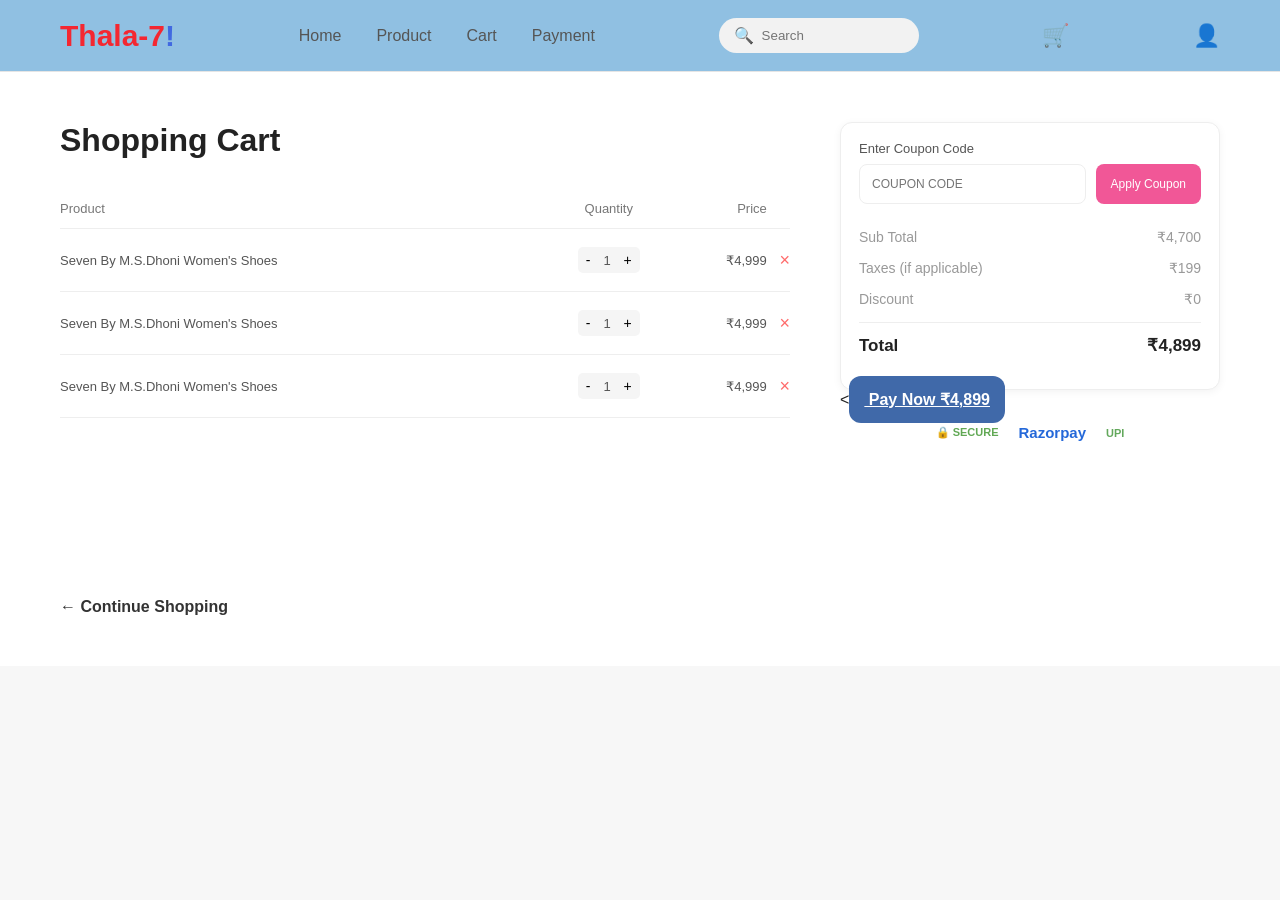
==== cart.html @ a674a892 "Created seperate files" ====
<!DOCTYPE html>

<html lang="en">

    <head>
        <meta charset="UTF-8">
        <meta name="viewport" content="width=device-width, initial-scale=1.0">
        <title>Shopping Cart - Thala 7 Sneaker Store</title>
        <link rel="stylesheet" href="style.css">
    </head>

    <body>

        <!-- Header -->
        <header class="header">

            <div class="container">

                <!-- Logo -->
                <div class="logo">
                    <h1>Thala-7</h1>
                </div>

                <!-- Navigation -->
                <nav class="nav">
                    <ul>
                        <li><a href="index.html">Home</a></li>
                        <li><a href="product.html">Product</a></li>
                        <li><a href="cart.html">Cart</a></li>
                        <li><a href="payment.html">Payment</a></li>
                    </ul>
                </nav>

                <!-- Search Box -->
                <div class="search-box">
                    <span>🔍</span>
                    <input type="text" placeholder="Search">
                </div>

                <!-- Cart Icon -->
                <div class="cart-icon">
                    <button>🛒</button>
                </div>

                <!-- User Icon -->
                <div class="user-icon">
                    <button>👤</button>
                </div>

            </div>

        </header>

        <!-- Main Content -->
        <main>

            <!-- Shopping Cart -->
            <section class="cart-section">

                <div class="cart-container">

                    <!-- Left Side - Cart Items -->
                    <div class="cart-left">

                        <h1>Shopping Cart</h1>

                        <table class="cart-table">

                            <thead>

                                <tr>
                                    <th>Product</th>
                                    <th>Quantity</th>
                                    <th>Price</th>
                                    <th></th>
                                </tr>

                            </thead>

                            <tbody>

                                <tr>

                                    <td>
                                        Seven By M.S.Dhoni Women's Shoes
                                    </td>

                                    <td>

                                        <div class="cart-quantity">

                                            <button>-</button>

                                            <span>1</span>

                                            <button>+</button>

                                        </div>

                                    </td>

                                    <td>₹4,999</td>

                                    <td>
                                        <button class="remove-btn">×</button>
                                    </td>

                                </tr>

                                <tr>

                                    <td>
                                        Seven By M.S.Dhoni Women's Shoes
                                    </td>

                                    <td>

                                        <div class="cart-quantity">

                                            <button>-</button>

                                            <span>1</span>

                                            <button>+</button>

                                        </div>

                                    </td>

                                    <td>₹4,999</td>

                                    <td>
                                        <button class="remove-btn">×</button>
                                    </td>

                                </tr>

                                <tr>

                                    <td>
                                        Seven By M.S.Dhoni Women's Shoes
                                    </td>

                                    <td>

                                        <div class="cart-quantity">

                                            <button>-</button>

                                            <span>1</span>

                                            <button>+</button>

                                        </div>

                                    </td>

                                    <td>₹4,999</td>

                                    <td>
                                        <button class="remove-btn">×</button>
                                    </td>

                                </tr>

                            </tbody>

                        </table>

                        <!-- Continue Shopping -->
                        <a href="product.html" class="continue-shopping">
                            ← Continue Shopping
                        </a>

                    </div>

                    <!-- Right Side - Order Summary -->
                    <div class="cart-right">

                        <div class="cart-summary">

                            <!-- Coupon -->
                            <div class="coupon-section">

                                <label>Enter Coupon Code</label>

                                <div class="coupon-box">

                                    <input
                                        type="text"
                                        placeholder="COUPON CODE">

                                    <button>
                                        Apply Coupon
                                    </button>

                                </div>

                            </div>

                            <!-- Price Details -->
                            <div class="price-details">

                                <div>
                                    <span>Sub Total</span>
                                    <span>₹4,700</span>
                                </div>

                                <div>
                                    <span>Taxes (if applicable)</span>
                                    <span>₹199</span>
                                </div>

                                <div>
                                    <span>Discount</span>
                                    <span>₹0</span>
                                </div>

                                <div class="total">
                                    <span>Total</span>
                                    <span>₹4,899</span>
                                </div>

                            </div>

                        </div>

                        <!-- Pay Now -->
                        <<a href="payment.html" class="pay-now">
                            Pay Now ₹4,899
                        </a>

                        <!-- Payment Icons -->
                        <div class="payment-icons">

                            <span class="secure">
                                🔒 SECURE
                            </span>

                            <span class="razorpay">
                                Razorpay
                            </span>

                            <span class="upi">
                                UPI
                            </span>

                        </div>

                    </div>

                </div>

            </section>

        </main>

    </body>

</html>
---- style.css ----
/* Reset */

* {
    margin: 0;
    padding: 0;
    box-sizing: border-box;
}


/* Body */

body {
    font-family: Arial, sans-serif;
    background-color: #f7f7f7;
    color: #222;
}


/* Header */

.header {
    background-color: #90c0e2;
    padding: 18px 60px;
    border-bottom: 1px solid #e5e5e5;
}


/* Container */

.container {
    display: flex;
    justify-content: space-between;
    align-items: center;
}


/* Logo */

.logo h1 {
    color: #f42731;
    font-size: 30px;
    font-weight: bold;
}

.logo h1::after {
    content: "!";
    color: royalblue;
}


/* Navigation */

.nav ul {
    display: flex;
    list-style: none;
    gap: 35px;
}

.nav ul li a {
    text-decoration: none;
    color: #555;
    font-size: 16px;
    transition: .3s;
}

.nav ul li a:hover {
    color: #fa0404;
}


/* Search Box */

.search-box {
    display: flex;
    align-items: center;
    background: #f2f2f2;
    border-radius: 25px;
    padding: 8px 15px;
    width: 200px;
}

.search-box span {
    margin-right: 8px;
}

.search-box input {
    width: 100%;
    border: none;
    outline: none;
    background: transparent;
}


/* Cart & User Icons */

.cart-icon button,
.user-icon button {
    background: none;
    border: none;
    font-size: 22px;
    cursor: pointer;
}

.cart-icon button:hover,
.user-icon button:hover {
    color: #ff0000;
}


/* Main Section */

main {
    width: 100%;
    overflow: hidden;
}


/* Hero */

.hero {
    padding: 40px 60px;
    min-height: 70vh;
    display: flex;
    align-items: center;
}

.hero .container {
    display: flex;
    justify-content: space-between;
    align-items: center;
    gap: 40px;
}


/* Left Side */

.left {
    flex: 1;
}

.left h1 {
    font-size: 60px;
    line-height: 1.1;
    margin-bottom: 20px;
}

.left p {
    font-size: 18px;
    color: #666;
    width: 80%;
    margin-bottom: 35px;
    line-height: 1.5;
}


/* Shop Button */

.btn {
    display: inline-block;
    padding: 15px 35px;
    background: #222;
    color: white;
    text-decoration: none;
    border-radius: 40px;
    transition: .3s;
}

.btn:hover {
    background: #ff0000;
}


/* Right Side */

.right {
    flex: 1;
    display: flex;
    justify-content: center;
}

.right img {
    width: 350px;
    height: 250px;
    max-width: 100%;
    object-fit: cover;
    border-radius: 20px;
    margin-top: 0;
}


/* Services Overview */

.services {
    background: #90c0e2;
    padding: 25px 0;
}

.services .container {
    display: flex;
    justify-content: space-around;
    align-items: center;
}

.services .container div {
    text-align: center;
    color: #555;
}

.services h2 {
    font-size: 20px;
    margin-bottom: 5px;
}

.services p {
    font-size: 18px;
}


/* Product Display */

.display {
    background-color: #ffffff;
    padding: 40px;
}


/* Product Main Area */

.display > .container {
    display: flex;
    justify-content: space-between;
    align-items: center;
    gap: 50px;
}


/* Product Image */

.left-show {
    flex: 1;
    display: flex;
    justify-content: center;
    align-items: center;
}

.main-image {
    width: 350px;
    height: 250px;
    background-color: #f5f5f5;
    border-radius: 5px;

    display: flex;
    align-items: center;
    justify-content: center;

    overflow: hidden;
}

.main-image img {
    width: 350px;
    height: 250px;
    max-width: 100%;
    object-fit: cover;
    border-radius: 5px;
    margin-top: 0;
}


/* Product Details */

.right-show {
    flex: 1;
}

.product-details {
    max-width: 400px;
}

.product-details h1 {
    font-size: 30px;
    line-height: 1.0;
    margin-bottom: 10px;
    color: #222;
}

.description {
    color: #666;
    font-size: 12px;
    line-height: 1.2;
    margin-bottom: 20px;
}


/* Price and Sale */

.price-section {
    display: flex;
    align-items: center;
    gap: 20px;
    margin-bottom: 20px;
}

.price-section h2 {
    color: #165dff;
    background-color: #eef3ff;
    padding: 10px 17px;
    border-radius: 8px;
    font-size: 25px;
}

.sale span {
    color: #45a86b;
    font-size: 15px;
    font-weight: bold;
}

.sale p {
    color: #777;
    font-size: 12px;
    margin-top: 5px;
}


/* Quantity */

.quantity {
    display: flex;
    align-items: center;
    width: fit-content;
    background-color: #f2f2f2;
    border-radius: 8px;
    margin-bottom: 18px;
}

.quantity button {
    border: none;
    background: transparent;
    padding: 8px 12px;
    font-size: 16px;
    cursor: pointer;
}

.quantity button:hover {
    color: #ff0000;
}

.quantity span {
    padding: 0 10px;
    font-size: 16px;
}


/* Add To Cart */

.add-cart {
    border: none;
    background-color: #2f97f2;
    color: white;
    padding: 15px 30px;
    border-radius: 8px;
    font-size: 16px;
    cursor: pointer;
    transition: .3s;
}

.add-cart:hover {
    background-color: #e80000;
}


/* Product Gallery */

.gallery {
    width: 100%;
    display: flex;
    justify-content: center;
    align-items: center;
    gap: 15px;

    margin-top: 35px;
    padding: 10px 20px;

    overflow-x: auto;
    overflow-y: hidden;
}


/* Gallery Items */

.gallery-item {
    min-width: 160px;
    height: 120px;
    background-color: #f5f5f5;
    border-radius: 10px;

    display: flex;
    align-items: center;
    justify-content: center;

    overflow: hidden;
    flex-shrink: 0;
}


/* Gallery Images */

.gallery-item img {
    width: 100%;
    height: 100%;
    padding: 8px;

    object-fit: contain;
    object-position: center;

    display: block;

    cursor: pointer;
    transition: .3s;
}

.gallery-item img:hover {
    transform: scale(1.05);
}


/* ================================================= */
/* SHOPPING CART */
/* ================================================= */


/* Shopping Cart */

.cart-section {
    background-color: #ffffff;
    padding: 50px 60px;
}


/* Cart Main Container */

.cart-container {
    display: flex;
    justify-content: space-between;
    align-items: flex-start;
    gap: 50px;
}


/* Left Cart Section */

.cart-left {
    flex: 1;
}

.cart-left h1 {
    font-size: 32px;
    margin-bottom: 30px;
    color: #222;
}


/* Cart Table */

.cart-table {
    width: 100%;
    border-collapse: collapse;
}

.cart-table th {
    text-align: left;
    color: #777;
    font-size: 13px;
    font-weight: normal;
    padding: 12px 0;
    border-bottom: 1px solid #eeeeee;
}

.cart-table td {
    padding: 18px 0;
    font-size: 13px;
    color: #555;
    border-bottom: 1px solid #eeeeee;
}

.cart-table th:nth-child(2),
.cart-table td:nth-child(2) {
    text-align: center;
}

.cart-table th:nth-child(3),
.cart-table td:nth-child(3) {
    text-align: right;
}

.cart-table th:nth-child(4),
.cart-table td:nth-child(4) {
    text-align: right;
}


/* Cart Quantity */

.cart-quantity {
    display: inline-flex;
    align-items: center;
    background-color: #f5f5f5;
    border-radius: 5px;
}

.cart-quantity button {
    border: none;
    background: transparent;
    padding: 5px 8px;
    font-size: 14px;
    cursor: pointer;
}

.cart-quantity button:hover {
    color: #ff0000;
}

.cart-quantity span {
    padding: 0 5px;
    font-size: 13px;
}


/* Remove Button */

.remove-btn {
    border: none;
    background: none;
    color: #ff6b6b;
    font-size: 18px;
    cursor: pointer;
}

.remove-btn:hover {
    color: #ff0000;
}


/* Continue Shopping */

.continue-shopping {
    display: inline-block;
    margin-top: 180px;
    text-decoration: none;
    color: #333;
    font-size: 16px;
    font-weight: bold;
}

.continue-shopping:hover {
    color: #ff0000;
}


/* Right Cart Section */

.cart-right {
    width: 380px;
}


/* Cart Summary Card */

.cart-summary {
    background-color: #ffffff;
    border: 1px solid #eeeeee;
    border-radius: 12px;
    padding: 18px;
    box-shadow: 0 2px 8px rgba(0, 0, 0, 0.05);
}


/* Coupon */

.coupon-section label {
    display: block;
    color: #555;
    font-size: 13px;
    margin-bottom: 8px;
}

.coupon-box {
    display: flex;
    gap: 10px;
}

.coupon-box input {
    flex: 1;
    min-width: 0;
    padding: 12px;
    border: 1px solid #eeeeee;
    border-radius: 8px;
    outline: none;
    font-size: 12px;
}

.coupon-box input:focus {
    border-color: #90c0e2;
}

.coupon-box button {
    border: none;
    background-color: #f15797;
    color: white;
    padding: 12px 15px;
    border-radius: 8px;
    cursor: pointer;
    font-size: 12px;
}

.coupon-box button:hover {
    background-color: #0465f7;
}


/* Price Details */

.price-details {
    margin-top: 25px;
}

.price-details div {
    display: flex;
    justify-content: space-between;
    align-items: center;
    margin-bottom: 15px;
    color: #999;
    font-size: 14px;
}

.price-details .total {
    color: #222;
    font-size: 17px;
    font-weight: bold;
    margin-top: 8px;
    padding-top: 12px;
    border-top: 1px solid #eeeeee;
}


/* Pay Now Button */

.pay-now {
    width: 100%;
    border: none;
    background-color: #4069a9;
    color: white;
    padding: 15px;
    border-radius: 12px;
    font-size: 16px;
    font-weight: bold;
    margin-top: 20px;
    cursor: pointer;
    transition: .3s;
}

.pay-now:hover {
    background-color: #f15797;
}


/* Payment Icons */

.payment-icons {
    display: flex;
    justify-content: center;
    align-items: center;
    gap: 20px;
    margin-top: 15px;
}

.payment-icons span {
    font-size: 11px;
    font-weight: bold;
    color: #777;
}

.payment-icons .secure {
    color: #61a854;
}

.payment-icons .razorpay {
    color: #2468d9;
    font-size: 15px;
}

.payment-icons .upi {
    color: #63a85c;
}

/* PAYMENT / CHECKOUT SECTION */

/* Payment Section */

.payment-section {
    background-color: #f7f9fa;
    padding: 50px 60px;
}


/* Main Payment Container */

.payment-container {
    display: flex;
    justify-content: space-between;
    align-items: flex-start;
    gap: 55px;

    max-width: 1200px;
    margin: 0 auto;
}


/* Left Payment Side */

.payment-left {
    flex: 1;
    max-width: 600px;
}


/* Checkout Title */

.checkout-title {
    color: #888;
    font-size: 15px;
    margin-bottom: 35px;
}


/* Payment Heading */

.payment-left h1 {
    font-size: 24px;
    color: #222;
    margin-bottom: 12px;
}


/* Email Section */

.email-section {
    margin-bottom: 30px;
}

.email-section label {
    display: block;
    color: #555;
    font-size: 13px;
    margin-bottom: 8px;
}

.email-section input {
    width: 100%;
    height: 52px;

    padding: 10px 14px;

    border: 1px solid #e1e5e8;
    border-radius: 10px;

    background-color: #ffffff;

    outline: none;

    font-size: 13px;
}

.email-section input:focus {
    border-color: #90c0e2;
}


/* Payment Card */

.payment-card {
    background-color: #ffffff;

    border: 1px solid #e1e5e8;
    border-radius: 12px;

    padding: 18px;

    box-shadow: 0 2px 8px rgba(0, 0, 0, 0.04);
}


/* Payment Options */

.payment-options {
    display: flex;
    gap: 12px;
    margin-bottom: 25px;
}

.payment-option {
    flex: 1;

    height: 75px;

    border: 1px solid #dfe4e8;
    border-radius: 10px;

    background-color: #ffffff;

    display: flex;
    flex-direction: column;
    justify-content: center;
    align-items: flex-start;

    padding: 10px 14px;

    color: #68747d;

    font-size: 13px;

    cursor: pointer;
}

.payment-option:hover {
    border-color: #f60606;
}

.payment-option.active {
    border: 2px solid #f90101;
    color: #fa6c45;
}

.payment-icon {
    font-size: 19px;
    margin-bottom: 5px;
}


/* Payment Input Group */

.input-group {
    width: 100%;
    margin-bottom: 15px;
}

.input-group label {
    display: block;

    color: #555;

    font-size: 12px;

    margin-bottom: 6px;
}

.input-group input,
.input-group select {
    width: 100%;
    height: 48px;

    padding: 10px 12px;

    border: 1px solid #e1e5e8;
    border-radius: 8px;

    background-color: #f7f9fa;

    outline: none;

    color: #555;

    font-size: 12px;
}

.input-group input:focus,
.input-group select:focus {
    border-color: #90c0e2;
}


/* Two Inputs */

.input-row {
    display: flex;
    gap: 20px;
}

.input-row .input-group {
    flex: 1;
}


/* Right Payment Side */

.payment-right {
    width: 400px;
    flex-shrink: 0;
}


/* Order Heading */

.order-heading {
    text-align: center;

    font-size: 28px;

    color: #222;

    margin-top: 0;
    margin-bottom: 35px;
}


/* Order Summary Card */

.order-card {
    background-color: #ffffff;

    border: 1px solid #e5e5e5;

    border-radius: 12px;

    padding: 20px;

    box-shadow: 0 2px 8px rgba(0, 0, 0, 0.05);
}


/* Checkout Coupon */

.checkout-coupon label {
    display: block;

    color: #555;

    font-size: 12px;

    margin-bottom: 7px;
}

.checkout-coupon-box {
    display: flex;
    gap: 10px;
}

.checkout-coupon-box input {
    flex: 1;
    min-width: 0;

    height: 50px;

    padding: 10px 12px;

    border: 1px solid #e1e5e8;

    border-radius: 8px;

    background-color: #ffffff;

    outline: none;

    font-size: 12px;
}

.checkout-coupon-box input:focus {
    border-color: #90c0e2;
}

.checkout-coupon-box button {
    border: none;

    background-color: #2f7ff5;

    color: white;

    padding: 10px 18px;

    border-radius: 8px;

    font-size: 12px;

    cursor: pointer;
}

.checkout-coupon-box button:hover {
    background-color: #165dff;
}


/* Order Details */

.order-details {
    margin-top: 28px;
}

.order-details div {
    display: flex;

    justify-content: space-between;

    align-items: center;

    margin-bottom: 15px;

    color: #888;

    font-size: 13px;
}

.order-details .order-total {
    color: #222;

    font-size: 17px;

    font-weight: bold;

    margin-top: 10px;

    padding-top: 13px;

    border-top: 1px solid #eeeeee;
}


/* Payment Pay Now */

.payment-pay-now {
    width: 100%;

    border: none;

    background-color: #e62269;

    color: white;

    padding: 16px;

    border-radius: 12px;

    font-size: 16px;

    font-weight: bold;

    margin-top: 35px;

    cursor: pointer;

    transition: .3s;
}

.payment-pay-now:hover {
    background-color: #1864f3;
}


/* Checkout Payment Icons */

.checkout-payment-icons {
    display: flex;

    justify-content: center;

    align-items: center;

    gap: 20px;

    margin-top: 16px;
}

.checkout-payment-icons span {
    font-size: 10px;

    font-weight: bold;

    color: #777;
}

.checkout-payment-icons .secure {
    color: #61a854;
}

.checkout-payment-icons .razorpay {
    color: #2468d9;

    font-size: 15px;
}

.checkout-payment-icons .upi {
    color: #63a85c;
}

/* RESPONSIVE DESIGN */


/* TABLET - 1024px */

@media (max-width: 1024px) {

    /* Header */

    .header {
        padding: 18px 30px;
    }

    .nav ul {
        gap: 20px;
    }

    .search-box {
        width: 170px;
    }


    /* Hero */

    .hero {
        padding: 35px 30px;
    }

    .left h1 {
        font-size: 48px;
    }

    .left p {
        font-size: 16px;
    }

    .right img {
        width: 320px;
        height: 230px;
    }


    /* Product Display */

    .display {
        padding: 35px 30px;
    }

    .display > .container {
        gap: 30px;
    }

    .main-image {
        width: 320px;
        height: 240px;
    }

    .main-image img {
        width: 320px;
        height: 240px;
    }

    .product-details {
        max-width: 100%;
    }


    /* Shopping Cart */

    .cart-section {
        padding: 40px 30px;
    }

    .cart-container {
        gap: 30px;
    }

    .cart-right {
        width: 340px;
    }


    /* Payment */

    .payment-section {
        padding: 40px 30px;
    }

    .payment-container {
        gap: 30px;
    }

    .payment-left {
        max-width: 100%;
    }

    .payment-right {
        width: 340px;
    }

}


/* MOBILE - 768px */

@media (max-width: 768px) {

    /* Header */

    .header {
        padding: 15px 20px;
    }

    .header .container {
        flex-wrap: wrap;
        gap: 15px;
    }

    .logo h1 {
        font-size: 26px;
    }

    .nav {
        order: 3;
        width: 100%;
    }

    .nav ul {
        justify-content: center;
        gap: 20px;
        flex-wrap: wrap;
    }

    .nav ul li a {
        font-size: 14px;
    }

    .search-box {
        width: 180px;
    }


    /* Hero */

    .hero {
        padding: 35px 20px;
        min-height: auto;
    }

    .hero .container {
        flex-direction: column;
        text-align: center;
    }

    .left,
    .right {
        width: 100%;
    }

    .left h1 {
        font-size: 42px;
    }

    .left p {
        width: 100%;
        font-size: 16px;
    }

    .right img {
        width: 320px;
        height: 220px;
    }


    /* Services */

    .services {
        padding: 20px;
    }

    .services .container {
        flex-wrap: wrap;
        gap: 25px;
    }

    .services .container div {
        width: 40%;
    }


    /* Product Display */

    .display {
        padding: 30px 20px;
    }

    .display > .container {
        flex-direction: column;
        gap: 30px;
    }

    .left-show,
    .right-show {
        width: 100%;
    }

    .main-image {
        width: 350px;
        height: 250px;
        max-width: 100%;
    }

    .main-image img {
        width: 350px;
        height: 250px;
        max-width: 100%;
    }

    .product-details {
        max-width: 100%;
        text-align: center;
    }

    .product-details h1 {
        font-size: 26px;
    }

    .description {
        font-size: 13px;
    }

    .price-section {
        justify-content: center;
    }

    .quantity {
        margin-left: auto;
        margin-right: auto;
    }

    .add-cart {
        margin: 0 auto;
    }


    /* Gallery */

    .gallery {
        justify-content: flex-start;
        padding: 10px 0;
    }

    .gallery-item {
        min-width: 140px;
        height: 110px;
    }


    /* Shopping Cart */

    .cart-section {
        padding: 35px 20px;
    }

    .cart-container {
        flex-direction: column;
        gap: 35px;
    }

    .cart-left,
    .cart-right {
        width: 100%;
    }

    .cart-left h1 {
        font-size: 28px;
    }

    .cart-table {
        font-size: 12px;
    }

    .cart-table th,
    .cart-table td {
        padding: 14px 5px;
    }

    .continue-shopping {
        margin-top: 40px;
    }


    /* Payment Section */

    .payment-section {
        padding: 35px 20px;
    }

    .payment-container {
        flex-direction: column;
        gap: 35px;
    }

    .payment-left,
    .payment-right {
        width: 100%;
        max-width: 100%;
    }

    .checkout-title {
        margin-bottom: 20px;
    }

    .order-heading {
        margin-top: 0;
        margin-bottom: 20px;
    }

    .payment-options {
        gap: 8px;
    }

    .payment-option {
        height: 65px;
        padding: 8px;
    }

    .payment-right {
        width: 100%;
    }

}


/* SMALL MOBILE - 480px */

@media (max-width: 480px) {

    /* Header */

    .header {
        padding: 15px;
    }

    .header .container {
        justify-content: center;
    }

    .logo {
        width: 100%;
        text-align: center;
    }

    .nav ul {
        gap: 12px;
    }

    .nav ul li a {
        font-size: 13px;
    }

    .search-box {
        width: 100%;
    }


    /* Hero */

    .hero {
        padding: 30px 15px;
    }

    .left h1 {
        font-size: 34px;
    }

    .left p {
        font-size: 14px;
    }

    .right img {
        width: 100%;
        height: 210px;
    }


    /* Services */

    .services .container {
        gap: 20px;
    }

    .services .container div {
        width: 45%;
    }

    .services h2 {
        font-size: 18px;
    }

    .services p {
        font-size: 14px;
    }


    /* Product */

    .display {
        padding: 25px 15px;
    }

    .main-image {
        width: 100%;
        height: 230px;
    }

    .main-image img {
        width: 100%;
        height: 230px;
    }

    .product-details h1 {
        font-size: 23px;
    }

    .price-section {
        gap: 10px;
    }

    .price-section h2 {
        font-size: 21px;
        padding: 8px 12px;
    }


    /* Gallery */

    .gallery-item {
        min-width: 125px;
        height: 100px;
    }


    /* Shopping Cart */

    .cart-section {
        padding: 30px 15px;
    }

    .cart-left h1 {
        font-size: 25px;
    }

    .cart-table th,
    .cart-table td {
        font-size: 11px;
        padding: 12px 3px;
    }

    .cart-quantity button {
        padding: 4px 6px;
    }

    .cart-quantity span {
        padding: 0 3px;
    }

    .cart-right {
        width: 100%;
    }

    .cart-summary {
        padding: 15px;
    }

    .coupon-box {
        flex-direction: column;
    }

    .coupon-box button {
        width: 100%;
    }


    /* Payment */

    .payment-section {
        padding: 30px 15px;
    }

    .payment-card {
        padding: 12px;
    }

    .payment-options {
        flex-direction: column;
    }

    .payment-option {
        width: 100%;
        height: 55px;
        flex-direction: row;
        align-items: center;
        gap: 10px;
    }

    .payment-icon {
        margin-bottom: 0;
    }

    .input-row {
        flex-direction: column;
        gap: 0;
    }

    .input-group input,
    .input-group select {
        height: 45px;
    }

    .order-heading {
        font-size: 22px;
    }

    .order-card {
        padding: 15px;
    }

    .checkout-coupon-box {
        flex-direction: column;
    }

    .checkout-coupon-box button {
        width: 100%;
    }

    .payment-pay-now {
        margin-top: 25px;
    }

}
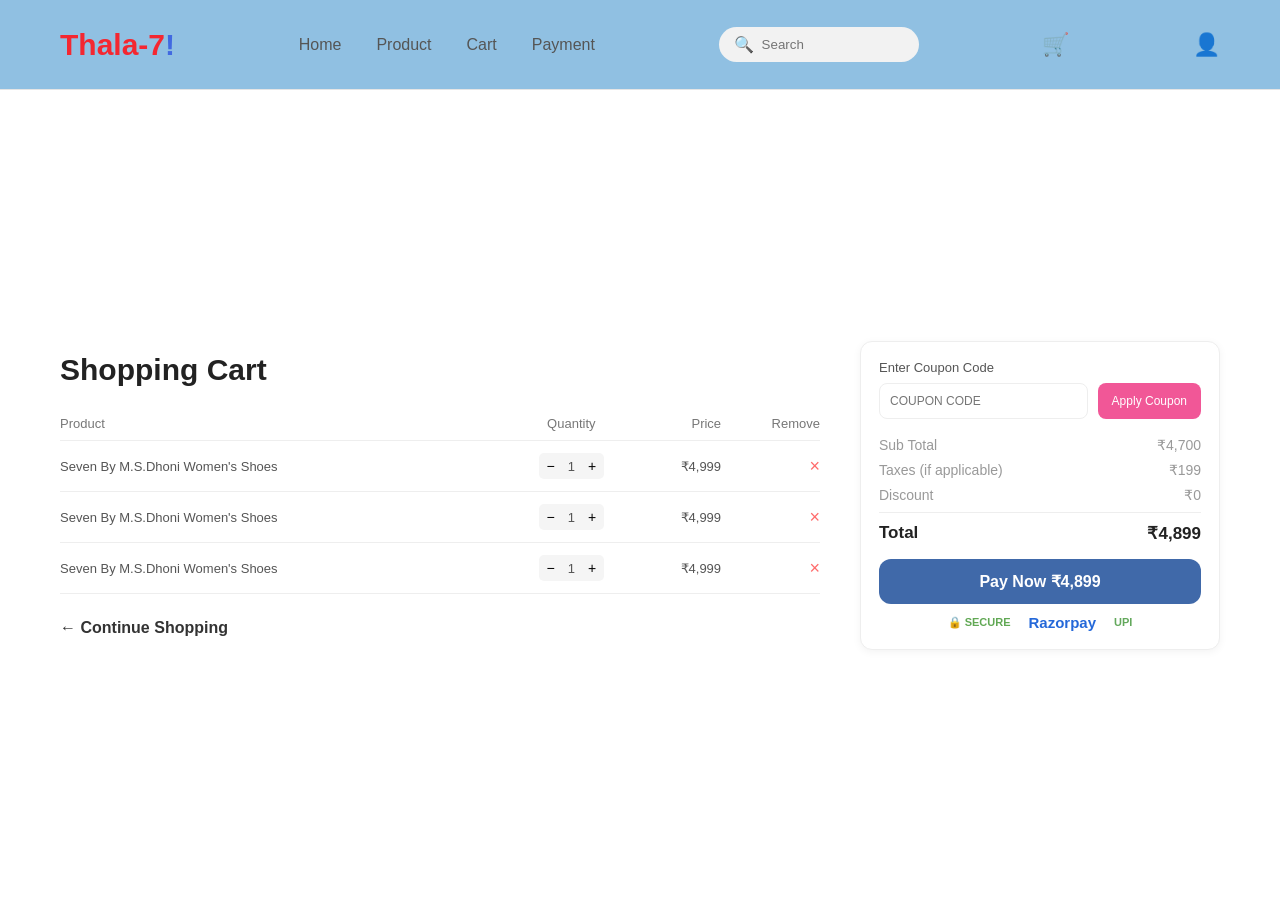
==== commit c9127eff: "styling and structure improved" ====
--- a/cart.html
+++ b/cart.html
@@ -1,84 +1,139 @@
 <!DOCTYPE html>
-
 <html lang="en">
 
     <head>
         <meta charset="UTF-8">
         <meta name="viewport" content="width=device-width, initial-scale=1.0">
+
         <title>Shopping Cart - Thala 7 Sneaker Store</title>
+
         <link rel="stylesheet" href="style.css">
     </head>
 
     <body>
 
-        <!-- Header -->
+        <!-- HEADER -->
+
         <header class="header">
 
             <div class="container">
 
                 <!-- Logo -->
+
                 <div class="logo">
                     <h1>Thala-7</h1>
                 </div>
 
                 <!-- Navigation -->
+
                 <nav class="nav">
+
                     <ul>
-                        <li><a href="index.html">Home</a></li>
-                        <li><a href="product.html">Product</a></li>
-                        <li><a href="cart.html">Cart</a></li>
-                        <li><a href="payment.html">Payment</a></li>
+
+                        <li>
+                            <a href="index.html">Home</a>
+                        </li>
+
+                        <li>
+                            <a href="product.html">Product</a>
+                        </li>
+
+                        <li>
+                            <a href="cart.html">Cart</a>
+                        </li>
+
+                        <li>
+                            <a href="payment.html">Payment</a>
+                        </li>
+
                     </ul>
+
                 </nav>
 
-                <!-- Search Box -->
+                <!-- Search -->
+
                 <div class="search-box">
+
                     <span>🔍</span>
-                    <input type="text" placeholder="Search">
+
+                    <input
+                        type="text"
+                        placeholder="Search">
+
                 </div>
 
-                <!-- Cart Icon -->
+                <!-- Cart -->
+
                 <div class="cart-icon">
-                    <button>🛒</button>
+
+                    <a href="cart.html" aria-label="Shopping Cart">
+                        🛒
+                    </a>
+
                 </div>
 
-                <!-- User Icon -->
+                <!-- User -->
+
                 <div class="user-icon">
-                    <button>👤</button>
+
+                    <button type="button" aria-label="User">
+                        👤
+                    </button>
+
                 </div>
 
             </div>
 
         </header>
 
-        <!-- Main Content -->
+        <!-- MAIN -->
+
         <main>
 
-            <!-- Shopping Cart -->
             <section class="cart-section">
 
                 <div class="cart-container">
 
-                    <!-- Left Side - Cart Items -->
+                    <!-- LEFT SIDE - CART -->
+
                     <div class="cart-left">
 
-                        <h1>Shopping Cart</h1>
+                        <h1>
+                            Shopping Cart
+                        </h1>
+
+                        <!-- Cart Table -->
 
                         <table class="cart-table">
 
                             <thead>
 
                                 <tr>
-                                    <th>Product</th>
-                                    <th>Quantity</th>
-                                    <th>Price</th>
-                                    <th></th>
+
+                                    <th>
+                                        Product
+                                    </th>
+
+                                    <th>
+                                        Quantity
+                                    </th>
+
+                                    <th>
+                                        Price
+                                    </th>
+
+                                    <th>
+                                        Remove
+                                    </th>
+
                                 </tr>
 
                             </thead>
 
                             <tbody>
 
+                                <!-- Product 1 -->
+
                                 <tr>
 
                                     <td>
@@ -89,24 +144,42 @@
 
                                         <div class="cart-quantity">
 
-                                            <button>-</button>
-
-                                            <span>1</span>
-
-                                            <button>+</button>
+                                            <button type="button">
+                                                −
+                                            </button>
+
+                                            <span>
+                                                1
+                                            </span>
+
+                                            <button type="button">
+                                                +
+                                            </button>
 
                                         </div>
 
                                     </td>
 
-                                    <td>₹4,999</td>
-
-                                    <td>
-                                        <button class="remove-btn">×</button>
+                                    <td>
+                                        ₹4,999
+                                    </td>
+
+                                    <td>
+
+                                        <button
+                                            type="button"
+                                            class="remove-btn">
+
+                                            ×
+
+                                        </button>
+
                                     </td>
 
                                 </tr>
 
+                                <!-- Product 2 -->
+
                                 <tr>
 
                                     <td>
@@ -117,24 +190,42 @@
 
                                         <div class="cart-quantity">
 
-                                            <button>-</button>
-
-                                            <span>1</span>
-
-                                            <button>+</button>
+                                            <button type="button">
+                                                −
+                                            </button>
+
+                                            <span>
+                                                1
+                                            </span>
+
+                                            <button type="button">
+                                                +
+                                            </button>
 
                                         </div>
 
                                     </td>
 
-                                    <td>₹4,999</td>
-
-                                    <td>
-                                        <button class="remove-btn">×</button>
+                                    <td>
+                                        ₹4,999
+                                    </td>
+
+                                    <td>
+
+                                        <button
+                                            type="button"
+                                            class="remove-btn">
+
+                                            ×
+
+                                        </button>
+
                                     </td>
 
                                 </tr>
 
+                                <!-- Product 3 -->
+
                                 <tr>
 
                                     <td>
@@ -145,20 +236,36 @@
 
                                         <div class="cart-quantity">
 
-                                            <button>-</button>
-
-                                            <span>1</span>
-
-                                            <button>+</button>
+                                            <button type="button">
+                                                −
+                                            </button>
+
+                                            <span>
+                                                1
+                                            </span>
+
+                                            <button type="button">
+                                                +
+                                            </button>
 
                                         </div>
 
                                     </td>
 
-                                    <td>₹4,999</td>
-
-                                    <td>
-                                        <button class="remove-btn">×</button>
+                                    <td>
+                                        ₹4,999
+                                    </td>
+
+                                    <td>
+
+                                        <button
+                                            type="button"
+                                            class="remove-btn">
+
+                                            ×
+
+                                        </button>
+
                                     </td>
 
                                 </tr>
@@ -168,21 +275,30 @@
                         </table>
 
                         <!-- Continue Shopping -->
-                        <a href="product.html" class="continue-shopping">
+
+                        <a
+                            href="product.html"
+                            class="continue-shopping">
+
                             ← Continue Shopping
+
                         </a>
 
                     </div>
 
-                    <!-- Right Side - Order Summary -->
+                    <!-- RIGHT SIDE - ORDER SUMMARY -->
+
                     <div class="cart-right">
 
                         <div class="cart-summary">
 
                             <!-- Coupon -->
+
                             <div class="coupon-section">
 
-                                <label>Enter Coupon Code</label>
+                                <label>
+                                    Enter Coupon Code
+                                </label>
 
                                 <div class="coupon-box">
 
@@ -190,7 +306,7 @@
                                         type="text"
                                         placeholder="COUPON CODE">
 
-                                    <button>
+                                    <button type="button">
                                         Apply Coupon
                                     </button>
 
@@ -199,54 +315,89 @@
                             </div>
 
                             <!-- Price Details -->
+
                             <div class="price-details">
 
                                 <div>
-                                    <span>Sub Total</span>
-                                    <span>₹4,700</span>
+
+                                    <span>
+                                        Sub Total
+                                    </span>
+
+                                    <span>
+                                        ₹4,700
+                                    </span>
+
                                 </div>
 
                                 <div>
-                                    <span>Taxes (if applicable)</span>
-                                    <span>₹199</span>
+
+                                    <span>
+                                        Taxes (if applicable)
+                                    </span>
+
+                                    <span>
+                                        ₹199
+                                    </span>
+
                                 </div>
 
                                 <div>
-                                    <span>Discount</span>
-                                    <span>₹0</span>
+
+                                    <span>
+                                        Discount
+                                    </span>
+
+                                    <span>
+                                        ₹0
+                                    </span>
+
                                 </div>
 
                                 <div class="total">
-                                    <span>Total</span>
-                                    <span>₹4,899</span>
+
+                                    <span>
+                                        Total
+                                    </span>
+
+                                    <span>
+                                        ₹4,899
+                                    </span>
+
                                 </div>
 
                             </div>
 
+                            <!-- Pay Now -->
+
+                            <a
+                                href="payment.html"
+                                class="pay-now">
+
+                                Pay Now ₹4,899
+
+                            </a>
+
+                            <!-- Payment Icons -->
+
+                            <div class="payment-icons">
+
+                                <span class="secure">
+                                    🔒 SECURE
+                                </span>
+
+                                <span class="razorpay">
+                                    Razorpay
+                                </span>
+
+                                <span class="upi">
+                                    UPI
+                                </span>
+
+                            </div>
+
                         </div>
 
-                        <!-- Pay Now -->
-                        <<a href="payment.html" class="pay-now">
-                            Pay Now ₹4,899
-                        </a>
-
-                        <!-- Payment Icons -->
-                        <div class="payment-icons">
-
-                            <span class="secure">
-                                🔒 SECURE
-                            </span>
-
-                            <span class="razorpay">
-                                Razorpay
-                            </span>
-
-                            <span class="upi">
-                                UPI
-                            </span>
-
-                        </div>
-
                     </div>
 
                 </div>
--- a/style.css
+++ b/style.css
@@ -1,4 +1,4 @@
-/* Reset */
+/* BASIC RESET */
 
 * {
     margin: 0;
@@ -6,31 +6,39 @@
     box-sizing: border-box;
 }
 
-
-/* Body */
+html {
+    width: 100%;
+    height: 100%;
+    overflow-x: hidden;
+}
 
 body {
+    width: 100%;
+    min-height: 100vh;
     font-family: Arial, sans-serif;
     background-color: #f7f7f7;
     color: #222;
-}
-
-
-/* Header */
+    overflow-x: hidden;
+}
+
+
+/* HEADER */
 
 .header {
+    height: 90px;
     background-color: #90c0e2;
-    padding: 18px 60px;
+    padding: 15px 60px;
     border-bottom: 1px solid #e5e5e5;
-}
-
-
-/* Container */
-
-.container {
+    position: relative;
+    z-index: 10;
+}
+
+.header .container {
+    height: 100%;
     display: flex;
     justify-content: space-between;
     align-items: center;
+    gap: 20px;
 }
 
 
@@ -48,10 +56,11 @@
 }
 
 
-/* Navigation */
+/* NAVIGATION */
 
 .nav ul {
     display: flex;
+    align-items: center;
     list-style: none;
     gap: 35px;
 }
@@ -60,7 +69,7 @@
     text-decoration: none;
     color: #555;
     font-size: 16px;
-    transition: .3s;
+    transition: 0.3s;
 }
 
 .nav ul li a:hover {
@@ -68,12 +77,12 @@
 }
 
 
-/* Search Box */
+/* SEARCH */
 
 .search-box {
     display: flex;
     align-items: center;
-    background: #f2f2f2;
+    background-color: #f2f2f2;
     border-radius: 25px;
     padding: 8px 15px;
     width: 200px;
@@ -87,13 +96,18 @@
     width: 100%;
     border: none;
     outline: none;
-    background: transparent;
-}
-
-
-/* Cart & User Icons */
-
-.cart-icon button,
+    background-color: transparent;
+}
+
+
+/* CART + USER */
+
+.cart-icon a {
+    text-decoration: none;
+    font-size: 22px;
+    color: #222;
+}
+
 .user-icon button {
     background: none;
     border: none;
@@ -101,16 +115,18 @@
     cursor: pointer;
 }
 
-.cart-icon button:hover,
+.cart-icon a:hover,
 .user-icon button:hover {
     color: #ff0000;
 }
 
 
-/* Main Section */
-
-main {
-    width: 100%;
+/* HOME PAGE */
+
+.home-main {
+    height: calc(100vh - 90px);
+    display: flex;
+    flex-direction: column;
     overflow: hidden;
 }
 
@@ -118,13 +134,15 @@
 /* Hero */
 
 .hero {
-    padding: 40px 60px;
-    min-height: 70vh;
+    flex: 1;
+    min-height: 0;
+    padding: 20px 60px;
     display: flex;
     align-items: center;
 }
 
 .hero .container {
+    width: 100%;
     display: flex;
     justify-content: space-between;
     align-items: center;
@@ -132,24 +150,24 @@
 }
 
 
-/* Left Side */
+/* Hero Left */
 
 .left {
     flex: 1;
 }
 
 .left h1 {
-    font-size: 60px;
-    line-height: 1.1;
+    font-size: 52px;
+    line-height: 1.05;
+    margin-bottom: 15px;
+}
+
+.left p {
+    width: 80%;
     margin-bottom: 20px;
-}
-
-.left p {
-    font-size: 18px;
     color: #666;
-    width: 80%;
-    margin-bottom: 35px;
-    line-height: 1.5;
+    font-size: 17px;
+    line-height: 1.4;
 }
 
 
@@ -157,20 +175,20 @@
 
 .btn {
     display: inline-block;
-    padding: 15px 35px;
-    background: #222;
+    padding: 13px 30px;
+    background-color: #222;
     color: white;
     text-decoration: none;
     border-radius: 40px;
-    transition: .3s;
+    transition: 0.3s;
 }
 
 .btn:hover {
-    background: #ff0000;
-}
-
-
-/* Right Side */
+    background-color: #ff0000;
+}
+
+
+/* Hero Right */
 
 .right {
     flex: 1;
@@ -180,22 +198,25 @@
 
 .right img {
     width: 350px;
-    height: 250px;
+    height: 230px;
     max-width: 100%;
     object-fit: cover;
     border-radius: 20px;
-    margin-top: 0;
-}
-
-
-/* Services Overview */
+}
+
+
+/* SERVICES */
 
 .services {
-    background: #90c0e2;
-    padding: 25px 0;
+    height: 100px;
+    flex-shrink: 0;
+    background-color: #90c0e2;
+    display: flex;
+    align-items: center;
 }
 
 .services .container {
+    width: 100%;
     display: flex;
     justify-content: space-around;
     align-items: center;
@@ -207,30 +228,33 @@
 }
 
 .services h2 {
-    font-size: 20px;
-    margin-bottom: 5px;
+    font-size: 19px;
+    margin-bottom: 4px;
 }
 
 .services p {
-    font-size: 18px;
-}
-
-
-/* Product Display */
+    font-size: 15px;
+}
+
+
+/* PRODUCT PAGE */
 
 .display {
+    height: calc(100vh - 90px);
     background-color: #ffffff;
-    padding: 40px;
-}
-
-
-/* Product Main Area */
-
-.display > .container {
+    padding: 20px 40px 10px;
+    display: flex;
+    flex-direction: column;
+    overflow: hidden;
+}
+
+.display>.container {
+    flex: 1;
+    min-height: 0;
     display: flex;
     justify-content: space-between;
     align-items: center;
-    gap: 50px;
+    gap: 40px;
 }
 
 
@@ -245,24 +269,21 @@
 
 .main-image {
     width: 350px;
-    height: 250px;
+    height: 225px;
     background-color: #f5f5f5;
     border-radius: 5px;
-
-    display: flex;
-    align-items: center;
+    display: flex;
     justify-content: center;
-
+    align-items: center;
     overflow: hidden;
 }
 
 .main-image img {
     width: 350px;
-    height: 250px;
+    height: 225px;
     max-width: 100%;
     object-fit: cover;
     border-radius: 5px;
-    margin-top: 0;
 }
 
 
@@ -277,8 +298,8 @@
 }
 
 .product-details h1 {
-    font-size: 30px;
-    line-height: 1.0;
+    font-size: 28px;
+    line-height: 1.1;
     margin-bottom: 10px;
     color: #222;
 }
@@ -286,26 +307,26 @@
 .description {
     color: #666;
     font-size: 12px;
-    line-height: 1.2;
-    margin-bottom: 20px;
-}
-
-
-/* Price and Sale */
+    line-height: 1.3;
+    margin-bottom: 15px;
+}
+
+
+/* Price */
 
 .price-section {
     display: flex;
     align-items: center;
-    gap: 20px;
-    margin-bottom: 20px;
+    gap: 18px;
+    margin-bottom: 16px;
 }
 
 .price-section h2 {
     color: #165dff;
     background-color: #eef3ff;
-    padding: 10px 17px;
+    padding: 8px 14px;
     border-radius: 8px;
-    font-size: 25px;
+    font-size: 23px;
 }
 
 .sale span {
@@ -317,7 +338,16 @@
 .sale p {
     color: #777;
     font-size: 12px;
-    margin-top: 5px;
+    margin-top: 4px;
+}
+
+
+/* Product Actions */
+
+.product-actions {
+    display: flex;
+    align-items: center;
+    gap: 15px;
 }
 
 
@@ -329,12 +359,11 @@
     width: fit-content;
     background-color: #f2f2f2;
     border-radius: 8px;
-    margin-bottom: 18px;
 }
 
 .quantity button {
     border: none;
-    background: transparent;
+    background-color: transparent;
     padding: 8px 12px;
     font-size: 16px;
     cursor: pointer;
@@ -353,14 +382,17 @@
 /* Add To Cart */
 
 .add-cart {
+    display: inline-block;
     border: none;
     background-color: #2f97f2;
     color: white;
-    padding: 15px 30px;
+    padding: 12px 23px;
     border-radius: 8px;
-    font-size: 16px;
+    font-size: 15px;
     cursor: pointer;
-    transition: .3s;
+    text-decoration: none;
+    transition: 0.3s;
+    white-space: nowrap;
 }
 
 .add-cart:hover {
@@ -368,54 +400,42 @@
 }
 
 
-/* Product Gallery */
+/* PRODUCT GALLERY */
 
 .gallery {
     width: 100%;
+    height: 100px;
+    flex-shrink: 0;
     display: flex;
     justify-content: center;
     align-items: center;
     gap: 15px;
-
-    margin-top: 35px;
-    padding: 10px 20px;
-
+    padding: 5px 20px;
     overflow-x: auto;
     overflow-y: hidden;
 }
 
-
-/* Gallery Items */
-
 .gallery-item {
-    min-width: 160px;
-    height: 120px;
+    min-width: 135px;
+    height: 90px;
     background-color: #f5f5f5;
     border-radius: 10px;
-
-    display: flex;
-    align-items: center;
+    display: flex;
     justify-content: center;
-
+    align-items: center;
     overflow: hidden;
     flex-shrink: 0;
 }
 
-
-/* Gallery Images */
-
 .gallery-item img {
     width: 100%;
     height: 100%;
-    padding: 8px;
-
+    padding: 7px;
     object-fit: contain;
     object-position: center;
-
     display: block;
-
     cursor: pointer;
-    transition: .3s;
+    transition: 0.3s;
 }
 
 .gallery-item img:hover {
@@ -423,38 +443,35 @@
 }
 
 
-/* ================================================= */
-/* SHOPPING CART */
-/* ================================================= */
-
-
-/* Shopping Cart */
+/* CART PAGE */
 
 .cart-section {
+    height: calc(100vh - 90px);
     background-color: #ffffff;
-    padding: 50px 60px;
-}
-
-
-/* Cart Main Container */
+    padding: 25px 60px;
+    display: flex;
+    align-items: center;
+    overflow: hidden;
+}
 
 .cart-container {
+    width: 100%;
     display: flex;
     justify-content: space-between;
-    align-items: flex-start;
-    gap: 50px;
-}
-
-
-/* Left Cart Section */
+    align-items: center;
+    gap: 40px;
+}
+
+
+/* Cart Left */
 
 .cart-left {
     flex: 1;
 }
 
 .cart-left h1 {
-    font-size: 32px;
-    margin-bottom: 30px;
+    font-size: 30px;
+    margin-bottom: 20px;
     color: #222;
 }
 
@@ -471,12 +488,12 @@
     color: #777;
     font-size: 13px;
     font-weight: normal;
+    padding: 9px 0;
+    border-bottom: 1px solid #eeeeee;
+}
+
+.cart-table td {
     padding: 12px 0;
-    border-bottom: 1px solid #eeeeee;
-}
-
-.cart-table td {
-    padding: 18px 0;
     font-size: 13px;
     color: #555;
     border-bottom: 1px solid #eeeeee;
@@ -509,7 +526,7 @@
 
 .cart-quantity button {
     border: none;
-    background: transparent;
+    background-color: transparent;
     padding: 5px 8px;
     font-size: 14px;
     cursor: pointer;
@@ -525,11 +542,11 @@
 }
 
 
-/* Remove Button */
+/* Remove */
 
 .remove-btn {
     border: none;
-    background: none;
+    background-color: transparent;
     color: #ff6b6b;
     font-size: 18px;
     cursor: pointer;
@@ -544,7 +561,7 @@
 
 .continue-shopping {
     display: inline-block;
-    margin-top: 180px;
+    margin-top: 25px;
     text-decoration: none;
     color: #333;
     font-size: 16px;
@@ -556,14 +573,15 @@
 }
 
 
-/* Right Cart Section */
+/* Cart Right */
 
 .cart-right {
-    width: 380px;
-}
-
-
-/* Cart Summary Card */
+    width: 360px;
+    flex-shrink: 0;
+}
+
+
+/* Cart Summary */
 
 .cart-summary {
     background-color: #ffffff;
@@ -591,7 +609,7 @@
 .coupon-box input {
     flex: 1;
     min-width: 0;
-    padding: 12px;
+    padding: 10px;
     border: 1px solid #eeeeee;
     border-radius: 8px;
     outline: none;
@@ -606,7 +624,7 @@
     border: none;
     background-color: #f15797;
     color: white;
-    padding: 12px 15px;
+    padding: 10px 14px;
     border-radius: 8px;
     cursor: pointer;
     font-size: 12px;
@@ -620,14 +638,14 @@
 /* Price Details */
 
 .price-details {
-    margin-top: 25px;
+    margin-top: 18px;
 }
 
 .price-details div {
     display: flex;
     justify-content: space-between;
     align-items: center;
-    margin-bottom: 15px;
+    margin-bottom: 9px;
     color: #999;
     font-size: 14px;
 }
@@ -637,25 +655,28 @@
     font-size: 17px;
     font-weight: bold;
     margin-top: 8px;
-    padding-top: 12px;
+    padding-top: 10px;
     border-top: 1px solid #eeeeee;
 }
 
 
-/* Pay Now Button */
+/* Pay Now */
 
 .pay-now {
+    display: block;
     width: 100%;
     border: none;
     background-color: #4069a9;
     color: white;
-    padding: 15px;
+    padding: 13px;
     border-radius: 12px;
     font-size: 16px;
     font-weight: bold;
-    margin-top: 20px;
+    margin-top: 15px;
     cursor: pointer;
-    transition: .3s;
+    text-decoration: none;
+    text-align: center;
+    transition: 0.3s;
 }
 
 .pay-now:hover {
@@ -669,8 +690,8 @@
     display: flex;
     justify-content: center;
     align-items: center;
-    gap: 20px;
-    margin-top: 15px;
+    gap: 18px;
+    margin-top: 10px;
 }
 
 .payment-icons span {
@@ -692,133 +713,128 @@
     color: #63a85c;
 }
 
-/* PAYMENT / CHECKOUT SECTION */
-
-/* Payment Section */
+
+/* PAYMENT PAGE */
 
 .payment-section {
+    width: 100%;
+    height: calc(100vh - 90px);
+    min-height: 0;
     background-color: #f7f9fa;
-    padding: 50px 60px;
-}
-
-
-/* Main Payment Container */
+    padding: 15px 40px;
+    display: flex;
+    align-items: center;
+    justify-content: center;
+    overflow: hidden;
+}
 
 .payment-container {
+    width: 100%;
+    max-width: 1120px;
+    height: 100%;
+    margin: 0 auto;
     display: flex;
     justify-content: space-between;
-    align-items: flex-start;
-    gap: 55px;
-
-    max-width: 1200px;
-    margin: 0 auto;
-}
-
-
-/* Left Payment Side */
+    align-items: center;
+    gap: 35px;
+}
+
+
+/* PAYMENT LEFT */
 
 .payment-left {
     flex: 1;
-    max-width: 600px;
-}
-
-
-/* Checkout Title */
+    min-width: 0;
+    max-width: 680px;
+}
 
 .checkout-title {
     color: #888;
-    font-size: 15px;
-    margin-bottom: 35px;
-}
-
-
-/* Payment Heading */
+    font-size: 12px;
+    margin: 0 0 4px 0;
+}
 
 .payment-left h1 {
-    font-size: 24px;
+    font-size: 25px;
+    line-height: 1.2;
     color: #222;
-    margin-bottom: 12px;
-}
-
-
-/* Email Section */
+    margin: 0 0 8px 0;
+}
+
+
+/* EMAIL */
 
 .email-section {
-    margin-bottom: 30px;
+    margin-bottom: 10px;
 }
 
 .email-section label {
     display: block;
     color: #555;
-    font-size: 13px;
-    margin-bottom: 8px;
+    font-size: 12px;
+    margin-bottom: 4px;
 }
 
 .email-section input {
     width: 100%;
-    height: 52px;
-
-    padding: 10px 14px;
-
+    height: 40px;
+    padding: 7px 11px;
+    border: 1px solid #e1e5e8;
+    border-radius: 8px;
+    background-color: #ffffff;
+    outline: none;
+    font-size: 12px;
+    color: #555;
+}
+
+.email-section input:focus {
+    border-color: #90c0e2;
+}
+
+
+/* PAYMENT CARD */
+
+.payment-card {
+    width: 100%;
+    background-color: #ffffff;
     border: 1px solid #e1e5e8;
     border-radius: 10px;
-
-    background-color: #ffffff;
-
-    outline: none;
-
-    font-size: 13px;
-}
-
-.email-section input:focus {
-    border-color: #90c0e2;
-}
-
-
-/* Payment Card */
-
-.payment-card {
-    background-color: #ffffff;
-
-    border: 1px solid #e1e5e8;
-    border-radius: 12px;
-
-    padding: 18px;
-
+    padding: 12px 14px;
     box-shadow: 0 2px 8px rgba(0, 0, 0, 0.04);
 }
 
-
-/* Payment Options */
+.payment-card h2 {
+    font-size: 19px;
+    line-height: 1.2;
+    color: #222;
+    margin: 0 0 9px 0;
+}
+
+
+/* PAYMENT OPTIONS */
 
 .payment-options {
-    display: flex;
-    gap: 12px;
-    margin-bottom: 25px;
+    width: 100%;
+    display: flex;
+    gap: 8px;
+    margin-bottom: 10px;
 }
 
 .payment-option {
     flex: 1;
-
-    height: 75px;
-
+    min-width: 0;
+    height: 45px;
     border: 1px solid #dfe4e8;
-    border-radius: 10px;
-
+    border-radius: 8px;
     background-color: #ffffff;
-
-    display: flex;
-    flex-direction: column;
+    display: flex;
     justify-content: center;
-    align-items: flex-start;
-
-    padding: 10px 14px;
-
+    align-items: center;
+    padding: 6px;
     color: #68747d;
-
     font-size: 13px;
-
     cursor: pointer;
+    white-space: nowrap;
 }
 
 .payment-option:hover {
@@ -830,46 +846,32 @@
     color: #fa6c45;
 }
 
-.payment-icon {
-    font-size: 19px;
-    margin-bottom: 5px;
-}
-
-
-/* Payment Input Group */
+
+/* INPUT GROUP */
 
 .input-group {
     width: 100%;
-    margin-bottom: 15px;
+    margin-bottom: 8px;
 }
 
 .input-group label {
     display: block;
-
     color: #555;
-
-    font-size: 12px;
-
-    margin-bottom: 6px;
+    font-size: 11px;
+    margin-bottom: 3px;
 }
 
 .input-group input,
 .input-group select {
     width: 100%;
-    height: 48px;
-
-    padding: 10px 12px;
-
+    height: 36px;
+    padding: 6px 10px;
     border: 1px solid #e1e5e8;
-    border-radius: 8px;
-
+    border-radius: 7px;
     background-color: #f7f9fa;
-
     outline: none;
-
     color: #555;
-
-    font-size: 12px;
+    font-size: 11px;
 }
 
 .input-group input:focus,
@@ -878,229 +880,157 @@
 }
 
 
-/* Two Inputs */
+/* TWO INPUTS */
 
 .input-row {
-    display: flex;
-    gap: 20px;
+    width: 100%;
+    display: flex;
+    gap: 10px;
 }
 
 .input-row .input-group {
     flex: 1;
-}
-
-
-/* Right Payment Side */
+    min-width: 0;
+}
+
+
+/* PAYMENT BUTTON */
+
+.payment-pay-now {
+    width: 100%;
+    height: 40px;
+    border: none;
+    background-color: #e62269;
+    color: white;
+    padding: 8px 12px;
+    border-radius: 8px;
+    font-size: 14px;
+    font-weight: bold;
+    margin-top: 2px;
+    cursor: pointer;
+    transition: 0.3s;
+}
+
+.payment-pay-now:hover {
+    background-color: #1864f3;
+}
+
+
+/* PAYMENT NOTE */
+
+.payment-note {
+    text-align: center;
+    color: #888;
+    font-size: 10px;
+    line-height: 1.2;
+    margin: 5px 0 0 0;
+}
+
+
+/* PAYMENT RIGHT */
 
 .payment-right {
-    width: 400px;
+    width: 330px;
     flex-shrink: 0;
 }
-
-
-/* Order Heading */
 
 .order-heading {
     text-align: center;
-
-    font-size: 28px;
-
+    font-size: 24px;
+    line-height: 1.2;
     color: #222;
-
-    margin-top: 0;
-    margin-bottom: 35px;
-}
-
-
-/* Order Summary Card */
+    margin: 0 0 10px 0;
+}
+
+
+/* ORDER CARD */
 
 .order-card {
+    width: 100%;
     background-color: #ffffff;
-
     border: 1px solid #e5e5e5;
-
-    border-radius: 12px;
-
-    padding: 20px;
-
+    border-radius: 10px;
+    padding: 14px;
     box-shadow: 0 2px 8px rgba(0, 0, 0, 0.05);
 }
 
 
-/* Checkout Coupon */
-
-.checkout-coupon label {
-    display: block;
-
-    color: #555;
-
-    font-size: 12px;
-
-    margin-bottom: 7px;
-}
-
-.checkout-coupon-box {
-    display: flex;
+/* ORDER PRODUCT */
+
+.order-product {
+    display: flex;
+    align-items: center;
     gap: 10px;
-}
-
-.checkout-coupon-box input {
+    padding-bottom: 10px;
+    border-bottom: 1px solid #eeeeee;
+}
+
+.order-product img {
+    width: 85px;
+    height: 68px;
+    object-fit: cover;
+    border-radius: 8px;
+    flex-shrink: 0;
+}
+
+.order-product div {
     flex: 1;
     min-width: 0;
-
-    height: 50px;
-
-    padding: 10px 12px;
-
-    border: 1px solid #e1e5e8;
-
-    border-radius: 8px;
-
-    background-color: #ffffff;
-
-    outline: none;
-
+}
+
+.order-product h3 {
+    color: #333;
+    font-size: 13px;
+    line-height: 1.2;
+    margin: 0 0 4px 0;
+}
+
+.order-product p {
+    color: #888;
+    font-size: 11px;
+    margin: 0 0 4px 0;
+}
+
+.order-product strong {
+    color: #222;
+    font-size: 14px;
+}
+
+
+/* ORDER DETAILS */
+
+.order-details {
+    margin-top: 10px;
+}
+
+.order-details div {
+    display: flex;
+    justify-content: space-between;
+    align-items: center;
+    gap: 10px;
+    margin-bottom: 6px;
+    color: #888;
     font-size: 12px;
-}
-
-.checkout-coupon-box input:focus {
-    border-color: #90c0e2;
-}
-
-.checkout-coupon-box button {
-    border: none;
-
-    background-color: #2f7ff5;
-
-    color: white;
-
-    padding: 10px 18px;
-
-    border-radius: 8px;
-
-    font-size: 12px;
-
-    cursor: pointer;
-}
-
-.checkout-coupon-box button:hover {
-    background-color: #165dff;
-}
-
-
-/* Order Details */
-
-.order-details {
-    margin-top: 28px;
-}
-
-.order-details div {
-    display: flex;
-
-    justify-content: space-between;
-
-    align-items: center;
-
-    margin-bottom: 15px;
-
-    color: #888;
-
-    font-size: 13px;
 }
 
 .order-details .order-total {
     color: #222;
-
-    font-size: 17px;
-
+    font-size: 16px;
     font-weight: bold;
-
-    margin-top: 10px;
-
-    padding-top: 13px;
-
+    margin-top: 6px;
+    margin-bottom: 0;
+    padding-top: 8px;
     border-top: 1px solid #eeeeee;
 }
 
 
-/* Payment Pay Now */
-
-.payment-pay-now {
-    width: 100%;
-
-    border: none;
-
-    background-color: #e62269;
-
-    color: white;
-
-    padding: 16px;
-
-    border-radius: 12px;
-
-    font-size: 16px;
-
-    font-weight: bold;
-
-    margin-top: 35px;
-
-    cursor: pointer;
-
-    transition: .3s;
-}
-
-.payment-pay-now:hover {
-    background-color: #1864f3;
-}
-
-
-/* Checkout Payment Icons */
-
-.checkout-payment-icons {
-    display: flex;
-
-    justify-content: center;
-
-    align-items: center;
-
-    gap: 20px;
-
-    margin-top: 16px;
-}
-
-.checkout-payment-icons span {
-    font-size: 10px;
-
-    font-weight: bold;
-
-    color: #777;
-}
-
-.checkout-payment-icons .secure {
-    color: #61a854;
-}
-
-.checkout-payment-icons .razorpay {
-    color: #2468d9;
-
-    font-size: 15px;
-}
-
-.checkout-payment-icons .upi {
-    color: #63a85c;
-}
-
-/* RESPONSIVE DESIGN */
-
-
 /* TABLET - 1024px */
 
 @media (max-width: 1024px) {
 
-    /* Header */
-
     .header {
-        padding: 18px 30px;
+        height: 85px;
+        padding: 15px 30px;
     }
 
     .nav ul {
@@ -1112,84 +1042,137 @@
     }
 
 
-    /* Hero */
+    /* Home */
+
+    .home-main {
+        height: calc(100vh - 85px);
+    }
 
     .hero {
-        padding: 35px 30px;
+        padding: 15px 30px;
     }
 
     .left h1 {
-        font-size: 48px;
+        font-size: 45px;
     }
 
     .left p {
-        font-size: 16px;
+        font-size: 15px;
+        margin-bottom: 15px;
     }
 
     .right img {
         width: 320px;
-        height: 230px;
-    }
-
-
-    /* Product Display */
+        height: 210px;
+    }
+
+    .services {
+        height: 95px;
+    }
+
+    .services h2 {
+        font-size: 18px;
+    }
+
+    .services p {
+        font-size: 14px;
+    }
+
+
+    /* Product */
 
     .display {
-        padding: 35px 30px;
-    }
-
-    .display > .container {
+        height: calc(100vh - 85px);
+        padding: 15px 30px 8px;
+    }
+
+    .display>.container {
         gap: 30px;
     }
 
     .main-image {
         width: 320px;
-        height: 240px;
+        height: 210px;
     }
 
     .main-image img {
         width: 320px;
-        height: 240px;
-    }
-
-    .product-details {
-        max-width: 100%;
-    }
-
-
-    /* Shopping Cart */
+        height: 210px;
+    }
+
+    .product-details h1 {
+        font-size: 26px;
+    }
+
+
+    /* Cart */
 
     .cart-section {
-        padding: 40px 30px;
-    }
-
-    .cart-container {
-        gap: 30px;
+        height: calc(100vh - 85px);
+        padding: 20px 30px;
     }
 
     .cart-right {
-        width: 340px;
+        width: 330px;
     }
 
 
     /* Payment */
 
     .payment-section {
-        padding: 40px 30px;
+        height: calc(100vh - 85px);
+        min-height: 0;
+        padding: 12px 25px;
     }
 
     .payment-container {
-        gap: 30px;
+        gap: 25px;
+        max-width: 950px;
     }
 
     .payment-left {
-        max-width: 100%;
+        max-width: none;
+        min-width: 0;
     }
 
     .payment-right {
-        width: 340px;
-    }
-
+        width: 300px;
+    }
+
+    .payment-left h1 {
+        font-size: 23px;
+    }
+
+    .payment-card {
+        padding: 11px 13px;
+    }
+
+    .payment-option {
+        font-size: 12px;
+        height: 43px;
+    }
+
+    .input-group {
+        margin-bottom: 7px;
+    }
+
+    .input-group input,
+    .input-group select {
+        height: 35px;
+    }
+
+    .order-heading {
+        font-size: 22px;
+    }
+
+    .order-card {
+        padding: 13px;
+    }
+
+    .order-product img {
+        width: 80px;
+        height: 65px;
+    }
 }
 
 
@@ -1197,9 +1180,12 @@
 
 @media (max-width: 768px) {
 
-    /* Header */
+    body {
+        overflow-y: auto;
+    }
 
     .header {
+        height: auto;
         padding: 15px 20px;
     }
 
@@ -1232,11 +1218,16 @@
     }
 
 
-    /* Hero */
+    /* Home */
+
+    .home-main {
+        height: auto;
+        overflow: visible;
+    }
 
     .hero {
-        padding: 35px 20px;
         min-height: auto;
+        padding: 30px 20px;
     }
 
     .hero .container {
@@ -1250,7 +1241,7 @@
     }
 
     .left h1 {
-        font-size: 42px;
+        font-size: 40px;
     }
 
     .left p {
@@ -1260,19 +1251,17 @@
 
     .right img {
         width: 320px;
-        height: 220px;
-    }
-
-
-    /* Services */
+        height: 210px;
+    }
 
     .services {
+        height: auto;
         padding: 20px;
     }
 
     .services .container {
         flex-wrap: wrap;
-        gap: 25px;
+        gap: 20px;
     }
 
     .services .container div {
@@ -1280,15 +1269,17 @@
     }
 
 
-    /* Product Display */
+    /* Product */
 
     .display {
-        padding: 30px 20px;
-    }
-
-    .display > .container {
+        height: auto;
+        overflow: visible;
+        padding: 25px 20px;
+    }
+
+    .display>.container {
         flex-direction: column;
-        gap: 30px;
+        gap: 25px;
     }
 
     .left-show,
@@ -1298,13 +1289,13 @@
 
     .main-image {
         width: 350px;
-        height: 250px;
+        height: 230px;
         max-width: 100%;
     }
 
     .main-image img {
         width: 350px;
-        height: 250px;
+        height: 230px;
         max-width: 100%;
     }
 
@@ -1314,7 +1305,7 @@
     }
 
     .product-details h1 {
-        font-size: 26px;
+        font-size: 25px;
     }
 
     .description {
@@ -1325,38 +1316,29 @@
         justify-content: center;
     }
 
-    .quantity {
-        margin-left: auto;
-        margin-right: auto;
-    }
-
-    .add-cart {
-        margin: 0 auto;
-    }
-
-
-    /* Gallery */
+    .product-actions {
+        justify-content: center;
+    }
 
     .gallery {
+        height: 105px;
         justify-content: flex-start;
-        padding: 10px 0;
-    }
-
-    .gallery-item {
-        min-width: 140px;
-        height: 110px;
-    }
-
-
-    /* Shopping Cart */
+        padding: 5px 0;
+        margin-top: 20px;
+    }
+
+
+    /* Cart */
 
     .cart-section {
-        padding: 35px 20px;
+        height: auto;
+        overflow: visible;
+        padding: 30px 20px;
     }
 
     .cart-container {
         flex-direction: column;
-        gap: 35px;
+        gap: 30px;
     }
 
     .cart-left,
@@ -1368,44 +1350,39 @@
         font-size: 28px;
     }
 
-    .cart-table {
-        font-size: 12px;
-    }
-
-    .cart-table th,
-    .cart-table td {
-        padding: 14px 5px;
-    }
-
     .continue-shopping {
-        margin-top: 40px;
-    }
-
-
-    /* Payment Section */
+        margin-top: 25px;
+    }
+
+
+    /* Payment */
 
     .payment-section {
-        padding: 35px 20px;
+        height: auto;
+        min-height: auto;
+        overflow: visible;
+        padding: 25px 20px;
     }
 
     .payment-container {
+        width: 100%;
+        height: auto;
         flex-direction: column;
-        gap: 35px;
-    }
-
-    .payment-left,
+        align-items: stretch;
+        gap: 25px;
+    }
+
+    .payment-left {
+        width: 100%;
+        max-width: 100%;
+    }
+
     .payment-right {
         width: 100%;
-        max-width: 100%;
-    }
-
-    .checkout-title {
-        margin-bottom: 20px;
-    }
-
-    .order-heading {
-        margin-top: 0;
-        margin-bottom: 20px;
+    }
+
+    .payment-left h1 {
+        font-size: 24px;
     }
 
     .payment-options {
@@ -1413,22 +1390,19 @@
     }
 
     .payment-option {
-        height: 65px;
-        padding: 8px;
-    }
-
-    .payment-right {
-        width: 100%;
-    }
-
+        font-size: 13px;
+    }
+
+    .order-heading {
+        font-size: 23px;
+        margin-bottom: 10px;
+    }
 }
 
 
 /* SMALL MOBILE - 480px */
 
 @media (max-width: 480px) {
-
-    /* Header */
 
     .header {
         padding: 15px;
@@ -1456,10 +1430,10 @@
     }
 
 
-    /* Hero */
+    /* Home */
 
     .hero {
-        padding: 30px 15px;
+        padding: 25px 15px;
     }
 
     .left h1 {
@@ -1472,14 +1446,11 @@
 
     .right img {
         width: 100%;
-        height: 210px;
-    }
-
-
-    /* Services */
+        height: 200px;
+    }
 
     .services .container {
-        gap: 20px;
+        gap: 18px;
     }
 
     .services .container div {
@@ -1498,21 +1469,21 @@
     /* Product */
 
     .display {
-        padding: 25px 15px;
+        padding: 22px 15px;
     }
 
     .main-image {
         width: 100%;
-        height: 230px;
+        height: 210px;
     }
 
     .main-image img {
         width: 100%;
-        height: 230px;
+        height: 210px;
     }
 
     .product-details h1 {
-        font-size: 23px;
+        font-size: 22px;
     }
 
     .price-section {
@@ -1520,23 +1491,33 @@
     }
 
     .price-section h2 {
-        font-size: 21px;
+        font-size: 20px;
         padding: 8px 12px;
     }
 
-
-    /* Gallery */
+    .product-actions {
+        gap: 10px;
+    }
+
+    .add-cart {
+        padding: 12px 18px;
+        font-size: 14px;
+    }
+
+    .gallery {
+        height: 95px;
+    }
 
     .gallery-item {
-        min-width: 125px;
-        height: 100px;
-    }
-
-
-    /* Shopping Cart */
+        min-width: 120px;
+        height: 90px;
+    }
+
+
+    /* Cart */
 
     .cart-section {
-        padding: 30px 15px;
+        padding: 25px 15px;
     }
 
     .cart-left h1 {
@@ -1546,15 +1527,7 @@
     .cart-table th,
     .cart-table td {
         font-size: 11px;
-        padding: 12px 3px;
-    }
-
-    .cart-quantity button {
-        padding: 4px 6px;
-    }
-
-    .cart-quantity span {
-        padding: 0 3px;
+        padding: 9px 3px;
     }
 
     .cart-right {
@@ -1577,27 +1550,33 @@
     /* Payment */
 
     .payment-section {
-        padding: 30px 15px;
+        padding: 20px 15px;
+    }
+
+    .payment-container {
+        gap: 22px;
+    }
+
+    .payment-left h1 {
+        font-size: 22px;
     }
 
     .payment-card {
         padding: 12px;
     }
 
+    .payment-card h2 {
+        font-size: 18px;
+    }
+
     .payment-options {
         flex-direction: column;
+        gap: 6px;
     }
 
     .payment-option {
         width: 100%;
-        height: 55px;
-        flex-direction: row;
-        align-items: center;
-        gap: 10px;
-    }
-
-    .payment-icon {
-        margin-bottom: 0;
+        height: 42px;
     }
 
     .input-row {
@@ -1605,29 +1584,29 @@
         gap: 0;
     }
 
-    .input-group input,
-    .input-group select {
-        height: 45px;
-    }
-
-    .order-heading {
-        font-size: 22px;
+    .payment-pay-now {
+        height: 40px;
+        font-size: 14px;
     }
 
     .order-card {
-        padding: 15px;
-    }
-
-    .checkout-coupon-box {
-        flex-direction: column;
-    }
-
-    .checkout-coupon-box button {
-        width: 100%;
-    }
-
-    .payment-pay-now {
-        margin-top: 25px;
-    }
-
-}
+        padding: 13px;
+    }
+
+    .order-product img {
+        width: 80px;
+        height: 68px;
+    }
+
+    .order-product h3 {
+        font-size: 12px;
+    }
+
+    .order-product p {
+        font-size: 11px;
+    }
+
+    .order-details div {
+        font-size: 12px;
+    }
+}
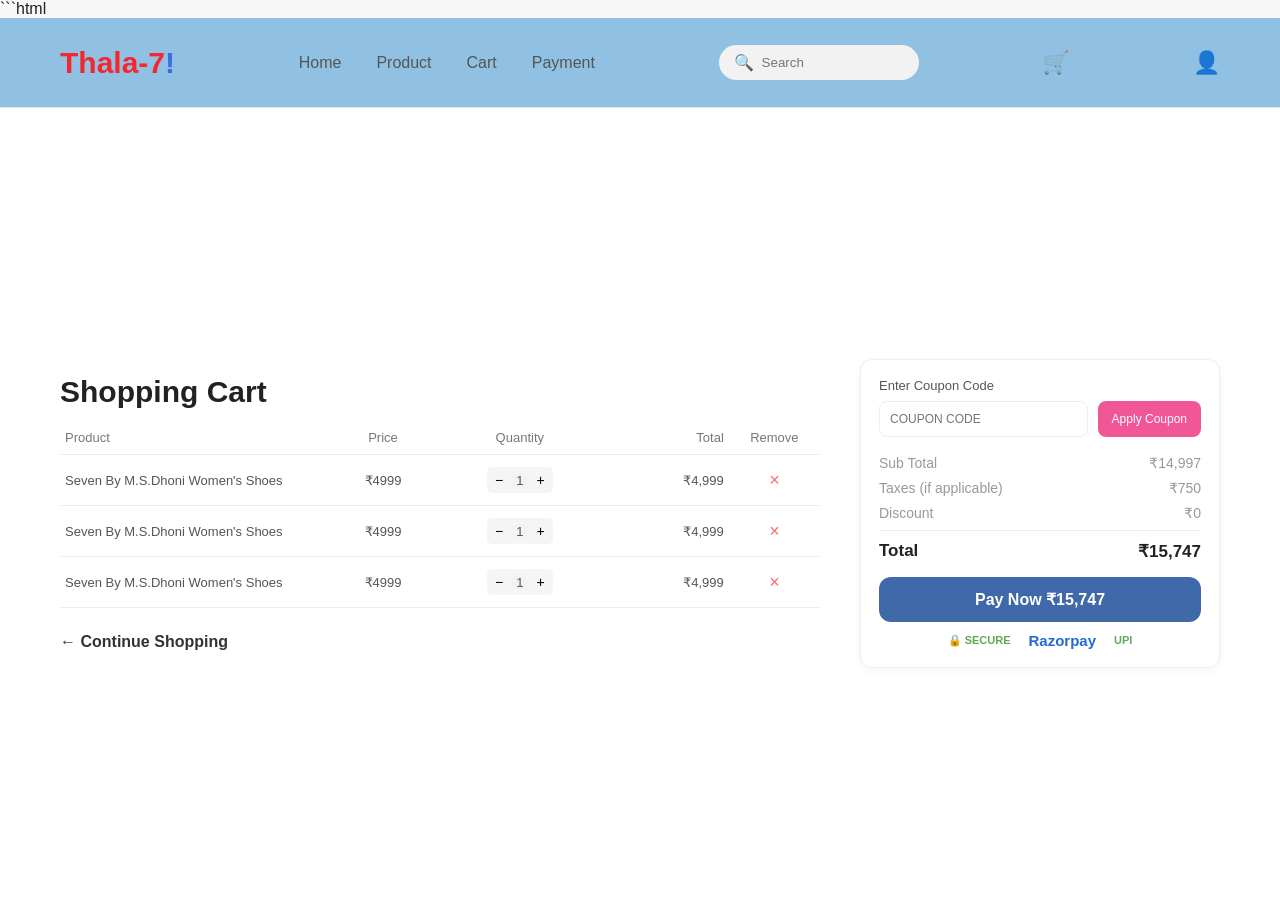
==== commit 79f02b75: "Final Changes done" ====
--- a/cart.html
+++ b/cart.html
@@ -1,3 +1,4 @@
+```html
 <!DOCTYPE html>
 <html lang="en">
 
@@ -66,8 +67,12 @@
 
                 <div class="cart-icon">
 
-                    <a href="cart.html" aria-label="Shopping Cart">
+                    <a
+                        href="cart.html"
+                        aria-label="Shopping Cart">
+
                         🛒
+
                     </a>
 
                 </div>
@@ -76,8 +81,12 @@
 
                 <div class="user-icon">
 
-                    <button type="button" aria-label="User">
+                    <button
+                        type="button"
+                        aria-label="User">
+
                         👤
+
                     </button>
 
                 </div>
@@ -115,11 +124,15 @@
                                     </th>
 
                                     <th>
+                                        Price
+                                    </th>
+
+                                    <th>
                                         Quantity
                                     </th>
 
                                     <th>
-                                        Price
+                                        Total
                                     </th>
 
                                     <th>
@@ -134,34 +147,46 @@
 
                                 <!-- Product 1 -->
 
-                                <tr>
+                                <tr class="cart-item">
 
                                     <td>
                                         Seven By M.S.Dhoni Women's Shoes
                                     </td>
 
+                                    <td class="item-price">
+                                        ₹4999
+                                    </td>
+
                                     <td>
 
                                         <div class="cart-quantity">
 
-                                            <button type="button">
+                                            <button
+                                                type="button"
+                                                class="quantity-minus">
+
                                                 −
-                                            </button>
-
-                                            <span>
+
+                                            </button>
+
+                                            <span class="quantity">
                                                 1
                                             </span>
 
-                                            <button type="button">
+                                            <button
+                                                type="button"
+                                                class="quantity-plus">
+
                                                 +
+
                                             </button>
 
                                         </div>
 
                                     </td>
 
-                                    <td>
-                                        ₹4,999
+                                    <td class="item-total">
+                                        ₹4999
                                     </td>
 
                                     <td>
@@ -180,34 +205,46 @@
 
                                 <!-- Product 2 -->
 
-                                <tr>
+                                <tr class="cart-item">
 
                                     <td>
                                         Seven By M.S.Dhoni Women's Shoes
                                     </td>
 
+                                    <td class="item-price">
+                                        ₹4999
+                                    </td>
+
                                     <td>
 
                                         <div class="cart-quantity">
 
-                                            <button type="button">
+                                            <button
+                                                type="button"
+                                                class="quantity-minus">
+
                                                 −
-                                            </button>
-
-                                            <span>
+
+                                            </button>
+
+                                            <span class="quantity">
                                                 1
                                             </span>
 
-                                            <button type="button">
+                                            <button
+                                                type="button"
+                                                class="quantity-plus">
+
                                                 +
+
                                             </button>
 
                                         </div>
 
                                     </td>
 
-                                    <td>
-                                        ₹4,999
+                                    <td class="item-total">
+                                        ₹4999
                                     </td>
 
                                     <td>
@@ -226,34 +263,46 @@
 
                                 <!-- Product 3 -->
 
-                                <tr>
+                                <tr class="cart-item">
 
                                     <td>
                                         Seven By M.S.Dhoni Women's Shoes
                                     </td>
 
+                                    <td class="item-price">
+                                        ₹4999
+                                    </td>
+
                                     <td>
 
                                         <div class="cart-quantity">
 
-                                            <button type="button">
+                                            <button
+                                                type="button"
+                                                class="quantity-minus">
+
                                                 −
-                                            </button>
-
-                                            <span>
+
+                                            </button>
+
+                                            <span class="quantity">
                                                 1
                                             </span>
 
-                                            <button type="button">
+                                            <button
+                                                type="button"
+                                                class="quantity-plus">
+
                                                 +
+
                                             </button>
 
                                         </div>
 
                                     </td>
 
-                                    <td>
-                                        ₹4,999
+                                    <td class="item-total">
+                                        ₹4999
                                     </td>
 
                                     <td>
@@ -296,7 +345,7 @@
 
                             <div class="coupon-section">
 
-                                <label>
+                                <label for="coupon">
                                     Enter Coupon Code
                                 </label>
 
@@ -304,10 +353,16 @@
 
                                     <input
                                         type="text"
+                                        id="coupon"
+                                        class="coupon-input"
                                         placeholder="COUPON CODE">
 
-                                    <button type="button">
+                                    <button
+                                        type="button"
+                                        class="coupon-button">
+
                                         Apply Coupon
+
                                     </button>
 
                                 </div>
@@ -317,6 +372,8 @@
                             <!-- Price Details -->
 
                             <div class="price-details">
+
+                                <!-- Sub Total -->
 
                                 <div>
 
@@ -324,11 +381,13 @@
                                         Sub Total
                                     </span>
 
-                                    <span>
-                                        ₹4,700
+                                    <span class="subtotal">
+                                        ₹14997
                                     </span>
 
                                 </div>
+
+                                <!-- Taxes -->
 
                                 <div>
 
@@ -336,11 +395,13 @@
                                         Taxes (if applicable)
                                     </span>
 
-                                    <span>
-                                        ₹199
+                                    <span class="tax">
+                                        ₹0
                                     </span>
 
                                 </div>
+
+                                <!-- Discount -->
 
                                 <div>
 
@@ -348,11 +409,13 @@
                                         Discount
                                     </span>
 
-                                    <span>
+                                    <span class="discount">
                                         ₹0
                                     </span>
 
                                 </div>
+
+                                <!-- Total -->
 
                                 <div class="total">
 
@@ -360,8 +423,8 @@
                                         Total
                                     </span>
 
-                                    <span>
-                                        ₹4,899
+                                    <span class="total-amount">
+                                        ₹14997
                                     </span>
 
                                 </div>
@@ -374,7 +437,10 @@
                                 href="payment.html"
                                 class="pay-now">
 
-                                Pay Now ₹4,899
+                                Pay Now
+                                <span class="pay-amount">
+                                    ₹14997
+                                </span>
 
                             </a>
 
@@ -406,6 +472,10 @@
 
         </main>
 
+        <!-- JavaScript -->
+
+        <script src="script.js"></script>
+
     </body>
 
 </html>
--- a/style.css
+++ b/style.css
@@ -34,6 +34,7 @@
 }
 
 .header .container {
+    width: 100%;
     height: 100%;
     display: flex;
     justify-content: space-between;
@@ -42,7 +43,7 @@
 }
 
 
-/* Logo */
+/* LOGO */
 
 .logo h1 {
     color: #f42731;
@@ -100,7 +101,7 @@
 }
 
 
-/* CART + USER */
+/* CART AND USER ICON */
 
 .cart-icon a {
     text-decoration: none;
@@ -131,7 +132,7 @@
 }
 
 
-/* Hero */
+/* HERO SECTION */
 
 .hero {
     flex: 1;
@@ -150,10 +151,11 @@
 }
 
 
-/* Hero Left */
+/* HERO LEFT */
 
 .left {
     flex: 1;
+    min-width: 0;
 }
 
 .left h1 {
@@ -171,7 +173,7 @@
 }
 
 
-/* Shop Button */
+/* SHOP BUTTON */
 
 .btn {
     display: inline-block;
@@ -188,12 +190,13 @@
 }
 
 
-/* Hero Right */
+/* HERO RIGHT */
 
 .right {
     flex: 1;
     display: flex;
     justify-content: center;
+    min-width: 0;
 }
 
 .right img {
@@ -242,7 +245,7 @@
 .display {
     height: calc(100vh - 90px);
     background-color: #ffffff;
-    padding: 20px 40px 10px;
+    padding: 10px 40px 8px;
     display: flex;
     flex-direction: column;
     overflow: hidden;
@@ -258,13 +261,14 @@
 }
 
 
-/* Product Image */
+/* PRODUCT IMAGE */
 
 .left-show {
     flex: 1;
     display: flex;
     justify-content: center;
     align-items: center;
+    min-width: 0;
 }
 
 .main-image {
@@ -287,10 +291,11 @@
 }
 
 
-/* Product Details */
+/* PRODUCT DETAILS */
 
 .right-show {
     flex: 1;
+    min-width: 0;
 }
 
 .product-details {
@@ -312,7 +317,7 @@
 }
 
 
-/* Price */
+/* PRICE */
 
 .price-section {
     display: flex;
@@ -342,7 +347,7 @@
 }
 
 
-/* Product Actions */
+/* PRODUCT ACTIONS */
 
 .product-actions {
     display: flex;
@@ -351,7 +356,7 @@
 }
 
 
-/* Quantity */
+/* PRODUCT QUANTITY */
 
 .quantity {
     display: flex;
@@ -379,7 +384,7 @@
 }
 
 
-/* Add To Cart */
+/* ADD TO CART */
 
 .add-cart {
     display: inline-block;
@@ -448,7 +453,7 @@
 .cart-section {
     height: calc(100vh - 90px);
     background-color: #ffffff;
-    padding: 25px 60px;
+    padding: 12px 60px;
     display: flex;
     align-items: center;
     overflow: hidden;
@@ -463,24 +468,26 @@
 }
 
 
-/* Cart Left */
+/* CART LEFT */
 
 .cart-left {
     flex: 1;
+    min-width: 0;
 }
 
 .cart-left h1 {
     font-size: 30px;
-    margin-bottom: 20px;
+    margin-bottom: 12px;
     color: #222;
 }
 
 
-/* Cart Table */
+/* CART TABLE */
 
 .cart-table {
     width: 100%;
     border-collapse: collapse;
+    table-layout: fixed;
 }
 
 .cart-table th {
@@ -488,34 +495,52 @@
     color: #777;
     font-size: 13px;
     font-weight: normal;
-    padding: 9px 0;
+    padding: 9px 5px;
     border-bottom: 1px solid #eeeeee;
 }
 
 .cart-table td {
-    padding: 12px 0;
+    padding: 12px 5px;
     font-size: 13px;
     color: #555;
     border-bottom: 1px solid #eeeeee;
+    word-wrap: break-word;
+}
+
+
+/* CART TABLE COLUMN WIDTHS */
+
+.cart-table th:nth-child(1),
+.cart-table td:nth-child(1) {
+    width: 34%;
 }
 
 .cart-table th:nth-child(2),
 .cart-table td:nth-child(2) {
+    width: 17%;
     text-align: center;
 }
 
 .cart-table th:nth-child(3),
 .cart-table td:nth-child(3) {
-    text-align: right;
+    width: 19%;
+    text-align: center;
 }
 
 .cart-table th:nth-child(4),
 .cart-table td:nth-child(4) {
+    width: 18%;
     text-align: right;
 }
 
-
-/* Cart Quantity */
+.cart-table th:nth-child(5),
+.cart-table td:nth-child(5) {
+    width: 12%;
+    text-align: center;
+}
+
+
+/* CART QUANTITY */
 
 .cart-quantity {
     display: inline-flex;
@@ -542,7 +567,7 @@
 }
 
 
-/* Remove */
+/* REMOVE BUTTON */
 
 .remove-btn {
     border: none;
@@ -557,7 +582,7 @@
 }
 
 
-/* Continue Shopping */
+/* CONTINUE SHOPPING */
 
 .continue-shopping {
     display: inline-block;
@@ -573,7 +598,7 @@
 }
 
 
-/* Cart Right */
+/* CART RIGHT */
 
 .cart-right {
     width: 360px;
@@ -581,7 +606,7 @@
 }
 
 
-/* Cart Summary */
+/* CART SUMMARY */
 
 .cart-summary {
     background-color: #ffffff;
@@ -592,7 +617,7 @@
 }
 
 
-/* Coupon */
+/* COUPON */
 
 .coupon-section label {
     display: block;
@@ -635,16 +660,17 @@
 }
 
 
-/* Price Details */
+/* PRICE DETAILS */
 
 .price-details {
     margin-top: 18px;
 }
 
-.price-details div {
+.price-details>div {
     display: flex;
     justify-content: space-between;
     align-items: center;
+    gap: 10px;
     margin-bottom: 9px;
     color: #999;
     font-size: 14px;
@@ -660,7 +686,7 @@
 }
 
 
-/* Pay Now */
+/* PAY NOW */
 
 .pay-now {
     display: block;
@@ -684,7 +710,7 @@
 }
 
 
-/* Payment Icons */
+/* PAYMENT ICONS */
 
 .payment-icons {
     display: flex;
@@ -717,11 +743,9 @@
 /* PAYMENT PAGE */
 
 .payment-section {
-    width: 100%;
     height: calc(100vh - 90px);
-    min-height: 0;
     background-color: #f7f9fa;
-    padding: 15px 40px;
+    padding: 20px 40px;
     display: flex;
     align-items: center;
     justify-content: center;
@@ -730,9 +754,7 @@
 
 .payment-container {
     width: 100%;
-    max-width: 1120px;
-    height: 100%;
-    margin: 0 auto;
+    max-width: 1050px;
     display: flex;
     justify-content: space-between;
     align-items: center;
@@ -740,51 +762,52 @@
 }
 
 
-/* PAYMENT LEFT */
+/* PAYMENT LEFT SIDE */
 
 .payment-left {
-    flex: 1;
+    flex: 1.4;
     min-width: 0;
-    max-width: 680px;
 }
 
 .checkout-title {
-    color: #888;
+    color: #999;
     font-size: 12px;
-    margin: 0 0 4px 0;
+    font-weight: bold;
+    letter-spacing: 1px;
+    margin-bottom: 6px;
 }
 
 .payment-left h1 {
-    font-size: 25px;
+    font-size: 24px;
     line-height: 1.2;
     color: #222;
-    margin: 0 0 8px 0;
-}
-
-
-/* EMAIL */
+    margin-bottom: 14px;
+}
+
+
+/* EMAIL FIELD */
 
 .email-section {
-    margin-bottom: 10px;
+    margin-bottom: 14px;
 }
 
 .email-section label {
     display: block;
     color: #555;
     font-size: 12px;
-    margin-bottom: 4px;
+    margin-bottom: 5px;
 }
 
 .email-section input {
     width: 100%;
-    height: 40px;
-    padding: 7px 11px;
-    border: 1px solid #e1e5e8;
-    border-radius: 8px;
+    height: 36px;
+    padding: 0 12px;
+    border: 1px solid #dfe4e8;
+    border-radius: 7px;
     background-color: #ffffff;
     outline: none;
-    font-size: 12px;
-    color: #555;
+    font-size: 13px;
+    color: #333;
 }
 
 .email-section input:focus {
@@ -795,118 +818,103 @@
 /* PAYMENT CARD */
 
 .payment-card {
-    width: 100%;
     background-color: #ffffff;
     border: 1px solid #e1e5e8;
     border-radius: 10px;
-    padding: 12px 14px;
+    padding: 16px;
     box-shadow: 0 2px 8px rgba(0, 0, 0, 0.04);
 }
 
 .payment-card h2 {
-    font-size: 19px;
-    line-height: 1.2;
+    font-size: 16px;
     color: #222;
-    margin: 0 0 9px 0;
-}
-
-
-/* PAYMENT OPTIONS */
+    margin-bottom: 12px;
+}
+
+
+/* PAYMENT METHOD TABS */
 
 .payment-options {
-    width: 100%;
-    display: flex;
-    gap: 8px;
-    margin-bottom: 10px;
+    display: flex;
+    gap: 10px;
+    margin-bottom: 14px;
 }
 
 .payment-option {
     flex: 1;
-    min-width: 0;
-    height: 45px;
-    border: 1px solid #dfe4e8;
-    border-radius: 8px;
-    background-color: #ffffff;
-    display: flex;
-    justify-content: center;
-    align-items: center;
-    padding: 6px;
-    color: #68747d;
-    font-size: 13px;
+    border: 1px solid #e1e5e8;
+    background-color: #f7f9fa;
+    padding: 9px 5px;
+    border-radius: 7px;
+    font-size: 12px;
+    color: #555;
     cursor: pointer;
-    white-space: nowrap;
+    transition: 0.3s;
 }
 
 .payment-option:hover {
-    border-color: #f60606;
+    border-color: #90c0e2;
 }
 
 .payment-option.active {
-    border: 2px solid #f90101;
-    color: #fa6c45;
-}
-
-
-/* INPUT GROUP */
+    background-color: #eef3ff;
+    border-color: #165dff;
+    color: #165dff;
+    font-weight: bold;
+}
+
+
+/* PAYMENT FORM FIELDS */
 
 .input-group {
-    width: 100%;
-    margin-bottom: 8px;
+    margin-bottom: 11px;
 }
 
 .input-group label {
     display: block;
     color: #555;
-    font-size: 11px;
-    margin-bottom: 3px;
-}
-
-.input-group input,
-.input-group select {
+    font-size: 12px;
+    margin-bottom: 5px;
+}
+
+.input-group input {
     width: 100%;
     height: 36px;
-    padding: 6px 10px;
-    border: 1px solid #e1e5e8;
+    padding: 0 12px;
+    border: 1px solid #dfe4e8;
     border-radius: 7px;
-    background-color: #f7f9fa;
+    background-color: #ffffff;
     outline: none;
-    color: #555;
-    font-size: 11px;
-}
-
-.input-group input:focus,
-.input-group select:focus {
+    font-size: 13px;
+    color: #333;
+}
+
+.input-group input:focus {
     border-color: #90c0e2;
 }
 
-
-/* TWO INPUTS */
-
 .input-row {
-    width: 100%;
-    display: flex;
-    gap: 10px;
+    display: flex;
+    gap: 12px;
 }
 
 .input-row .input-group {
     flex: 1;
-    min-width: 0;
-}
-
-
-/* PAYMENT BUTTON */
+}
+
+
+/* PAY NOW BUTTON */
 
 .payment-pay-now {
     width: 100%;
-    height: 40px;
+    height: 42px;
     border: none;
     background-color: #e62269;
     color: white;
-    padding: 8px 12px;
     border-radius: 8px;
     font-size: 14px;
     font-weight: bold;
-    margin-top: 2px;
+    margin-top: 4px;
     cursor: pointer;
     transition: 0.3s;
 }
@@ -915,134 +923,124 @@
     background-color: #1864f3;
 }
 
-
-/* PAYMENT NOTE */
-
 .payment-note {
     text-align: center;
-    color: #888;
-    font-size: 10px;
-    line-height: 1.2;
-    margin: 5px 0 0 0;
-}
-
-
-/* PAYMENT RIGHT */
+    color: #61a854;
+    font-size: 11px;
+    font-weight: bold;
+    margin-top: 10px;
+}
+
+
+/* PAYMENT RIGHT SIDE */
 
 .payment-right {
-    width: 330px;
+    width: 320px;
     flex-shrink: 0;
 }
 
 .order-heading {
-    text-align: center;
-    font-size: 24px;
-    line-height: 1.2;
+    font-size: 18px;
     color: #222;
-    margin: 0 0 10px 0;
-}
-
-
-/* ORDER CARD */
+    margin-bottom: 12px;
+}
 
 .order-card {
-    width: 100%;
     background-color: #ffffff;
     border: 1px solid #e5e5e5;
     border-radius: 10px;
-    padding: 14px;
+    padding: 16px;
     box-shadow: 0 2px 8px rgba(0, 0, 0, 0.05);
 }
 
-
-/* ORDER PRODUCT */
-
 .order-product {
     display: flex;
     align-items: center;
-    gap: 10px;
-    padding-bottom: 10px;
+    gap: 12px;
+    padding-bottom: 14px;
+    margin-bottom: 14px;
     border-bottom: 1px solid #eeeeee;
 }
 
 .order-product img {
-    width: 85px;
-    height: 68px;
+    width: 65px;
+    height: 65px;
     object-fit: cover;
     border-radius: 8px;
     flex-shrink: 0;
 }
 
-.order-product div {
-    flex: 1;
-    min-width: 0;
-}
-
 .order-product h3 {
-    color: #333;
+    font-size: 14px;
+    color: #222;
+    margin-bottom: 4px;
+}
+
+.order-product p {
+    font-size: 12px;
+    color: #777;
+    margin-bottom: 4px;
+}
+
+.order-product strong {
     font-size: 13px;
-    line-height: 1.2;
-    margin: 0 0 4px 0;
-}
-
-.order-product p {
-    color: #888;
-    font-size: 11px;
-    margin: 0 0 4px 0;
-}
-
-.order-product strong {
-    color: #222;
-    font-size: 14px;
-}
-
-
-/* ORDER DETAILS */
-
-.order-details {
-    margin-top: 10px;
-}
-
-.order-details div {
+    color: #165dff;
+}
+
+.order-details>div {
     display: flex;
     justify-content: space-between;
     align-items: center;
-    gap: 10px;
-    margin-bottom: 6px;
-    color: #888;
-    font-size: 12px;
-}
-
-.order-details .order-total {
+    margin-bottom: 9px;
+    color: #777;
+    font-size: 13px;
+}
+
+.order-total {
+    display: flex;
+    justify-content: space-between;
+    align-items: center;
+    margin-top: 8px;
+    padding-top: 10px;
+    border-top: 1px solid #eeeeee;
     color: #222;
     font-size: 16px;
     font-weight: bold;
-    margin-top: 6px;
-    margin-bottom: 0;
-    padding-top: 8px;
-    border-top: 1px solid #eeeeee;
-}
+}
+
+
+/* RESPONSIVE DESIGN */
 
 
 /* TABLET - 1024px */
 
 @media (max-width: 1024px) {
+
+    /* HEADER */
 
     .header {
         height: 85px;
         padding: 15px 30px;
     }
 
+    .header .container {
+        gap: 15px;
+    }
+
     .nav ul {
         gap: 20px;
     }
 
+    .nav ul li a {
+        font-size: 15px;
+    }
+
     .search-box {
-        width: 170px;
-    }
-
-
-    /* Home */
+        width: 165px;
+    }
+
+
+    /* HOME */
 
     .home-main {
         height: calc(100vh - 85px);
@@ -1079,15 +1077,15 @@
     }
 
 
-    /* Product */
+    /* PRODUCT */
 
     .display {
         height: calc(100vh - 85px);
-        padding: 15px 30px 8px;
+        padding: 8px 30px 6px;
     }
 
     .display>.container {
-        gap: 30px;
+        gap: 25px;
     }
 
     .main-image {
@@ -1100,29 +1098,105 @@
         height: 210px;
     }
 
+    .product-details {
+        max-width: 380px;
+    }
+
     .product-details h1 {
         font-size: 26px;
     }
 
-
-    /* Cart */
+    .description {
+        font-size: 11px;
+        margin-bottom: 12px;
+    }
+
+    .price-section {
+        gap: 12px;
+        margin-bottom: 12px;
+    }
+
+    .price-section h2 {
+        font-size: 21px;
+    }
+
+    .product-actions {
+        gap: 10px;
+    }
+
+    .gallery {
+        height: 90px;
+        gap: 12px;
+    }
+
+    .gallery-item {
+        min-width: 120px;
+        height: 80px;
+    }
+
+
+    /* CART */
 
     .cart-section {
         height: calc(100vh - 85px);
-        padding: 20px 30px;
+        padding: 10px 30px;
+    }
+
+    .cart-container {
+        gap: 25px;
+    }
+
+    .cart-left h1 {
+        font-size: 28px;
+        margin-bottom: 8px;
+    }
+
+    .cart-table th {
+        padding: 7px 4px;
+        font-size: 12px;
+    }
+
+    .cart-table td {
+        padding: 9px 4px;
+        font-size: 12px;
+    }
+
+    .cart-quantity button {
+        padding: 4px 6px;
+    }
+
+    .cart-quantity span {
+        padding: 0 4px;
+        font-size: 12px;
     }
 
     .cart-right {
-        width: 330px;
-    }
-
-
-    /* Payment */
+        width: 300px;
+    }
+
+    .cart-summary {
+        padding: 15px;
+    }
+
+    .price-details {
+        margin-top: 14px;
+    }
+
+    .price-details>div {
+        margin-bottom: 7px;
+    }
+
+    .pay-now {
+        padding: 11px;
+        margin-top: 11px;
+    }
+
+
+    /* PAYMENT */
 
     .payment-section {
         height: calc(100vh - 85px);
-        min-height: 0;
-        padding: 12px 25px;
+        padding: 15px 25px;
     }
 
     .payment-container {
@@ -1130,114 +1204,116 @@
         max-width: 950px;
     }
 
-    .payment-left {
-        max-width: none;
+    .payment-left h1 {
+        font-size: 22px;
+    }
+
+    .payment-card {
+        padding: 14px;
+    }
+
+    .input-group {
+        margin-bottom: 9px;
+    }
+
+    .payment-right {
+        width: 290px;
+    }
+}
+
+
+/* SMALL TABLET / LARGE MOBILE - 768px */
+
+@media (max-width: 768px) {
+
+    html,
+    body {
+        width: 100%;
+        height: 100%;
+        overflow-x: hidden;
+    }
+
+
+    /* HEADER */
+
+    .header {
+        height: 76px;
+        padding: 10px 18px;
+    }
+
+    .header .container {
+        width: 100%;
+        height: 100%;
+        display: flex;
+        flex-wrap: nowrap;
+        align-items: center;
+        justify-content: space-between;
+        gap: 10px;
+    }
+
+    .logo {
+        flex-shrink: 0;
+    }
+
+    .logo h1 {
+        font-size: 24px;
+        white-space: nowrap;
+    }
+
+    .nav {
+        order: 0;
+        flex: 1;
         min-width: 0;
-    }
-
-    .payment-right {
-        width: 300px;
-    }
-
-    .payment-left h1 {
-        font-size: 23px;
-    }
-
-    .payment-card {
-        padding: 11px 13px;
-    }
-
-    .payment-option {
+        width: auto;
+    }
+
+    .nav ul {
+        display: flex;
+        justify-content: center;
+        align-items: center;
+        gap: 13px;
+        flex-wrap: nowrap;
+    }
+
+    .nav ul li {
+        white-space: nowrap;
+    }
+
+    .nav ul li a {
         font-size: 12px;
-        height: 43px;
-    }
-
-    .input-group {
-        margin-bottom: 7px;
-    }
-
-    .input-group input,
-    .input-group select {
-        height: 35px;
-    }
-
-    .order-heading {
-        font-size: 22px;
-    }
-
-    .order-card {
-        padding: 13px;
-    }
-
-    .order-product img {
-        width: 80px;
-        height: 65px;
-    }
-}
-
-
-/* MOBILE - 768px */
-
-@media (max-width: 768px) {
-
-    body {
-        overflow-y: auto;
-    }
-
-    .header {
-        height: auto;
-        padding: 15px 20px;
-    }
-
-    .header .container {
-        flex-wrap: wrap;
+    }
+
+    .search-box {
+        width: 145px;
+        min-width: 110px;
+        padding: 7px 11px;
+        flex-shrink: 1;
+    }
+
+    .cart-icon,
+    .user-icon {
+        flex-shrink: 0;
+    }
+
+    .cart-icon a,
+    .user-icon button {
+        font-size: 20px;
+    }
+
+
+    /* HOME */
+
+    .home-main {
+        height: calc(100vh - 76px);
+        overflow: hidden;
+    }
+
+    .hero {
+        padding: 15px 18px;
+    }
+
+    .hero .container {
         gap: 15px;
-    }
-
-    .logo h1 {
-        font-size: 26px;
-    }
-
-    .nav {
-        order: 3;
-        width: 100%;
-    }
-
-    .nav ul {
-        justify-content: center;
-        gap: 20px;
-        flex-wrap: wrap;
-    }
-
-    .nav ul li a {
-        font-size: 14px;
-    }
-
-    .search-box {
-        width: 180px;
-    }
-
-
-    /* Home */
-
-    .home-main {
-        height: auto;
-        overflow: visible;
-    }
-
-    .hero {
-        min-height: auto;
-        padding: 30px 20px;
-    }
-
-    .hero .container {
-        flex-direction: column;
-        text-align: center;
-    }
-
-    .left,
-    .right {
-        width: 100%;
     }
 
     .left h1 {
@@ -1245,338 +1321,596 @@
     }
 
     .left p {
-        width: 100%;
+        font-size: 14px;
+        margin-bottom: 12px;
+    }
+
+    .right img {
+        width: 280px;
+        height: 185px;
+    }
+
+    .services {
+        height: 90px;
+    }
+
+    .services h2 {
         font-size: 16px;
     }
 
-    .right img {
-        width: 320px;
-        height: 210px;
-    }
-
-    .services {
-        height: auto;
-        padding: 20px;
-    }
-
-    .services .container {
-        flex-wrap: wrap;
-        gap: 20px;
-    }
-
-    .services .container div {
-        width: 40%;
-    }
-
-
-    /* Product */
+    .services p {
+        font-size: 12px;
+    }
+
+
+    /* PRODUCT PAGE */
 
     .display {
-        height: auto;
-        overflow: visible;
-        padding: 25px 20px;
-    }
+        height: calc(100vh - 76px);
+        padding: 8px 18px 5px;
+        overflow: hidden;
+    }
+
+    /*
+       Keep image and details side-by-side.
+       This prevents the product page from becoming
+       unnecessarily tall on tablets.
+    */
 
     .display>.container {
-        flex-direction: column;
-        gap: 25px;
+        flex-direction: row;
+        align-items: center;
+        gap: 18px;
     }
 
     .left-show,
     .right-show {
+        width: 50%;
+        flex: 1;
+        min-width: 0;
+    }
+
+    .main-image {
         width: 100%;
-    }
-
-    .main-image {
-        width: 350px;
-        height: 230px;
+        max-width: 300px;
+        height: 185px;
+    }
+
+    .main-image img {
+        width: 100%;
+        height: 185px;
+    }
+
+    .product-details {
+        width: 100%;
         max-width: 100%;
     }
 
-    .main-image img {
-        width: 350px;
-        height: 230px;
-        max-width: 100%;
-    }
-
-    .product-details {
-        max-width: 100%;
-        text-align: center;
-    }
-
     .product-details h1 {
-        font-size: 25px;
+        font-size: 22px;
+        margin-bottom: 7px;
     }
 
     .description {
+        font-size: 11px;
+        line-height: 1.25;
+        margin-bottom: 9px;
+    }
+
+    .price-section {
+        justify-content: flex-start;
+        gap: 8px;
+        margin-bottom: 9px;
+    }
+
+    .price-section h2 {
+        font-size: 19px;
+        padding: 6px 10px;
+    }
+
+    .sale span {
+        font-size: 12px;
+    }
+
+    .sale p {
+        font-size: 10px;
+        margin-top: 2px;
+    }
+
+    .product-actions {
+        justify-content: flex-start;
+        gap: 7px;
+        flex-wrap: nowrap;
+    }
+
+    .quantity {
+        flex-shrink: 0;
+    }
+
+    .quantity button {
+        padding: 6px 9px;
+        font-size: 14px;
+    }
+
+    .quantity span {
+        padding: 0 7px;
+        font-size: 14px;
+    }
+
+    .add-cart {
+        padding: 9px 13px;
+        font-size: 12px;
+        flex-shrink: 0;
+    }
+
+    .gallery {
+        height: 78px;
+        min-height: 78px;
+        margin-top: 3px;
+        padding: 3px 0;
+        gap: 10px;
+        justify-content: flex-start;
+        overflow-x: auto;
+        overflow-y: hidden;
+        flex-shrink: 0;
+    }
+
+    .gallery-item {
+        min-width: 100px;
+        height: 72px;
+    }
+
+
+    /* CART PAGE */
+
+    .cart-section {
+        height: calc(100vh - 76px);
+        padding: 10px 18px;
+        align-items: center;
+        overflow: hidden;
+    }
+
+
+    .cart-container {
+        width: 100%;
+        display: flex;
+        flex-direction: row;
+        align-items: center;
+        gap: 18px;
+    }
+
+    .cart-left {
+        flex: 1;
+        min-width: 0;
+    }
+
+    .cart-right {
+        width: 275px;
+        flex-shrink: 0;
+    }
+
+    .cart-left h1 {
+        font-size: 24px;
+        margin-bottom: 7px;
+    }
+
+    .cart-table {
+        width: 100%;
+        table-layout: fixed;
+    }
+
+    .cart-table th,
+    .cart-table td {
+        padding: 6px 3px;
+        font-size: 10px;
+    }
+
+    .cart-table th:nth-child(1),
+    .cart-table td:nth-child(1) {
+        width: 30%;
+    }
+
+    .cart-table th:nth-child(2),
+    .cart-table td:nth-child(2) {
+        width: 18%;
+    }
+
+    .cart-table th:nth-child(3),
+    .cart-table td:nth-child(3) {
+        width: 19%;
+    }
+
+    .cart-table th:nth-child(4),
+    .cart-table td:nth-child(4) {
+        width: 20%;
+    }
+
+    .cart-table th:nth-child(5),
+    .cart-table td:nth-child(5) {
+        width: 13%;
+    }
+
+    .cart-quantity button {
+        padding: 3px 5px;
+        font-size: 11px;
+    }
+
+    .cart-quantity span {
+        padding: 0 3px;
+        font-size: 10px;
+    }
+
+    .remove-btn {
+        font-size: 15px;
+    }
+
+    .continue-shopping {
+        margin-top: 10px;
+        font-size: 12px;
+    }
+
+    .cart-summary {
+        padding: 12px;
+    }
+
+    .coupon-section label {
+        font-size: 11px;
+        margin-bottom: 5px;
+    }
+
+    .coupon-box {
+        gap: 5px;
+    }
+
+    .coupon-box input {
+        padding: 7px;
+        font-size: 10px;
+    }
+
+    .coupon-box button {
+        padding: 7px 9px;
+        font-size: 10px;
+    }
+
+    .price-details {
+        margin-top: 9px;
+    }
+
+    .price-details>div {
+        margin-bottom: 5px;
+        font-size: 10px;
+    }
+
+    .price-details .total {
         font-size: 13px;
-    }
-
-    .price-section {
-        justify-content: center;
-    }
-
-    .product-actions {
-        justify-content: center;
-    }
-
-    .gallery {
-        height: 105px;
-        justify-content: flex-start;
-        padding: 5px 0;
-        margin-top: 20px;
-    }
-
-
-    /* Cart */
-
-    .cart-section {
-        height: auto;
-        overflow: visible;
-        padding: 30px 20px;
-    }
-
-    .cart-container {
-        flex-direction: column;
-        gap: 30px;
-    }
-
-    .cart-left,
-    .cart-right {
-        width: 100%;
-    }
-
-    .cart-left h1 {
-        font-size: 28px;
-    }
-
-    .continue-shopping {
-        margin-top: 25px;
-    }
-
-
-    /* Payment */
+        margin-top: 5px;
+        padding-top: 6px;
+    }
+
+    .pay-now {
+        padding: 8px;
+        margin-top: 7px;
+        font-size: 12px;
+        border-radius: 9px;
+    }
+
+    .payment-icons {
+        gap: 8px;
+        margin-top: 5px;
+    }
+
+    .payment-icons span {
+        font-size: 8px;
+    }
+
+    .payment-icons .razorpay {
+        font-size: 11px;
+    }
+
+
+    /* PAYMENT */
 
     .payment-section {
         height: auto;
-        min-height: auto;
+        min-height: calc(100vh - 76px);
         overflow: visible;
-        padding: 25px 20px;
+        padding: 20px 18px;
+        align-items: flex-start;
     }
 
     .payment-container {
-        width: 100%;
-        height: auto;
         flex-direction: column;
         align-items: stretch;
-        gap: 25px;
-    }
-
-    .payment-left {
-        width: 100%;
-        max-width: 100%;
-    }
-
+        gap: 20px;
+    }
+
+    .payment-left,
     .payment-right {
         width: 100%;
     }
 
     .payment-left h1 {
-        font-size: 24px;
-    }
-
-    .payment-options {
-        gap: 8px;
-    }
-
-    .payment-option {
-        font-size: 13px;
-    }
-
-    .order-heading {
-        font-size: 23px;
-        margin-bottom: 10px;
-    }
-}
-
-
-/* SMALL MOBILE - 480px */
-
-@media (max-width: 480px) {
+        font-size: 21px;
+    }
+
+    .payment-card {
+        padding: 14px;
+    }
+
+    .order-card {
+        padding: 14px;
+    }
+}
+
+
+/* MOBILE - 600px */
+
+@media (max-width: 600px) {
+
+    /* HEADER */
 
     .header {
-        padding: 15px;
+        height: 108px;
+        padding: 9px 15px;
     }
 
     .header .container {
+        display: grid;
+        grid-template-columns: auto 1fr auto auto;
+        grid-template-rows: 40px 40px;
+        column-gap: 8px;
+        row-gap: 5px;
+        align-items: center;
+    }
+
+    .logo {
+        grid-column: 1;
+        grid-row: 1;
+        width: auto;
+        text-align: left;
+    }
+
+    .logo h1 {
+        font-size: 22px;
+    }
+
+    .search-box {
+        grid-column: 2;
+        grid-row: 1;
+        width: 100%;
+        min-width: 0;
+        height: 33px;
+    }
+
+    .cart-icon {
+        grid-column: 3;
+        grid-row: 1;
+    }
+
+    .user-icon {
+        grid-column: 4;
+        grid-row: 1;
+    }
+
+    .nav {
+        grid-column: 1 / 5;
+        grid-row: 2;
+        width: 100%;
+    }
+
+    .nav ul {
+        width: 100%;
         justify-content: center;
-    }
-
-    .logo {
-        width: 100%;
-        text-align: center;
-    }
-
-    .nav ul {
-        gap: 12px;
+        gap: 15px;
+        flex-wrap: nowrap;
+    }
+
+    .nav ul li {
+        white-space: nowrap;
     }
 
     .nav ul li a {
-        font-size: 13px;
-    }
-
-    .search-box {
-        width: 100%;
-    }
-
-
-    /* Home */
-
-    .hero {
-        padding: 25px 15px;
-    }
-
-    .left h1 {
-        font-size: 34px;
-    }
-
-    .left p {
-        font-size: 14px;
-    }
-
-    .right img {
-        width: 100%;
-        height: 200px;
-    }
-
-    .services .container {
-        gap: 18px;
-    }
-
-    .services .container div {
-        width: 45%;
-    }
-
-    .services h2 {
-        font-size: 18px;
-    }
-
-    .services p {
-        font-size: 14px;
-    }
-
-
-    /* Product */
+        font-size: 12px;
+    }
+
+
+    /* PRODUCT */
 
     .display {
-        padding: 22px 15px;
+        height: calc(100vh - 108px);
+        padding: 7px 15px 4px;
+    }
+
+    .display>.container {
+        gap: 10px;
     }
 
     .main-image {
-        width: 100%;
-        height: 210px;
+        height: 160px;
     }
 
     .main-image img {
-        width: 100%;
-        height: 210px;
+        height: 160px;
     }
 
     .product-details h1 {
-        font-size: 22px;
+        font-size: 19px;
+        margin-bottom: 5px;
+    }
+
+    .description {
+        font-size: 10px;
+        line-height: 1.2;
+        margin-bottom: 7px;
     }
 
     .price-section {
+        gap: 6px;
+        margin-bottom: 6px;
+    }
+
+    .price-section h2 {
+        font-size: 16px;
+        padding: 5px 8px;
+    }
+
+    .sale span {
+        font-size: 10px;
+    }
+
+    .sale p {
+        font-size: 8px;
+    }
+
+    .product-actions {
+        gap: 4px;
+    }
+
+    .quantity button {
+        padding: 4px 6px;
+        font-size: 12px;
+    }
+
+    .quantity span {
+        padding: 0 5px;
+        font-size: 12px;
+    }
+
+    .add-cart {
+        padding: 7px 9px;
+        font-size: 10px;
+    }
+
+    .gallery {
+        height: 68px;
+        min-height: 68px;
+    }
+
+    .gallery-item {
+        min-width: 88px;
+        height: 63px;
+    }
+
+
+    /* =====================================================
+       CART
+       ===================================================== */
+
+    .cart-section {
+        height: calc(100vh - 108px);
+        padding: 8px 15px;
+    }
+
+    .cart-container {
         gap: 10px;
     }
 
-    .price-section h2 {
+    .cart-left h1 {
         font-size: 20px;
-        padding: 8px 12px;
-    }
-
-    .product-actions {
-        gap: 10px;
-    }
-
-    .add-cart {
-        padding: 12px 18px;
-        font-size: 14px;
-    }
-
-    .gallery {
-        height: 95px;
-    }
-
-    .gallery-item {
-        min-width: 120px;
-        height: 90px;
-    }
-
-
-    /* Cart */
-
-    .cart-section {
-        padding: 25px 15px;
-    }
-
-    .cart-left h1 {
-        font-size: 25px;
+        margin-bottom: 5px;
     }
 
     .cart-table th,
     .cart-table td {
-        font-size: 11px;
-        padding: 9px 3px;
+        padding: 4px 2px;
+        font-size: 8px;
+    }
+
+    .cart-quantity button {
+        padding: 2px 4px;
+        font-size: 9px;
+    }
+
+    .cart-quantity span {
+        padding: 0 2px;
+        font-size: 8px;
+    }
+
+    .remove-btn {
+        font-size: 13px;
+    }
+
+    .continue-shopping {
+        margin-top: 6px;
+        font-size: 10px;
     }
 
     .cart-right {
-        width: 100%;
+        width: 220px;
     }
 
     .cart-summary {
-        padding: 15px;
+        padding: 9px;
+    }
+
+    .coupon-section label {
+        font-size: 9px;
+        margin-bottom: 3px;
     }
 
     .coupon-box {
-        flex-direction: column;
+        gap: 3px;
+    }
+
+    .coupon-box input {
+        padding: 5px;
+        font-size: 8px;
     }
 
     .coupon-box button {
-        width: 100%;
-    }
-
-
-    /* Payment */
+        padding: 5px 6px;
+        font-size: 8px;
+    }
+
+    .price-details {
+        margin-top: 6px;
+    }
+
+    .price-details>div {
+        margin-bottom: 3px;
+        font-size: 8px;
+    }
+
+    .price-details .total {
+        font-size: 10px;
+        margin-top: 4px;
+        padding-top: 4px;
+    }
+
+    .pay-now {
+        padding: 6px;
+        margin-top: 5px;
+        font-size: 9px;
+    }
+
+    .payment-icons {
+        gap: 4px;
+        margin-top: 4px;
+    }
+
+    .payment-icons span {
+        font-size: 6px;
+    }
+
+    .payment-icons .razorpay {
+        font-size: 8px;
+    }
+
+
+    /* =====================================================
+       PAYMENT
+       ===================================================== */
 
     .payment-section {
         padding: 20px 15px;
     }
 
-    .payment-container {
-        gap: 22px;
-    }
-
     .payment-left h1 {
         font-size: 22px;
     }
 
     .payment-card {
         padding: 12px;
-    }
-
-    .payment-card h2 {
-        font-size: 18px;
-    }
-
-    .payment-options {
-        flex-direction: column;
-        gap: 6px;
-    }
-
-    .payment-option {
-        width: 100%;
-        height: 42px;
     }
 
     .input-row {
@@ -1593,20 +1927,428 @@
         padding: 13px;
     }
 
-    .order-product img {
-        width: 80px;
-        height: 68px;
-    }
-
-    .order-product h3 {
+    .order-heading {
+        font-size: 16px;
+    }
+}
+
+
+/* =========================================================
+   VERY SMALL MOBILE - 480px
+   ========================================================= */
+
+@media (max-width: 480px) {
+
+    .header {
+        height: 105px;
+        padding: 8px 12px;
+    }
+
+    .header .container {
+        grid-template-columns: auto 1fr auto auto;
+        grid-template-rows: 38px 38px;
+        column-gap: 6px;
+    }
+
+    .logo h1 {
+        font-size: 20px;
+    }
+
+    .search-box {
+        height: 31px;
+        padding: 6px 8px;
+    }
+
+    .search-box span {
+        margin-right: 5px;
+        font-size: 11px;
+    }
+
+    .search-box input {
+        font-size: 10px;
+    }
+
+    .cart-icon a,
+    .user-icon button {
+        font-size: 18px;
+    }
+
+    .nav ul {
+        gap: 11px;
+    }
+
+    .nav ul li a {
+        font-size: 10px;
+    }
+
+
+    /* PRODUCT */
+
+    .display {
+        height: calc(100vh - 105px);
+        padding: 5px 12px 3px;
+    }
+
+    .display>.container {
+        gap: 7px;
+    }
+
+    .main-image {
+        height: 140px;
+    }
+
+    .main-image img {
+        height: 140px;
+    }
+
+    .product-details h1 {
+        font-size: 17px;
+    }
+
+    .description {
+        font-size: 9px;
+    }
+
+    .price-section h2 {
+        font-size: 14px;
+        padding: 4px 6px;
+    }
+
+    .sale span {
+        font-size: 9px;
+    }
+
+    .sale p {
+        font-size: 7px;
+    }
+
+    .quantity button {
+        padding: 3px 4px;
+        font-size: 10px;
+    }
+
+    .quantity span {
+        padding: 0 3px;
+        font-size: 10px;
+    }
+
+    .add-cart {
+        padding: 6px 7px;
+        font-size: 9px;
+    }
+
+    .gallery {
+        height: 60px;
+        min-height: 60px;
+    }
+
+    .gallery-item {
+        min-width: 76px;
+        height: 56px;
+    }
+
+
+    /* CART */
+
+    .cart-section {
+        height: calc(100vh - 105px);
+        padding: 6px 12px;
+    }
+
+    .cart-container {
+        gap: 7px;
+    }
+
+    .cart-left h1 {
+        font-size: 17px;
+    }
+
+    .cart-table th,
+    .cart-table td {
+        padding: 3px 1px;
+        font-size: 7px;
+    }
+
+    .cart-quantity button {
+        padding: 2px 3px;
+        font-size: 8px;
+    }
+
+    .cart-quantity span {
+        padding: 0 2px;
+        font-size: 7px;
+    }
+
+    .remove-btn {
+        font-size: 11px;
+    }
+
+    .continue-shopping {
+        font-size: 9px;
+        margin-top: 4px;
+    }
+
+    .cart-right {
+        width: 190px;
+    }
+
+    .cart-summary {
+        padding: 7px;
+    }
+
+    .coupon-section label {
+        font-size: 8px;
+    }
+
+    .coupon-box {
+        gap: 2px;
+    }
+
+    .coupon-box input {
+        padding: 4px;
+        font-size: 7px;
+    }
+
+    .coupon-box button {
+        padding: 4px 5px;
+        font-size: 7px;
+    }
+
+    .price-details {
+        margin-top: 5px;
+    }
+
+    .price-details>div {
+        margin-bottom: 2px;
+        font-size: 7px;
+    }
+
+    .price-details .total {
+        font-size: 9px;
+        padding-top: 3px;
+    }
+
+    .pay-now {
+        padding: 5px;
+        margin-top: 4px;
+        font-size: 8px;
+    }
+
+    .payment-icons {
+        display: none;
+    }
+}
+
+
+/* EXTRA SMALL MOBILE - 360px  */
+
+@media (max-width: 360px) {
+
+    .header {
+        height: 100px;
+        padding: 7px 10px;
+    }
+
+    .header .container {
+        grid-template-rows: 36px 36px;
+        column-gap: 5px;
+    }
+
+    .logo h1 {
+        font-size: 18px;
+    }
+
+    .search-box {
+        height: 29px;
+        padding: 5px 7px;
+    }
+
+    .search-box span {
+        font-size: 9px;
+    }
+
+    .search-box input {
+        font-size: 9px;
+    }
+
+    .cart-icon a,
+    .user-icon button {
+        font-size: 16px;
+    }
+
+    .nav ul {
+        gap: 8px;
+    }
+
+    .nav ul li a {
+        font-size: 9px;
+    }
+
+
+    /* PRODUCT */
+
+    .display {
+        height: calc(100vh - 100px);
+        padding: 4px 10px 2px;
+    }
+
+    .display>.container {
+        gap: 5px;
+    }
+
+    .main-image {
+        height: 120px;
+    }
+
+    .main-image img {
+        height: 120px;
+    }
+
+    .product-details h1 {
+        font-size: 15px;
+    }
+
+    .description {
+        font-size: 8px;
+        line-height: 1.15;
+        margin-bottom: 4px;
+    }
+
+    .price-section {
+        gap: 3px;
+        margin-bottom: 4px;
+    }
+
+    .price-section h2 {
         font-size: 12px;
-    }
-
-    .order-product p {
-        font-size: 11px;
-    }
-
-    .order-details div {
-        font-size: 12px;
+        padding: 3px 5px;
+    }
+
+    .sale span {
+        font-size: 8px;
+    }
+
+    .sale p {
+        font-size: 6px;
+    }
+
+    .product-actions {
+        gap: 3px;
+    }
+
+    .quantity button {
+        padding: 2px 3px;
+        font-size: 9px;
+    }
+
+    .quantity span {
+        padding: 0 2px;
+        font-size: 9px;
+    }
+
+    .add-cart {
+        padding: 5px 6px;
+        font-size: 8px;
+    }
+
+    .gallery {
+        height: 52px;
+        min-height: 52px;
+    }
+
+    .gallery-item {
+        min-width: 65px;
+        height: 49px;
+    }
+
+
+    /* CART */
+
+    .cart-section {
+        height: calc(100vh - 100px);
+        padding: 5px 10px;
+    }
+
+    .cart-container {
+        gap: 5px;
+    }
+
+    .cart-left h1 {
+        font-size: 15px;
+    }
+
+    .cart-table th,
+    .cart-table td {
+        padding: 2px 1px;
+        font-size: 6px;
+    }
+
+    .cart-quantity button {
+        padding: 1px 2px;
+        font-size: 7px;
+    }
+
+    .cart-quantity span {
+        padding: 0 1px;
+        font-size: 6px;
+    }
+
+    .remove-btn {
+        font-size: 10px;
+    }
+
+    .continue-shopping {
+        font-size: 8px;
+        margin-top: 3px;
+    }
+
+    .cart-right {
+        width: 175px;
+    }
+
+    .cart-summary {
+        padding: 6px;
+    }
+
+    .coupon-section label {
+        font-size: 7px;
+    }
+
+    .coupon-box {
+        gap: 2px;
+    }
+
+    .coupon-box input {
+        padding: 3px;
+        font-size: 6px;
+    }
+
+    .coupon-box button {
+        padding: 3px 4px;
+        font-size: 6px;
+    }
+
+    .price-details {
+        margin-top: 4px;
+    }
+
+    .price-details>div {
+        margin-bottom: 2px;
+        font-size: 7px;
+    }
+
+    .price-details .total {
+        font-size: 8px;
+        padding-top: 2px;
+    }
+
+    .pay-now {
+        padding: 4px;
+        margin-top: 3px;
+        font-size: 8px;
+    }
+
+    .payment-icons {
+        display: none;
     }
 }
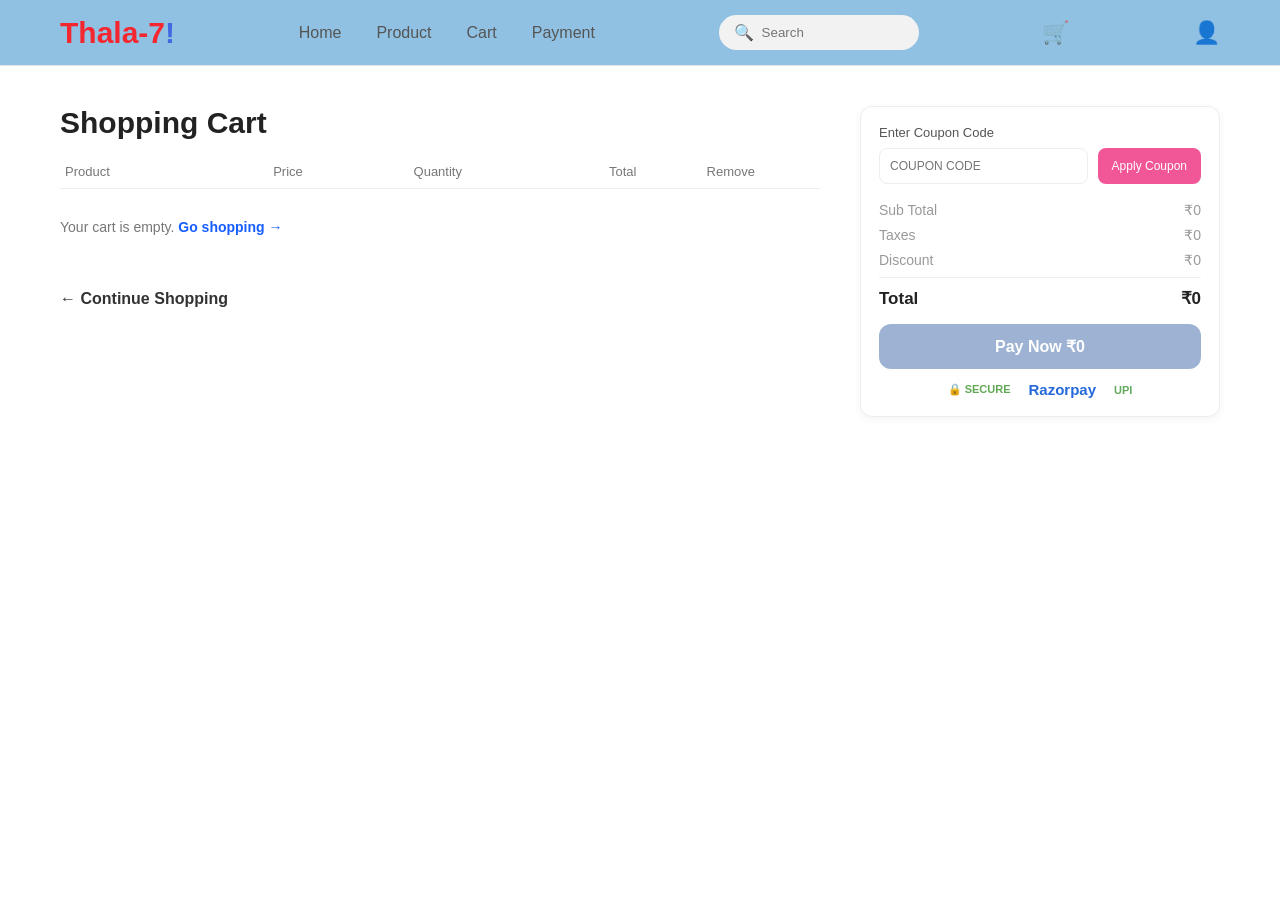
==== commit ae893441: "Updated project as per requirements" ====
--- a/cart.html
+++ b/cart.html
@@ -1,481 +1,136 @@
-```html
 <!DOCTYPE html>
 <html lang="en">
-
     <head>
         <meta charset="UTF-8">
         <meta name="viewport" content="width=device-width, initial-scale=1.0">
-
         <title>Shopping Cart - Thala 7 Sneaker Store</title>
-
         <link rel="stylesheet" href="style.css">
     </head>
-
     <body>
 
-        <!-- HEADER -->
-
         <header class="header">
-
-            <div class="container">
-
-                <!-- Logo -->
-
+            <div class="container header-container">
                 <div class="logo">
                     <h1>Thala-7</h1>
                 </div>
 
-                <!-- Navigation -->
-
                 <nav class="nav">
-
                     <ul>
-
-                        <li>
-                            <a href="index.html">Home</a>
-                        </li>
-
-                        <li>
-                            <a href="product.html">Product</a>
-                        </li>
-
-                        <li>
-                            <a href="cart.html">Cart</a>
-                        </li>
-
-                        <li>
-                            <a href="payment.html">Payment</a>
-                        </li>
-
+                        <li><a href="index.html">Home</a></li>
+                        <li><a href="product.html">Product</a></li>
+                        <li><a href="cart.html">Cart</a></li>
+                        <li><a href="payment.html">Payment</a></li>
                     </ul>
-
                 </nav>
 
-                <!-- Search -->
-
                 <div class="search-box">
-
                     <span>🔍</span>
-
-                    <input
-                        type="text"
-                        placeholder="Search">
-
+                    <input type="text" placeholder="Search">
                 </div>
 
-                <!-- Cart -->
-
                 <div class="cart-icon">
-
-                    <a
-                        href="cart.html"
-                        aria-label="Shopping Cart">
-
-                        🛒
-
-                    </a>
-
+                    <a href="cart.html" aria-label="Shopping Cart">🛒</a>
                 </div>
 
-                <!-- User -->
-
                 <div class="user-icon">
-
-                    <button
-                        type="button"
-                        aria-label="User">
-
-                        👤
-
-                    </button>
-
+                    <button type="button" aria-label="User">👤</button>
                 </div>
-
             </div>
-
         </header>
 
-        <!-- MAIN -->
-
-        <main>
-
+        <main class="inner-page-main">
             <section class="cart-section">
-
-                <div class="cart-container">
-
-                    <!-- LEFT SIDE - CART -->
+                <div class="container cart-container">
 
                     <div class="cart-left">
+                        <h1>Shopping Cart</h1>
 
-                        <h1>
-                            Shopping Cart
-                        </h1>
+                        <div class="cart-table-wrapper">
+                            <table class="cart-table">
+                                <thead>
+                                    <tr>
+                                        <th>Product</th>
+                                        <th>Price</th>
+                                        <th>Quantity</th>
+                                        <th>Total</th>
+                                        <th>Remove</th>
+                                    </tr>
+                                </thead>
 
-                        <!-- Cart Table -->
+                                <tbody id="cartTableBody"></tbody>
+                            </table>
+                        </div>
 
-                        <table class="cart-table">
+                        <p id="emptyCartMsg" class="empty-cart-msg"
+                            style="display: none;">
+                            Your cart is empty.
+                            <a href="product.html">Go shopping →</a>
+                        </p>
 
-                            <thead>
-
-                                <tr>
-
-                                    <th>
-                                        Product
-                                    </th>
-
-                                    <th>
-                                        Price
-                                    </th>
-
-                                    <th>
-                                        Quantity
-                                    </th>
-
-                                    <th>
-                                        Total
-                                    </th>
-
-                                    <th>
-                                        Remove
-                                    </th>
-
-                                </tr>
-
-                            </thead>
-
-                            <tbody>
-
-                                <!-- Product 1 -->
-
-                                <tr class="cart-item">
-
-                                    <td>
-                                        Seven By M.S.Dhoni Women's Shoes
-                                    </td>
-
-                                    <td class="item-price">
-                                        ₹4999
-                                    </td>
-
-                                    <td>
-
-                                        <div class="cart-quantity">
-
-                                            <button
-                                                type="button"
-                                                class="quantity-minus">
-
-                                                −
-
-                                            </button>
-
-                                            <span class="quantity">
-                                                1
-                                            </span>
-
-                                            <button
-                                                type="button"
-                                                class="quantity-plus">
-
-                                                +
-
-                                            </button>
-
-                                        </div>
-
-                                    </td>
-
-                                    <td class="item-total">
-                                        ₹4999
-                                    </td>
-
-                                    <td>
-
-                                        <button
-                                            type="button"
-                                            class="remove-btn">
-
-                                            ×
-
-                                        </button>
-
-                                    </td>
-
-                                </tr>
-
-                                <!-- Product 2 -->
-
-                                <tr class="cart-item">
-
-                                    <td>
-                                        Seven By M.S.Dhoni Women's Shoes
-                                    </td>
-
-                                    <td class="item-price">
-                                        ₹4999
-                                    </td>
-
-                                    <td>
-
-                                        <div class="cart-quantity">
-
-                                            <button
-                                                type="button"
-                                                class="quantity-minus">
-
-                                                −
-
-                                            </button>
-
-                                            <span class="quantity">
-                                                1
-                                            </span>
-
-                                            <button
-                                                type="button"
-                                                class="quantity-plus">
-
-                                                +
-
-                                            </button>
-
-                                        </div>
-
-                                    </td>
-
-                                    <td class="item-total">
-                                        ₹4999
-                                    </td>
-
-                                    <td>
-
-                                        <button
-                                            type="button"
-                                            class="remove-btn">
-
-                                            ×
-
-                                        </button>
-
-                                    </td>
-
-                                </tr>
-
-                                <!-- Product 3 -->
-
-                                <tr class="cart-item">
-
-                                    <td>
-                                        Seven By M.S.Dhoni Women's Shoes
-                                    </td>
-
-                                    <td class="item-price">
-                                        ₹4999
-                                    </td>
-
-                                    <td>
-
-                                        <div class="cart-quantity">
-
-                                            <button
-                                                type="button"
-                                                class="quantity-minus">
-
-                                                −
-
-                                            </button>
-
-                                            <span class="quantity">
-                                                1
-                                            </span>
-
-                                            <button
-                                                type="button"
-                                                class="quantity-plus">
-
-                                                +
-
-                                            </button>
-
-                                        </div>
-
-                                    </td>
-
-                                    <td class="item-total">
-                                        ₹4999
-                                    </td>
-
-                                    <td>
-
-                                        <button
-                                            type="button"
-                                            class="remove-btn">
-
-                                            ×
-
-                                        </button>
-
-                                    </td>
-
-                                </tr>
-
-                            </tbody>
-
-                        </table>
-
-                        <!-- Continue Shopping -->
-
-                        <a
-                            href="product.html"
-                            class="continue-shopping">
-
+                        <a href="product.html" class="continue-shopping">
                             ← Continue Shopping
-
                         </a>
-
                     </div>
 
-                    <!-- RIGHT SIDE - ORDER SUMMARY -->
-
                     <div class="cart-right">
-
                         <div class="cart-summary">
 
-                            <!-- Coupon -->
-
                             <div class="coupon-section">
-
-                                <label for="coupon">
-                                    Enter Coupon Code
-                                </label>
+                                <label for="coupon">Enter Coupon Code</label>
 
                                 <div class="coupon-box">
-
                                     <input
                                         type="text"
                                         id="coupon"
                                         class="coupon-input"
                                         placeholder="COUPON CODE">
 
-                                    <button
-                                        type="button"
-                                        class="coupon-button">
+                                    <button type="button" class="coupon-button">
+                                        Apply Coupon
+                                    </button>
+                                </div>
+                            </div>
 
-                                        Apply Coupon
-
-                                    </button>
-
+                            <div class="price-details">
+                                <div>
+                                    <span>Sub Total</span>
+                                    <span class="subtotal">₹0</span>
                                 </div>
 
+                                <div>
+                                    <span>Taxes</span>
+                                    <span class="tax">₹0</span>
+                                </div>
+
+                                <div>
+                                    <span>Discount</span>
+                                    <span class="discount">₹0</span>
+                                </div>
+
+                                <div class="total">
+                                    <span>Total</span>
+                                    <span class="total-amount">₹0</span>
+                                </div>
                             </div>
 
-                            <!-- Price Details -->
-
-                            <div class="price-details">
-
-                                <!-- Sub Total -->
-
-                                <div>
-
-                                    <span>
-                                        Sub Total
-                                    </span>
-
-                                    <span class="subtotal">
-                                        ₹14997
-                                    </span>
-
-                                </div>
-
-                                <!-- Taxes -->
-
-                                <div>
-
-                                    <span>
-                                        Taxes (if applicable)
-                                    </span>
-
-                                    <span class="tax">
-                                        ₹0
-                                    </span>
-
-                                </div>
-
-                                <!-- Discount -->
-
-                                <div>
-
-                                    <span>
-                                        Discount
-                                    </span>
-
-                                    <span class="discount">
-                                        ₹0
-                                    </span>
-
-                                </div>
-
-                                <!-- Total -->
-
-                                <div class="total">
-
-                                    <span>
-                                        Total
-                                    </span>
-
-                                    <span class="total-amount">
-                                        ₹14997
-                                    </span>
-
-                                </div>
-
-                            </div>
-
-                            <!-- Pay Now -->
-
-                            <a
-                                href="payment.html"
-                                class="pay-now">
-
+                            <a href="payment.html" class="pay-now">
                                 Pay Now
-                                <span class="pay-amount">
-                                    ₹14997
-                                </span>
-
+                                <span class="pay-amount">₹0</span>
                             </a>
 
-                            <!-- Payment Icons -->
-
                             <div class="payment-icons">
-
-                                <span class="secure">
-                                    🔒 SECURE
-                                </span>
-
-                                <span class="razorpay">
-                                    Razorpay
-                                </span>
-
-                                <span class="upi">
-                                    UPI
-                                </span>
-
+                                <span class="secure">🔒 SECURE</span>
+                                <span class="razorpay">Razorpay</span>
+                                <span class="upi">UPI</span>
                             </div>
 
                         </div>
-
                     </div>
 
                 </div>
-
             </section>
-
         </main>
 
-        <!-- JavaScript -->
-
         <script src="script.js"></script>
-
     </body>
-
-</html>
+</html>
--- a/style.css
+++ b/style.css
@@ -1,4 +1,4 @@
-/* BASIC RESET */
+/* RESET AND COMMON STYLES */
 
 * {
     margin: 0;
@@ -7,43 +7,54 @@
 }
 
 html {
-    width: 100%;
-    height: 100%;
-    overflow-x: hidden;
+    min-height: 100%;
 }
 
 body {
-    width: 100%;
     min-height: 100vh;
+    display: flex;
+    flex-direction: column;
     font-family: Arial, sans-serif;
     background-color: #f7f7f7;
     color: #222;
-    overflow-x: hidden;
-}
-
+}
+
+main {
+    flex: 1;
+}
+
+.container {
+    width: 100%;
+    max-width: 1400px;
+    margin: 0 auto;
+}
+
+/* Used by product, cart, and payment pages */
+.inner-page-main {
+    display: flex;
+    flex-direction: column;
+    width: 100%;
+}
+
+.inner-page-main>section {
+    flex: 1;
+}
 
 /* HEADER */
 
 .header {
-    height: 90px;
+    flex-shrink: 0;
+    padding: 15px 60px;
     background-color: #90c0e2;
-    padding: 15px 60px;
     border-bottom: 1px solid #e5e5e5;
-    position: relative;
-    z-index: 10;
-}
-
-.header .container {
-    width: 100%;
-    height: 100%;
+}
+
+.header-container {
     display: flex;
     justify-content: space-between;
     align-items: center;
     gap: 20px;
 }
-
-
-/* LOGO */
 
 .logo h1 {
     color: #f42731;
@@ -56,20 +67,17 @@
     color: royalblue;
 }
 
-
-/* NAVIGATION */
-
 .nav ul {
     display: flex;
     align-items: center;
+    gap: 35px;
     list-style: none;
-    gap: 35px;
 }
 
 .nav ul li a {
-    text-decoration: none;
     color: #555;
     font-size: 16px;
+    text-decoration: none;
     transition: 0.3s;
 }
 
@@ -77,16 +85,13 @@
     color: #fa0404;
 }
 
-
-/* SEARCH */
-
 .search-box {
     display: flex;
     align-items: center;
+    width: 200px;
+    padding: 8px 15px;
     background-color: #f2f2f2;
     border-radius: 25px;
-    padding: 8px 15px;
-    width: 200px;
 }
 
 .search-box span {
@@ -100,18 +105,15 @@
     background-color: transparent;
 }
 
-
-/* CART AND USER ICON */
-
 .cart-icon a {
+    color: #222;
+    font-size: 22px;
     text-decoration: none;
-    font-size: 22px;
-    color: #222;
 }
 
 .user-icon button {
-    background: none;
     border: none;
+    background: transparent;
     font-size: 22px;
     cursor: pointer;
 }
@@ -121,50 +123,38 @@
     color: #ff0000;
 }
 
-
 /* HOME PAGE */
 
 .home-main {
-    height: calc(100vh - 90px);
     display: flex;
     flex-direction: column;
-    overflow: hidden;
-}
-
-
-/* HERO SECTION */
+}
 
 .hero {
     flex: 1;
-    min-height: 0;
-    padding: 20px 60px;
-    display: flex;
-    align-items: center;
-}
-
-.hero .container {
-    width: 100%;
+    padding: 60px;
+}
+
+.hero-container {
     display: flex;
     justify-content: space-between;
     align-items: center;
     gap: 40px;
 }
 
-
-/* HERO LEFT */
-
-.left {
+.hero-left,
+.hero-right {
     flex: 1;
-    min-width: 0;
-}
-
-.left h1 {
+}
+
+.hero-left h1 {
+    max-width: 650px;
+    margin-bottom: 15px;
     font-size: 52px;
-    line-height: 1.05;
-    margin-bottom: 15px;
-}
-
-.left p {
+    line-height: 1.1;
+}
+
+.hero-left p {
     width: 80%;
     margin-bottom: 20px;
     color: #666;
@@ -172,34 +162,12 @@
     line-height: 1.4;
 }
 
-
-/* SHOP BUTTON */
-
-.btn {
-    display: inline-block;
-    padding: 13px 30px;
-    background-color: #222;
-    color: white;
-    text-decoration: none;
-    border-radius: 40px;
-    transition: 0.3s;
-}
-
-.btn:hover {
-    background-color: #ff0000;
-}
-
-
-/* HERO RIGHT */
-
-.right {
-    flex: 1;
+.hero-right {
     display: flex;
     justify-content: center;
-    min-width: 0;
-}
-
-.right img {
+}
+
+.hero-right img {
     width: 350px;
     height: 230px;
     max-width: 100%;
@@ -207,95 +175,88 @@
     border-radius: 20px;
 }
 
+.btn {
+    display: inline-block;
+    padding: 13px 30px;
+    color: #fff;
+    background-color: #222;
+    border-radius: 40px;
+    text-decoration: none;
+    transition: 0.3s;
+}
+
+.btn:hover {
+    background-color: #ff0000;
+}
 
 /* SERVICES */
 
 .services {
-    height: 100px;
     flex-shrink: 0;
+    width: 100%;
+    padding: 25px 60px;
     background-color: #90c0e2;
-    display: flex;
-    align-items: center;
-}
-
-.services .container {
-    width: 100%;
+}
+
+.services-container {
     display: flex;
     justify-content: space-around;
     align-items: center;
-}
-
-.services .container div {
+    gap: 20px;
+}
+
+.services-container>div {
+    flex: 1;
+    color: #555;
     text-align: center;
-    color: #555;
 }
 
 .services h2 {
+    margin-bottom: 4px;
     font-size: 19px;
-    margin-bottom: 4px;
 }
 
 .services p {
     font-size: 15px;
 }
 
-
 /* PRODUCT PAGE */
 
 .display {
-    height: calc(100vh - 90px);
-    background-color: #ffffff;
-    padding: 10px 40px 8px;
-    display: flex;
-    flex-direction: column;
-    overflow: hidden;
-}
-
-.display>.container {
+    min-height: 100%;
+    padding: 40px 60px;
+    background-color: #fff;
+}
+
+.product-container {
+    display: flex;
+    justify-content: space-between;
+    align-items: center;
+    gap: 40px;
+}
+
+.left-show,
+.right-show {
     flex: 1;
-    min-height: 0;
-    display: flex;
-    justify-content: space-between;
-    align-items: center;
-    gap: 40px;
-}
-
-
-/* PRODUCT IMAGE */
+}
 
 .left-show {
-    flex: 1;
     display: flex;
     justify-content: center;
-    align-items: center;
-    min-width: 0;
 }
 
 .main-image {
     width: 350px;
     height: 225px;
+    overflow: hidden;
     background-color: #f5f5f5;
     border-radius: 5px;
-    display: flex;
-    justify-content: center;
-    align-items: center;
-    overflow: hidden;
 }
 
 .main-image img {
-    width: 350px;
-    height: 225px;
-    max-width: 100%;
+    width: 100%;
+    height: 100%;
     object-fit: cover;
-    border-radius: 5px;
-}
-
-
-/* PRODUCT DETAILS */
-
-.right-show {
-    flex: 1;
-    min-width: 0;
 }
 
 .product-details {
@@ -303,33 +264,28 @@
 }
 
 .product-details h1 {
+    margin-bottom: 10px;
     font-size: 28px;
-    line-height: 1.1;
-    margin-bottom: 10px;
-    color: #222;
 }
 
 .description {
+    margin-bottom: 18px;
     color: #666;
-    font-size: 12px;
-    line-height: 1.3;
-    margin-bottom: 15px;
-}
-
-
-/* PRICE */
+    font-size: 14px;
+    line-height: 1.4;
+}
 
 .price-section {
     display: flex;
     align-items: center;
     gap: 18px;
-    margin-bottom: 16px;
+    margin-bottom: 18px;
 }
 
 .price-section h2 {
+    padding: 8px 14px;
     color: #165dff;
     background-color: #eef3ff;
-    padding: 8px 14px;
     border-radius: 8px;
     font-size: 23px;
 }
@@ -341,13 +297,10 @@
 }
 
 .sale p {
+    margin-top: 4px;
     color: #777;
     font-size: 12px;
-    margin-top: 4px;
-}
-
-
-/* PRODUCT ACTIONS */
+}
 
 .product-actions {
     display: flex;
@@ -355,27 +308,24 @@
     gap: 15px;
 }
 
-
-/* PRODUCT QUANTITY */
-
-.quantity {
-    display: flex;
-    align-items: center;
-    width: fit-content;
+.quantity,
+.cart-quantity {
+    display: inline-flex;
+    align-items: center;
     background-color: #f2f2f2;
     border-radius: 8px;
 }
 
-.quantity button {
+.quantity button,
+.cart-quantity button {
     border: none;
     background-color: transparent;
+    cursor: pointer;
+}
+
+.quantity button {
     padding: 8px 12px;
     font-size: 16px;
-    cursor: pointer;
-}
-
-.quantity button:hover {
-    color: #ff0000;
 }
 
 .quantity span {
@@ -383,92 +333,84 @@
     font-size: 16px;
 }
 
-
-/* ADD TO CART */
+.quantity button:hover,
+.cart-quantity button:hover {
+    color: #ff0000;
+}
 
 .add-cart {
-    display: inline-block;
+    padding: 12px 23px;
     border: none;
+    color: #fff;
     background-color: #2f97f2;
-    color: white;
-    padding: 12px 23px;
     border-radius: 8px;
     font-size: 15px;
     cursor: pointer;
-    text-decoration: none;
     transition: 0.3s;
-    white-space: nowrap;
 }
 
 .add-cart:hover {
     background-color: #e80000;
 }
 
-
-/* PRODUCT GALLERY */
+.add-cart-msg {
+    min-height: 18px;
+    margin-top: 12px;
+    color: #45a86b;
+    font-size: 13px;
+    font-weight: bold;
+}
 
 .gallery {
-    width: 100%;
-    height: 100px;
+    display: flex;
+    justify-content: center;
+    align-items: center;
+    gap: 15px;
+    padding: 25px 20px 10px;
+    overflow-x: auto;
+}
+
+.gallery-item {
+    width: 135px;
+    height: 90px;
     flex-shrink: 0;
-    display: flex;
-    justify-content: center;
-    align-items: center;
-    gap: 15px;
-    padding: 5px 20px;
-    overflow-x: auto;
-    overflow-y: hidden;
-}
-
-.gallery-item {
-    min-width: 135px;
-    height: 90px;
+    overflow: hidden;
     background-color: #f5f5f5;
     border-radius: 10px;
-    display: flex;
-    justify-content: center;
-    align-items: center;
-    overflow: hidden;
-    flex-shrink: 0;
-}
-
-.gallery-item img {
+}
+
+.gallery-thumb {
     width: 100%;
     height: 100%;
     padding: 7px;
     object-fit: contain;
-    object-position: center;
-    display: block;
+    border-radius: 6px;
     cursor: pointer;
     transition: 0.3s;
 }
 
-.gallery-item img:hover {
+.gallery-thumb:hover {
     transform: scale(1.05);
 }
 
+.gallery-thumb.active-thumb {
+    border: 2px solid #165dff;
+}
 
 /* CART PAGE */
 
 .cart-section {
-    height: calc(100vh - 90px);
-    background-color: #ffffff;
-    padding: 12px 60px;
-    display: flex;
-    align-items: center;
-    overflow: hidden;
+    min-height: 100%;
+    padding: 40px 60px;
+    background-color: #fff;
 }
 
 .cart-container {
-    width: 100%;
     display: flex;
     justify-content: space-between;
-    align-items: center;
+    align-items: flex-start;
     gap: 40px;
 }
-
-
-/* CART LEFT */
 
 .cart-left {
     flex: 1;
@@ -476,89 +418,58 @@
 }
 
 .cart-left h1 {
+    margin-bottom: 15px;
     font-size: 30px;
-    margin-bottom: 12px;
-    color: #222;
-}
-
-
-/* CART TABLE */
+}
+
+.cart-table-wrapper {
+    width: 100%;
+    overflow-x: auto;
+}
 
 .cart-table {
     width: 100%;
+    min-width: 650px;
     border-collapse: collapse;
-    table-layout: fixed;
 }
 
 .cart-table th {
-    text-align: left;
+    padding: 9px 5px;
+    border-bottom: 1px solid #eeeeee;
     color: #777;
     font-size: 13px;
     font-weight: normal;
-    padding: 9px 5px;
-    border-bottom: 1px solid #eeeeee;
+    text-align: left;
 }
 
 .cart-table td {
     padding: 12px 5px;
+    border-bottom: 1px solid #eeeeee;
+    color: #555;
     font-size: 13px;
-    color: #555;
-    border-bottom: 1px solid #eeeeee;
-    word-wrap: break-word;
-}
-
-
-/* CART TABLE COLUMN WIDTHS */
-
-.cart-table th:nth-child(1),
-.cart-table td:nth-child(1) {
-    width: 34%;
 }
 
 .cart-table th:nth-child(2),
-.cart-table td:nth-child(2) {
-    width: 17%;
-    text-align: center;
-}
-
+.cart-table td:nth-child(2),
 .cart-table th:nth-child(3),
-.cart-table td:nth-child(3) {
-    width: 19%;
+.cart-table td:nth-child(3),
+.cart-table th:nth-child(5),
+.cart-table td:nth-child(5) {
     text-align: center;
 }
 
 .cart-table th:nth-child(4),
 .cart-table td:nth-child(4) {
-    width: 18%;
     text-align: right;
 }
 
-.cart-table th:nth-child(5),
-.cart-table td:nth-child(5) {
-    width: 12%;
-    text-align: center;
-}
-
-
-/* CART QUANTITY */
-
 .cart-quantity {
-    display: inline-flex;
-    align-items: center;
-    background-color: #f5f5f5;
     border-radius: 5px;
 }
 
 .cart-quantity button {
-    border: none;
-    background-color: transparent;
     padding: 5px 8px;
     font-size: 14px;
-    cursor: pointer;
-}
-
-.cart-quantity button:hover {
-    color: #ff0000;
 }
 
 .cart-quantity span {
@@ -566,13 +477,10 @@
     font-size: 13px;
 }
 
-
-/* REMOVE BUTTON */
-
 .remove-btn {
     border: none;
+    color: #ff6b6b;
     background-color: transparent;
-    color: #ff6b6b;
     font-size: 18px;
     cursor: pointer;
 }
@@ -581,49 +489,49 @@
     color: #ff0000;
 }
 
-
-/* CONTINUE SHOPPING */
+.empty-cart-msg {
+    padding: 30px 0;
+    color: #777;
+    font-size: 14px;
+}
+
+.empty-cart-msg a {
+    color: #165dff;
+    font-weight: bold;
+    text-decoration: none;
+}
 
 .continue-shopping {
     display: inline-block;
     margin-top: 25px;
-    text-decoration: none;
     color: #333;
     font-size: 16px;
     font-weight: bold;
+    text-decoration: none;
 }
 
 .continue-shopping:hover {
     color: #ff0000;
 }
-
-
-/* CART RIGHT */
 
 .cart-right {
     width: 360px;
     flex-shrink: 0;
 }
 
-
-/* CART SUMMARY */
-
 .cart-summary {
-    background-color: #ffffff;
+    padding: 18px;
+    background-color: #fff;
     border: 1px solid #eeeeee;
     border-radius: 12px;
-    padding: 18px;
     box-shadow: 0 2px 8px rgba(0, 0, 0, 0.05);
 }
-
-
-/* COUPON */
 
 .coupon-section label {
     display: block;
+    margin-bottom: 8px;
     color: #555;
     font-size: 13px;
-    margin-bottom: 8px;
 }
 
 .coupon-box {
@@ -631,9 +539,9 @@
     gap: 10px;
 }
 
-.coupon-box input {
+.coupon-input {
+    min-width: 0;
     flex: 1;
-    min-width: 0;
     padding: 10px;
     border: 1px solid #eeeeee;
     border-radius: 8px;
@@ -641,26 +549,23 @@
     font-size: 12px;
 }
 
-.coupon-box input:focus {
+.coupon-input:focus {
     border-color: #90c0e2;
 }
 
-.coupon-box button {
+.coupon-button {
+    padding: 10px 14px;
     border: none;
+    color: #fff;
     background-color: #f15797;
-    color: white;
-    padding: 10px 14px;
     border-radius: 8px;
+    font-size: 12px;
     cursor: pointer;
-    font-size: 12px;
-}
-
-.coupon-box button:hover {
+}
+
+.coupon-button:hover {
     background-color: #0465f7;
 }
-
-
-/* PRICE DETAILS */
 
 .price-details {
     margin-top: 18px;
@@ -677,31 +582,27 @@
 }
 
 .price-details .total {
-    color: #222;
-    font-size: 17px;
-    font-weight: bold;
     margin-top: 8px;
     padding-top: 10px;
     border-top: 1px solid #eeeeee;
-}
-
-
-/* PAY NOW */
+    color: #222;
+    font-size: 17px;
+    font-weight: bold;
+}
 
 .pay-now {
     display: block;
     width: 100%;
-    border: none;
+    margin-top: 15px;
+    padding: 13px;
+    color: #fff;
     background-color: #4069a9;
-    color: white;
-    padding: 13px;
     border-radius: 12px;
     font-size: 16px;
     font-weight: bold;
-    margin-top: 15px;
+    text-align: center;
+    text-decoration: none;
     cursor: pointer;
-    text-decoration: none;
-    text-align: center;
     transition: 0.3s;
 }
 
@@ -709,21 +610,18 @@
     background-color: #f15797;
 }
 
-
-/* PAYMENT ICONS */
-
 .payment-icons {
     display: flex;
     justify-content: center;
     align-items: center;
     gap: 18px;
-    margin-top: 10px;
+    margin-top: 12px;
 }
 
 .payment-icons span {
+    color: #777;
     font-size: 11px;
     font-weight: bold;
-    color: #777;
 }
 
 .payment-icons .secure {
@@ -739,160 +637,126 @@
     color: #63a85c;
 }
 
-
-/* PAYMENT PAGE */
+/* =========================
+   PAYMENT PAGE
+========================= */
 
 .payment-section {
-    height: calc(100vh - 90px);
+    min-height: 100%;
+    padding: 50px 40px;
     background-color: #f7f9fa;
-    padding: 20px 40px;
-    display: flex;
-    align-items: center;
-    justify-content: center;
-    overflow: hidden;
 }
 
 .payment-container {
-    width: 100%;
+    display: flex;
+    justify-content: space-between;
+    align-items: flex-start;
     max-width: 1050px;
-    display: flex;
-    justify-content: space-between;
-    align-items: center;
+    margin: 0 auto;
     gap: 35px;
 }
-
-
-/* PAYMENT LEFT SIDE */
 
 .payment-left {
     flex: 1.4;
-    min-width: 0;
 }
 
 .checkout-title {
+    margin-bottom: 6px;
     color: #999;
     font-size: 12px;
     font-weight: bold;
     letter-spacing: 1px;
-    margin-bottom: 6px;
 }
 
 .payment-left h1 {
+    margin-bottom: 16px;
     font-size: 24px;
-    line-height: 1.2;
-    color: #222;
-    margin-bottom: 14px;
-}
-
-
-/* EMAIL FIELD */
+}
+
+.payment-success {
+    padding: 20px;
+    color: #2d7a49;
+    background-color: #eafaf0;
+    border: 1px solid #45a86b;
+    border-radius: 10px;
+    font-size: 15px;
+    line-height: 1.5;
+}
 
 .email-section {
     margin-bottom: 14px;
 }
 
-.email-section label {
+.email-section label,
+.input-group label {
     display: block;
+    margin-bottom: 5px;
     color: #555;
     font-size: 12px;
-    margin-bottom: 5px;
-}
-
-.email-section input {
-    width: 100%;
-    height: 36px;
-    padding: 0 12px;
-    border: 1px solid #dfe4e8;
-    border-radius: 7px;
-    background-color: #ffffff;
-    outline: none;
-    font-size: 13px;
-    color: #333;
-}
-
-.email-section input:focus {
-    border-color: #90c0e2;
-}
-
-
-/* PAYMENT CARD */
-
-.payment-card {
-    background-color: #ffffff;
-    border: 1px solid #e1e5e8;
-    border-radius: 10px;
-    padding: 16px;
-    box-shadow: 0 2px 8px rgba(0, 0, 0, 0.04);
-}
-
-.payment-card h2 {
-    font-size: 16px;
-    color: #222;
-    margin-bottom: 12px;
-}
-
-
-/* PAYMENT METHOD TABS */
-
-.payment-options {
-    display: flex;
-    gap: 10px;
-    margin-bottom: 14px;
-}
-
-.payment-option {
-    flex: 1;
-    border: 1px solid #e1e5e8;
-    background-color: #f7f9fa;
-    padding: 9px 5px;
-    border-radius: 7px;
-    font-size: 12px;
-    color: #555;
-    cursor: pointer;
-    transition: 0.3s;
-}
-
-.payment-option:hover {
-    border-color: #90c0e2;
-}
-
-.payment-option.active {
-    background-color: #eef3ff;
-    border-color: #165dff;
-    color: #165dff;
-    font-weight: bold;
-}
-
-
-/* PAYMENT FORM FIELDS */
-
-.input-group {
-    margin-bottom: 11px;
-}
-
-.input-group label {
-    display: block;
-    color: #555;
-    font-size: 12px;
-    margin-bottom: 5px;
-}
-
+}
+
+.email-section input,
 .input-group input {
     width: 100%;
     height: 36px;
     padding: 0 12px;
     border: 1px solid #dfe4e8;
     border-radius: 7px;
-    background-color: #ffffff;
     outline: none;
     font-size: 13px;
-    color: #333;
-}
-
+}
+
+.email-section input:focus,
 .input-group input:focus {
     border-color: #90c0e2;
 }
 
+.payment-card {
+    padding: 16px;
+    background-color: #fff;
+    border: 1px solid #e1e5e8;
+    border-radius: 10px;
+    box-shadow: 0 2px 8px rgba(0, 0, 0, 0.04);
+}
+
+.payment-card h2 {
+    margin-bottom: 12px;
+    font-size: 16px;
+}
+
+.payment-options {
+    display: flex;
+    gap: 10px;
+    margin-bottom: 14px;
+}
+
+.payment-option {
+    flex: 1;
+    padding: 9px 5px;
+    border: 1px solid #e1e5e8;
+    background-color: #f7f9fa;
+    border-radius: 7px;
+    color: #555;
+    font-size: 12px;
+    cursor: pointer;
+    transition: 0.3s;
+}
+
+.payment-option:hover {
+    border-color: #90c0e2;
+}
+
+.payment-option.active {
+    color: #165dff;
+    background-color: #eef3ff;
+    border-color: #165dff;
+    font-weight: bold;
+}
+
+.input-group {
+    margin-bottom: 11px;
+}
+
 .input-row {
     display: flex;
     gap: 12px;
@@ -901,20 +765,17 @@
 .input-row .input-group {
     flex: 1;
 }
-
-
-/* PAY NOW BUTTON */
 
 .payment-pay-now {
     width: 100%;
     height: 42px;
+    margin-top: 4px;
     border: none;
+    color: #fff;
     background-color: #e62269;
-    color: white;
     border-radius: 8px;
     font-size: 14px;
     font-weight: bold;
-    margin-top: 4px;
     cursor: pointer;
     transition: 0.3s;
 }
@@ -924,15 +785,12 @@
 }
 
 .payment-note {
-    text-align: center;
+    margin-top: 10px;
     color: #61a854;
     font-size: 11px;
     font-weight: bold;
-    margin-top: 10px;
-}
-
-
-/* PAYMENT RIGHT SIDE */
+    text-align: center;
+}
 
 .payment-right {
     width: 320px;
@@ -940,16 +798,15 @@
 }
 
 .order-heading {
+    margin-bottom: 12px;
     font-size: 18px;
-    color: #222;
-    margin-bottom: 12px;
 }
 
 .order-card {
-    background-color: #ffffff;
+    padding: 16px;
+    background-color: #fff;
     border: 1px solid #e5e5e5;
     border-radius: 10px;
-    padding: 16px;
     box-shadow: 0 2px 8px rgba(0, 0, 0, 0.05);
 }
 
@@ -965,26 +822,25 @@
 .order-product img {
     width: 65px;
     height: 65px;
+    flex-shrink: 0;
     object-fit: cover;
     border-radius: 8px;
-    flex-shrink: 0;
 }
 
 .order-product h3 {
+    margin-bottom: 4px;
     font-size: 14px;
-    color: #222;
+}
+
+.order-product p {
     margin-bottom: 4px;
-}
-
-.order-product p {
+    color: #777;
     font-size: 12px;
-    color: #777;
-    margin-bottom: 4px;
 }
 
 .order-product strong {
+    color: #165dff;
     font-size: 13px;
-    color: #165dff;
 }
 
 .order-details>div {
@@ -997,286 +853,138 @@
 }
 
 .order-total {
-    display: flex;
-    justify-content: space-between;
-    align-items: center;
     margin-top: 8px;
     padding-top: 10px;
     border-top: 1px solid #eeeeee;
-    color: #222;
-    font-size: 16px;
-    font-weight: bold;
-}
-
-
-/* RESPONSIVE DESIGN */
-
-
-/* TABLET - 1024px */
-
-@media (max-width: 1024px) {
-
-    /* HEADER */
-
+    color: #222 !important;
+    font-size: 16px !important;
+    font-weight: bold;
+}
+
+/* TABLET RESPONSIVE */
+
+@media (max-width: 768px) {
     .header {
-        height: 85px;
-        padding: 15px 30px;
-    }
-
-    .header .container {
+        padding: 12px 20px;
+    }
+
+    .header-container {
+        flex-wrap: wrap;
+    }
+
+    .nav ul {
         gap: 15px;
     }
 
+    .nav ul li a {
+        font-size: 13px;
+    }
+
+    .search-box {
+        width: 140px;
+    }
+
+    .hero {
+        padding: 30px 20px;
+    }
+
+    .hero-container {
+        flex-direction: column;
+        text-align: center;
+    }
+
+    .hero-left p {
+        width: 100%;
+    }
+
+    .hero-left h1 {
+        font-size: 36px;
+    }
+
+    .hero-right img {
+        width: 350px;
+        height: 230px;
+    }
+
+    .display {
+        padding: 30px 20px;
+    }
+
+    .product-container {
+        flex-direction: column;
+    }
+
+    .product-details {
+        max-width: 100%;
+    }
+
+    .cart-section {
+        padding: 30px 20px;
+    }
+
+    .cart-container {
+        flex-direction: column;
+    }
+
+    .cart-left {
+        width: 100%;
+    }
+
+    .cart-right {
+        width: 100%;
+    }
+
+    .payment-section {
+        padding: 30px 20px;
+    }
+
+    .payment-container {
+        flex-direction: column;
+    }
+
+    .payment-right {
+        width: 100%;
+    }
+
+    .services {
+        padding: 22px 20px;
+    }
+
+    .inner-page-main>section {
+        min-height: auto;
+    }
+}
+
+/* MOBILE RESPONSIVE */
+
+@media (max-width: 480px) {
+    .header {
+        padding: 12px 15px;
+    }
+
+    .header-container {
+        justify-content: center;
+        gap: 12px;
+    }
+
+    .logo {
+        width: 100%;
+        text-align: center;
+    }
+
+    .logo h1 {
+        font-size: 27px;
+    }
+
+    .nav {
+        width: 100%;
+        order: 3;
+    }
+
     .nav ul {
-        gap: 20px;
-    }
-
-    .nav ul li a {
-        font-size: 15px;
-    }
-
-    .search-box {
-        width: 165px;
-    }
-
-
-    /* HOME */
-
-    .home-main {
-        height: calc(100vh - 85px);
-    }
-
-    .hero {
-        padding: 15px 30px;
-    }
-
-    .left h1 {
-        font-size: 45px;
-    }
-
-    .left p {
-        font-size: 15px;
-        margin-bottom: 15px;
-    }
-
-    .right img {
-        width: 320px;
-        height: 210px;
-    }
-
-    .services {
-        height: 95px;
-    }
-
-    .services h2 {
-        font-size: 18px;
-    }
-
-    .services p {
-        font-size: 14px;
-    }
-
-
-    /* PRODUCT */
-
-    .display {
-        height: calc(100vh - 85px);
-        padding: 8px 30px 6px;
-    }
-
-    .display>.container {
-        gap: 25px;
-    }
-
-    .main-image {
-        width: 320px;
-        height: 210px;
-    }
-
-    .main-image img {
-        width: 320px;
-        height: 210px;
-    }
-
-    .product-details {
-        max-width: 380px;
-    }
-
-    .product-details h1 {
-        font-size: 26px;
-    }
-
-    .description {
-        font-size: 11px;
-        margin-bottom: 12px;
-    }
-
-    .price-section {
+        justify-content: center;
+        width: 100%;
         gap: 12px;
-        margin-bottom: 12px;
-    }
-
-    .price-section h2 {
-        font-size: 21px;
-    }
-
-    .product-actions {
-        gap: 10px;
-    }
-
-    .gallery {
-        height: 90px;
-        gap: 12px;
-    }
-
-    .gallery-item {
-        min-width: 120px;
-        height: 80px;
-    }
-
-
-    /* CART */
-
-    .cart-section {
-        height: calc(100vh - 85px);
-        padding: 10px 30px;
-    }
-
-    .cart-container {
-        gap: 25px;
-    }
-
-    .cart-left h1 {
-        font-size: 28px;
-        margin-bottom: 8px;
-    }
-
-    .cart-table th {
-        padding: 7px 4px;
-        font-size: 12px;
-    }
-
-    .cart-table td {
-        padding: 9px 4px;
-        font-size: 12px;
-    }
-
-    .cart-quantity button {
-        padding: 4px 6px;
-    }
-
-    .cart-quantity span {
-        padding: 0 4px;
-        font-size: 12px;
-    }
-
-    .cart-right {
-        width: 300px;
-    }
-
-    .cart-summary {
-        padding: 15px;
-    }
-
-    .price-details {
-        margin-top: 14px;
-    }
-
-    .price-details>div {
-        margin-bottom: 7px;
-    }
-
-    .pay-now {
-        padding: 11px;
-        margin-top: 11px;
-    }
-
-
-    /* PAYMENT */
-
-    .payment-section {
-        height: calc(100vh - 85px);
-        padding: 15px 25px;
-    }
-
-    .payment-container {
-        gap: 25px;
-        max-width: 950px;
-    }
-
-    .payment-left h1 {
-        font-size: 22px;
-    }
-
-    .payment-card {
-        padding: 14px;
-    }
-
-    .input-group {
-        margin-bottom: 9px;
-    }
-
-    .payment-right {
-        width: 290px;
-    }
-}
-
-
-/* SMALL TABLET / LARGE MOBILE - 768px */
-
-@media (max-width: 768px) {
-
-    html,
-    body {
-        width: 100%;
-        height: 100%;
-        overflow-x: hidden;
-    }
-
-
-    /* HEADER */
-
-    .header {
-        height: 76px;
-        padding: 10px 18px;
-    }
-
-    .header .container {
-        width: 100%;
-        height: 100%;
-        display: flex;
-        flex-wrap: nowrap;
-        align-items: center;
-        justify-content: space-between;
-        gap: 10px;
-    }
-
-    .logo {
-        flex-shrink: 0;
-    }
-
-    .logo h1 {
-        font-size: 24px;
-        white-space: nowrap;
-    }
-
-    .nav {
-        order: 0;
-        flex: 1;
-        min-width: 0;
-        width: auto;
-    }
-
-    .nav ul {
-        display: flex;
-        justify-content: center;
-        align-items: center;
-        gap: 13px;
-        flex-wrap: nowrap;
-    }
-
-    .nav ul li {
-        white-space: nowrap;
     }
 
     .nav ul li a {
@@ -1284,633 +992,63 @@
     }
 
     .search-box {
-        width: 145px;
-        min-width: 110px;
-        padding: 7px 11px;
-        flex-shrink: 1;
-    }
-
-    .cart-icon,
-    .user-icon {
-        flex-shrink: 0;
-    }
-
-    .cart-icon a,
-    .user-icon button {
-        font-size: 20px;
-    }
-
-
-    /* HOME */
-
-    .home-main {
-        height: calc(100vh - 76px);
-        overflow: hidden;
-    }
-
-    .hero {
-        padding: 15px 18px;
-    }
-
-    .hero .container {
-        gap: 15px;
-    }
-
-    .left h1 {
-        font-size: 40px;
-    }
-
-    .left p {
-        font-size: 14px;
-        margin-bottom: 12px;
-    }
-
-    .right img {
-        width: 280px;
-        height: 185px;
-    }
-
-    .services {
-        height: 90px;
-    }
-
-    .services h2 {
-        font-size: 16px;
-    }
-
-    .services p {
-        font-size: 12px;
-    }
-
-
-    /* PRODUCT PAGE */
-
-    .display {
-        height: calc(100vh - 76px);
-        padding: 8px 18px 5px;
-        overflow: hidden;
-    }
-
-    /*
-       Keep image and details side-by-side.
-       This prevents the product page from becoming
-       unnecessarily tall on tablets.
-    */
-
-    .display>.container {
-        flex-direction: row;
-        align-items: center;
-        gap: 18px;
-    }
-
-    .left-show,
-    .right-show {
-        width: 50%;
-        flex: 1;
-        min-width: 0;
+        width: 150px;
+    }
+
+    .hero-left h1 {
+        font-size: 28px;
+    }
+
+    .hero-right img {
+        width: 100%;
+        height: auto;
     }
 
     .main-image {
         width: 100%;
-        max-width: 300px;
-        height: 185px;
-    }
-
-    .main-image img {
+        height: 200px;
+    }
+
+    .gallery {
+        justify-content: flex-start;
+    }
+
+    .gallery-item {
+        width: 90px;
+        height: 70px;
+    }
+
+    .product-actions {
+        flex-wrap: wrap;
+    }
+
+    .add-cart {
+        flex: 1;
+        min-width: 180px;
+    }
+
+    .services {
+        padding: 18px 8px;
+    }
+
+    .services-container {
+        gap: 5px;
+    }
+
+    .services h2 {
+        font-size: 15px;
+    }
+
+    .services p {
+        font-size: 11px;
+    }
+
+    .coupon-box {
+        flex-direction: column;
+    }
+
+    .coupon-button {
         width: 100%;
-        height: 185px;
-    }
-
-    .product-details {
-        width: 100%;
-        max-width: 100%;
-    }
-
-    .product-details h1 {
-        font-size: 22px;
-        margin-bottom: 7px;
-    }
-
-    .description {
-        font-size: 11px;
-        line-height: 1.25;
-        margin-bottom: 9px;
-    }
-
-    .price-section {
-        justify-content: flex-start;
-        gap: 8px;
-        margin-bottom: 9px;
-    }
-
-    .price-section h2 {
-        font-size: 19px;
-        padding: 6px 10px;
-    }
-
-    .sale span {
-        font-size: 12px;
-    }
-
-    .sale p {
-        font-size: 10px;
-        margin-top: 2px;
-    }
-
-    .product-actions {
-        justify-content: flex-start;
-        gap: 7px;
-        flex-wrap: nowrap;
-    }
-
-    .quantity {
-        flex-shrink: 0;
-    }
-
-    .quantity button {
-        padding: 6px 9px;
-        font-size: 14px;
-    }
-
-    .quantity span {
-        padding: 0 7px;
-        font-size: 14px;
-    }
-
-    .add-cart {
-        padding: 9px 13px;
-        font-size: 12px;
-        flex-shrink: 0;
-    }
-
-    .gallery {
-        height: 78px;
-        min-height: 78px;
-        margin-top: 3px;
-        padding: 3px 0;
-        gap: 10px;
-        justify-content: flex-start;
-        overflow-x: auto;
-        overflow-y: hidden;
-        flex-shrink: 0;
-    }
-
-    .gallery-item {
-        min-width: 100px;
-        height: 72px;
-    }
-
-
-    /* CART PAGE */
-
-    .cart-section {
-        height: calc(100vh - 76px);
-        padding: 10px 18px;
-        align-items: center;
-        overflow: hidden;
-    }
-
-
-    .cart-container {
-        width: 100%;
-        display: flex;
-        flex-direction: row;
-        align-items: center;
-        gap: 18px;
-    }
-
-    .cart-left {
-        flex: 1;
-        min-width: 0;
-    }
-
-    .cart-right {
-        width: 275px;
-        flex-shrink: 0;
-    }
-
-    .cart-left h1 {
-        font-size: 24px;
-        margin-bottom: 7px;
-    }
-
-    .cart-table {
-        width: 100%;
-        table-layout: fixed;
-    }
-
-    .cart-table th,
-    .cart-table td {
-        padding: 6px 3px;
-        font-size: 10px;
-    }
-
-    .cart-table th:nth-child(1),
-    .cart-table td:nth-child(1) {
-        width: 30%;
-    }
-
-    .cart-table th:nth-child(2),
-    .cart-table td:nth-child(2) {
-        width: 18%;
-    }
-
-    .cart-table th:nth-child(3),
-    .cart-table td:nth-child(3) {
-        width: 19%;
-    }
-
-    .cart-table th:nth-child(4),
-    .cart-table td:nth-child(4) {
-        width: 20%;
-    }
-
-    .cart-table th:nth-child(5),
-    .cart-table td:nth-child(5) {
-        width: 13%;
-    }
-
-    .cart-quantity button {
-        padding: 3px 5px;
-        font-size: 11px;
-    }
-
-    .cart-quantity span {
-        padding: 0 3px;
-        font-size: 10px;
-    }
-
-    .remove-btn {
-        font-size: 15px;
-    }
-
-    .continue-shopping {
-        margin-top: 10px;
-        font-size: 12px;
-    }
-
-    .cart-summary {
-        padding: 12px;
-    }
-
-    .coupon-section label {
-        font-size: 11px;
-        margin-bottom: 5px;
-    }
-
-    .coupon-box {
-        gap: 5px;
-    }
-
-    .coupon-box input {
-        padding: 7px;
-        font-size: 10px;
-    }
-
-    .coupon-box button {
-        padding: 7px 9px;
-        font-size: 10px;
-    }
-
-    .price-details {
-        margin-top: 9px;
-    }
-
-    .price-details>div {
-        margin-bottom: 5px;
-        font-size: 10px;
-    }
-
-    .price-details .total {
-        font-size: 13px;
-        margin-top: 5px;
-        padding-top: 6px;
-    }
-
-    .pay-now {
-        padding: 8px;
-        margin-top: 7px;
-        font-size: 12px;
-        border-radius: 9px;
-    }
-
-    .payment-icons {
-        gap: 8px;
-        margin-top: 5px;
-    }
-
-    .payment-icons span {
-        font-size: 8px;
-    }
-
-    .payment-icons .razorpay {
-        font-size: 11px;
-    }
-
-
-    /* PAYMENT */
-
-    .payment-section {
-        height: auto;
-        min-height: calc(100vh - 76px);
-        overflow: visible;
-        padding: 20px 18px;
-        align-items: flex-start;
-    }
-
-    .payment-container {
-        flex-direction: column;
-        align-items: stretch;
-        gap: 20px;
-    }
-
-    .payment-left,
-    .payment-right {
-        width: 100%;
-    }
-
-    .payment-left h1 {
-        font-size: 21px;
-    }
-
-    .payment-card {
-        padding: 14px;
-    }
-
-    .order-card {
-        padding: 14px;
-    }
-}
-
-
-/* MOBILE - 600px */
-
-@media (max-width: 600px) {
-
-    /* HEADER */
-
-    .header {
-        height: 108px;
-        padding: 9px 15px;
-    }
-
-    .header .container {
-        display: grid;
-        grid-template-columns: auto 1fr auto auto;
-        grid-template-rows: 40px 40px;
-        column-gap: 8px;
-        row-gap: 5px;
-        align-items: center;
-    }
-
-    .logo {
-        grid-column: 1;
-        grid-row: 1;
-        width: auto;
-        text-align: left;
-    }
-
-    .logo h1 {
-        font-size: 22px;
-    }
-
-    .search-box {
-        grid-column: 2;
-        grid-row: 1;
-        width: 100%;
-        min-width: 0;
-        height: 33px;
-    }
-
-    .cart-icon {
-        grid-column: 3;
-        grid-row: 1;
-    }
-
-    .user-icon {
-        grid-column: 4;
-        grid-row: 1;
-    }
-
-    .nav {
-        grid-column: 1 / 5;
-        grid-row: 2;
-        width: 100%;
-    }
-
-    .nav ul {
-        width: 100%;
-        justify-content: center;
-        gap: 15px;
-        flex-wrap: nowrap;
-    }
-
-    .nav ul li {
-        white-space: nowrap;
-    }
-
-    .nav ul li a {
-        font-size: 12px;
-    }
-
-
-    /* PRODUCT */
-
-    .display {
-        height: calc(100vh - 108px);
-        padding: 7px 15px 4px;
-    }
-
-    .display>.container {
-        gap: 10px;
-    }
-
-    .main-image {
-        height: 160px;
-    }
-
-    .main-image img {
-        height: 160px;
-    }
-
-    .product-details h1 {
-        font-size: 19px;
-        margin-bottom: 5px;
-    }
-
-    .description {
-        font-size: 10px;
-        line-height: 1.2;
-        margin-bottom: 7px;
-    }
-
-    .price-section {
-        gap: 6px;
-        margin-bottom: 6px;
-    }
-
-    .price-section h2 {
-        font-size: 16px;
-        padding: 5px 8px;
-    }
-
-    .sale span {
-        font-size: 10px;
-    }
-
-    .sale p {
-        font-size: 8px;
-    }
-
-    .product-actions {
-        gap: 4px;
-    }
-
-    .quantity button {
-        padding: 4px 6px;
-        font-size: 12px;
-    }
-
-    .quantity span {
-        padding: 0 5px;
-        font-size: 12px;
-    }
-
-    .add-cart {
-        padding: 7px 9px;
-        font-size: 10px;
-    }
-
-    .gallery {
-        height: 68px;
-        min-height: 68px;
-    }
-
-    .gallery-item {
-        min-width: 88px;
-        height: 63px;
-    }
-
-
-    /* =====================================================
-       CART
-       ===================================================== */
-
-    .cart-section {
-        height: calc(100vh - 108px);
-        padding: 8px 15px;
-    }
-
-    .cart-container {
-        gap: 10px;
-    }
-
-    .cart-left h1 {
-        font-size: 20px;
-        margin-bottom: 5px;
-    }
-
-    .cart-table th,
-    .cart-table td {
-        padding: 4px 2px;
-        font-size: 8px;
-    }
-
-    .cart-quantity button {
-        padding: 2px 4px;
-        font-size: 9px;
-    }
-
-    .cart-quantity span {
-        padding: 0 2px;
-        font-size: 8px;
-    }
-
-    .remove-btn {
-        font-size: 13px;
-    }
-
-    .continue-shopping {
-        margin-top: 6px;
-        font-size: 10px;
-    }
-
-    .cart-right {
-        width: 220px;
-    }
-
-    .cart-summary {
-        padding: 9px;
-    }
-
-    .coupon-section label {
-        font-size: 9px;
-        margin-bottom: 3px;
-    }
-
-    .coupon-box {
-        gap: 3px;
-    }
-
-    .coupon-box input {
-        padding: 5px;
-        font-size: 8px;
-    }
-
-    .coupon-box button {
-        padding: 5px 6px;
-        font-size: 8px;
-    }
-
-    .price-details {
-        margin-top: 6px;
-    }
-
-    .price-details>div {
-        margin-bottom: 3px;
-        font-size: 8px;
-    }
-
-    .price-details .total {
-        font-size: 10px;
-        margin-top: 4px;
-        padding-top: 4px;
-    }
-
-    .pay-now {
-        padding: 6px;
-        margin-top: 5px;
-        font-size: 9px;
-    }
-
-    .payment-icons {
-        gap: 4px;
-        margin-top: 4px;
-    }
-
-    .payment-icons span {
-        font-size: 6px;
-    }
-
-    .payment-icons .razorpay {
-        font-size: 8px;
-    }
-
-
-    /* =====================================================
-       PAYMENT
-       ===================================================== */
-
-    .payment-section {
-        padding: 20px 15px;
-    }
-
-    .payment-left h1 {
-        font-size: 22px;
-    }
-
-    .payment-card {
-        padding: 12px;
     }
 
     .input-row {
@@ -1918,437 +1056,12 @@
         gap: 0;
     }
 
-    .payment-pay-now {
-        height: 40px;
-        font-size: 14px;
-    }
-
-    .order-card {
-        padding: 13px;
-    }
-
-    .order-heading {
-        font-size: 16px;
-    }
-}
-
-
-/* =========================================================
-   VERY SMALL MOBILE - 480px
-   ========================================================= */
-
-@media (max-width: 480px) {
-
-    .header {
-        height: 105px;
-        padding: 8px 12px;
-    }
-
-    .header .container {
-        grid-template-columns: auto 1fr auto auto;
-        grid-template-rows: 38px 38px;
-        column-gap: 6px;
-    }
-
-    .logo h1 {
-        font-size: 20px;
-    }
-
-    .search-box {
-        height: 31px;
-        padding: 6px 8px;
-    }
-
-    .search-box span {
-        margin-right: 5px;
-        font-size: 11px;
-    }
-
-    .search-box input {
-        font-size: 10px;
-    }
-
-    .cart-icon a,
-    .user-icon button {
-        font-size: 18px;
-    }
-
-    .nav ul {
-        gap: 11px;
-    }
-
-    .nav ul li a {
-        font-size: 10px;
-    }
-
-
-    /* PRODUCT */
-
-    .display {
-        height: calc(100vh - 105px);
-        padding: 5px 12px 3px;
-    }
-
-    .display>.container {
-        gap: 7px;
-    }
-
-    .main-image {
-        height: 140px;
-    }
-
-    .main-image img {
-        height: 140px;
-    }
-
-    .product-details h1 {
-        font-size: 17px;
-    }
-
-    .description {
-        font-size: 9px;
-    }
-
-    .price-section h2 {
-        font-size: 14px;
-        padding: 4px 6px;
-    }
-
-    .sale span {
-        font-size: 9px;
-    }
-
-    .sale p {
-        font-size: 7px;
-    }
-
-    .quantity button {
-        padding: 3px 4px;
-        font-size: 10px;
-    }
-
-    .quantity span {
-        padding: 0 3px;
-        font-size: 10px;
-    }
-
-    .add-cart {
-        padding: 6px 7px;
-        font-size: 9px;
-    }
-
-    .gallery {
-        height: 60px;
-        min-height: 60px;
-    }
-
-    .gallery-item {
-        min-width: 76px;
-        height: 56px;
-    }
-
-
-    /* CART */
-
-    .cart-section {
-        height: calc(100vh - 105px);
-        padding: 6px 12px;
-    }
-
-    .cart-container {
-        gap: 7px;
-    }
-
-    .cart-left h1 {
-        font-size: 17px;
-    }
-
-    .cart-table th,
-    .cart-table td {
-        padding: 3px 1px;
-        font-size: 7px;
-    }
-
-    .cart-quantity button {
-        padding: 2px 3px;
-        font-size: 8px;
-    }
-
-    .cart-quantity span {
-        padding: 0 2px;
-        font-size: 7px;
-    }
-
-    .remove-btn {
-        font-size: 11px;
-    }
-
-    .continue-shopping {
-        font-size: 9px;
-        margin-top: 4px;
-    }
-
-    .cart-right {
-        width: 190px;
-    }
-
-    .cart-summary {
-        padding: 7px;
-    }
-
-    .coupon-section label {
-        font-size: 8px;
-    }
-
-    .coupon-box {
-        gap: 2px;
-    }
-
-    .coupon-box input {
-        padding: 4px;
-        font-size: 7px;
-    }
-
-    .coupon-box button {
-        padding: 4px 5px;
-        font-size: 7px;
-    }
-
-    .price-details {
-        margin-top: 5px;
-    }
-
-    .price-details>div {
-        margin-bottom: 2px;
-        font-size: 7px;
-    }
-
-    .price-details .total {
-        font-size: 9px;
-        padding-top: 3px;
-    }
-
-    .pay-now {
-        padding: 5px;
-        margin-top: 4px;
-        font-size: 8px;
+    .payment-options {
+        flex-direction: column;
+        gap: 8px;
     }
 
     .payment-icons {
         display: none;
     }
-}
-
-
-/* EXTRA SMALL MOBILE - 360px  */
-
-@media (max-width: 360px) {
-
-    .header {
-        height: 100px;
-        padding: 7px 10px;
-    }
-
-    .header .container {
-        grid-template-rows: 36px 36px;
-        column-gap: 5px;
-    }
-
-    .logo h1 {
-        font-size: 18px;
-    }
-
-    .search-box {
-        height: 29px;
-        padding: 5px 7px;
-    }
-
-    .search-box span {
-        font-size: 9px;
-    }
-
-    .search-box input {
-        font-size: 9px;
-    }
-
-    .cart-icon a,
-    .user-icon button {
-        font-size: 16px;
-    }
-
-    .nav ul {
-        gap: 8px;
-    }
-
-    .nav ul li a {
-        font-size: 9px;
-    }
-
-
-    /* PRODUCT */
-
-    .display {
-        height: calc(100vh - 100px);
-        padding: 4px 10px 2px;
-    }
-
-    .display>.container {
-        gap: 5px;
-    }
-
-    .main-image {
-        height: 120px;
-    }
-
-    .main-image img {
-        height: 120px;
-    }
-
-    .product-details h1 {
-        font-size: 15px;
-    }
-
-    .description {
-        font-size: 8px;
-        line-height: 1.15;
-        margin-bottom: 4px;
-    }
-
-    .price-section {
-        gap: 3px;
-        margin-bottom: 4px;
-    }
-
-    .price-section h2 {
-        font-size: 12px;
-        padding: 3px 5px;
-    }
-
-    .sale span {
-        font-size: 8px;
-    }
-
-    .sale p {
-        font-size: 6px;
-    }
-
-    .product-actions {
-        gap: 3px;
-    }
-
-    .quantity button {
-        padding: 2px 3px;
-        font-size: 9px;
-    }
-
-    .quantity span {
-        padding: 0 2px;
-        font-size: 9px;
-    }
-
-    .add-cart {
-        padding: 5px 6px;
-        font-size: 8px;
-    }
-
-    .gallery {
-        height: 52px;
-        min-height: 52px;
-    }
-
-    .gallery-item {
-        min-width: 65px;
-        height: 49px;
-    }
-
-
-    /* CART */
-
-    .cart-section {
-        height: calc(100vh - 100px);
-        padding: 5px 10px;
-    }
-
-    .cart-container {
-        gap: 5px;
-    }
-
-    .cart-left h1 {
-        font-size: 15px;
-    }
-
-    .cart-table th,
-    .cart-table td {
-        padding: 2px 1px;
-        font-size: 6px;
-    }
-
-    .cart-quantity button {
-        padding: 1px 2px;
-        font-size: 7px;
-    }
-
-    .cart-quantity span {
-        padding: 0 1px;
-        font-size: 6px;
-    }
-
-    .remove-btn {
-        font-size: 10px;
-    }
-
-    .continue-shopping {
-        font-size: 8px;
-        margin-top: 3px;
-    }
-
-    .cart-right {
-        width: 175px;
-    }
-
-    .cart-summary {
-        padding: 6px;
-    }
-
-    .coupon-section label {
-        font-size: 7px;
-    }
-
-    .coupon-box {
-        gap: 2px;
-    }
-
-    .coupon-box input {
-        padding: 3px;
-        font-size: 6px;
-    }
-
-    .coupon-box button {
-        padding: 3px 4px;
-        font-size: 6px;
-    }
-
-    .price-details {
-        margin-top: 4px;
-    }
-
-    .price-details>div {
-        margin-bottom: 2px;
-        font-size: 7px;
-    }
-
-    .price-details .total {
-        font-size: 8px;
-        padding-top: 2px;
-    }
-
-    .pay-now {
-        padding: 4px;
-        margin-top: 3px;
-        font-size: 8px;
-    }
-
-    .payment-icons {
-        display: none;
-    }
 }
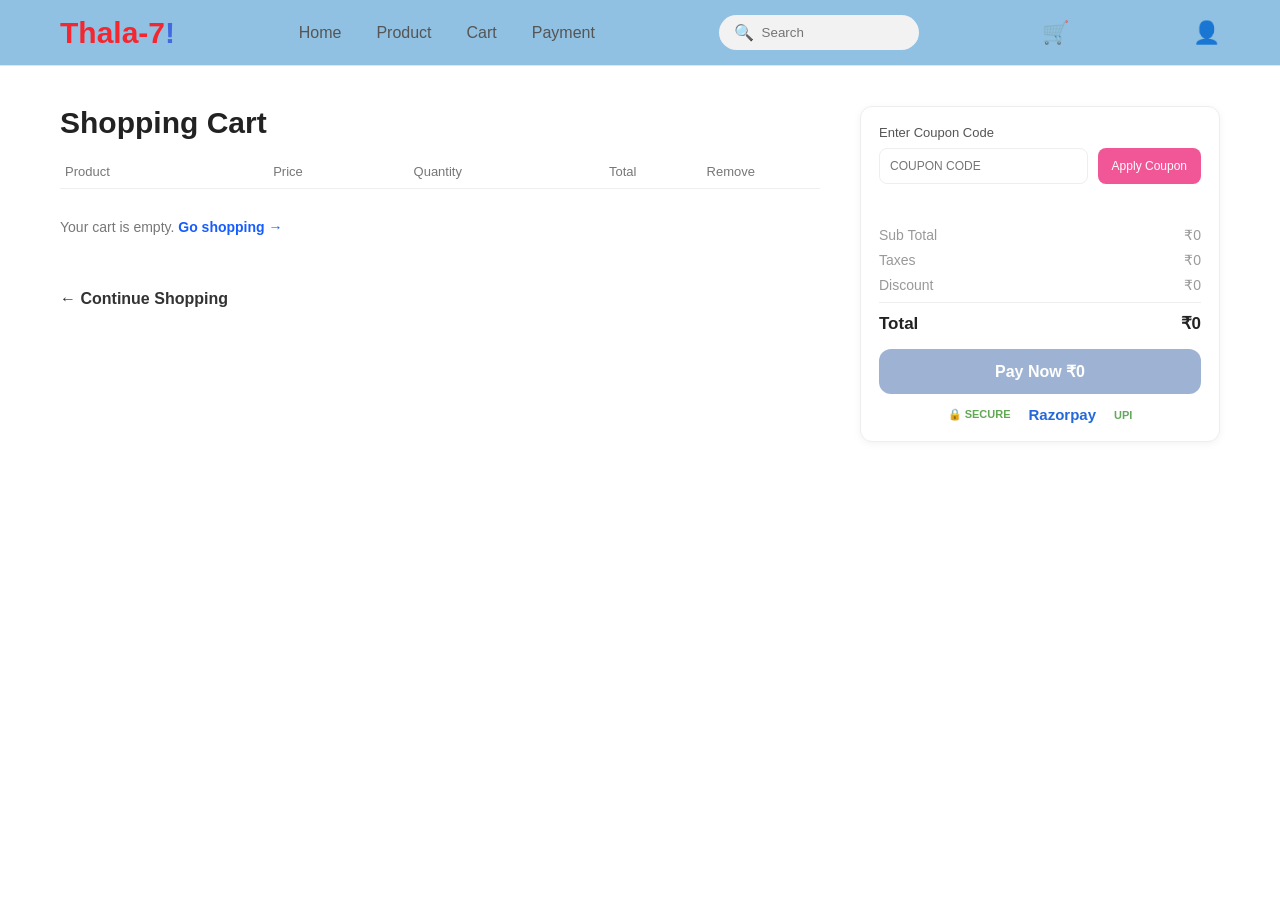
==== commit e083e99e: "final" ====
--- a/cart.html
+++ b/cart.html
@@ -10,6 +10,7 @@
 
         <header class="header">
             <div class="container header-container">
+
                 <div class="logo">
                     <h1>Thala-7</h1>
                 </div>
@@ -25,7 +26,7 @@
 
                 <div class="search-box">
                     <span>🔍</span>
-                    <input type="text" placeholder="Search">
+                    <input type="text" id="cartSearch" placeholder="Search">
                 </div>
 
                 <div class="cart-icon">
@@ -35,10 +36,12 @@
                 <div class="user-icon">
                     <button type="button" aria-label="User">👤</button>
                 </div>
+
             </div>
         </header>
 
         <main class="inner-page-main">
+
             <section class="cart-section">
                 <div class="container cart-container">
 
@@ -61,8 +64,7 @@
                             </table>
                         </div>
 
-                        <p id="emptyCartMsg" class="empty-cart-msg"
-                            style="display: none;">
+                        <p id="emptyCartMsg" class="empty-cart-msg">
                             Your cart is empty.
                             <a href="product.html">Go shopping →</a>
                         </p>
@@ -89,6 +91,9 @@
                                         Apply Coupon
                                     </button>
                                 </div>
+
+                                <p id="couponMessage"
+                                    class="coupon-message"></p>
                             </div>
 
                             <div class="price-details">
@@ -129,6 +134,7 @@
 
                 </div>
             </section>
+
         </main>
 
         <script src="script.js"></script>
--- a/style.css
+++ b/style.css
@@ -1,5 +1,3 @@
-/* RESET AND COMMON STYLES */
-
 * {
     margin: 0;
     padding: 0;
@@ -29,7 +27,6 @@
     margin: 0 auto;
 }
 
-/* Used by product, cart, and payment pages */
 .inner-page-main {
     display: flex;
     flex-direction: column;
@@ -74,15 +71,14 @@
     list-style: none;
 }
 
-.nav ul li a {
+.nav a {
     color: #555;
     font-size: 16px;
     text-decoration: none;
-    transition: 0.3s;
-}
-
-.nav ul li a:hover {
-    color: #fa0404;
+}
+
+.nav a:hover {
+    color: red;
 }
 
 .search-box {
@@ -120,7 +116,7 @@
 
 .cart-icon a:hover,
 .user-icon button:hover {
-    color: #ff0000;
+    color: red;
 }
 
 /* HOME PAGE */
@@ -178,15 +174,14 @@
 .btn {
     display: inline-block;
     padding: 13px 30px;
-    color: #fff;
+    color: white;
     background-color: #222;
     border-radius: 40px;
     text-decoration: none;
-    transition: 0.3s;
 }
 
 .btn:hover {
-    background-color: #ff0000;
+    background-color: red;
 }
 
 /* SERVICES */
@@ -205,7 +200,7 @@
     gap: 20px;
 }
 
-.services-container>div {
+.service-box {
     flex: 1;
     color: #555;
     text-align: center;
@@ -225,7 +220,7 @@
 .display {
     min-height: 100%;
     padding: 40px 60px;
-    background-color: #fff;
+    background-color: white;
 }
 
 .product-container {
@@ -308,45 +303,37 @@
     gap: 15px;
 }
 
-.quantity,
-.cart-quantity {
-    display: inline-flex;
+.quantity {
+    display: flex;
     align-items: center;
     background-color: #f2f2f2;
     border-radius: 8px;
 }
 
-.quantity button,
-.cart-quantity button {
-    border: none;
-    background-color: transparent;
-    cursor: pointer;
-}
-
 .quantity button {
     padding: 8px 12px;
+    border: none;
+    background: transparent;
     font-size: 16px;
+    cursor: pointer;
+}
+
+.quantity button:hover {
+    color: red;
 }
 
 .quantity span {
     padding: 0 10px;
-    font-size: 16px;
-}
-
-.quantity button:hover,
-.cart-quantity button:hover {
-    color: #ff0000;
 }
 
 .add-cart {
     padding: 12px 23px;
     border: none;
-    color: #fff;
+    color: white;
     background-color: #2f97f2;
     border-radius: 8px;
     font-size: 15px;
     cursor: pointer;
-    transition: 0.3s;
 }
 
 .add-cart:hover {
@@ -361,18 +348,49 @@
     font-weight: bold;
 }
 
+/* GALLERY */
+
+.gallery-wrapper {
+    display: flex;
+    align-items: center;
+    max-width: 850px;
+    margin: 25px auto 0;
+    gap: 10px;
+}
+
 .gallery {
     display: flex;
-    justify-content: center;
-    align-items: center;
+    flex: 1;
     gap: 15px;
-    padding: 25px 20px 10px;
+    padding: 10px;
     overflow-x: auto;
+    scroll-behavior: smooth;
+    scrollbar-width: thin;
+    scrollbar-color: #2f97f2 #eeeeee;
+}
+
+.gallery::-webkit-scrollbar {
+    height: 8px;
+}
+
+.gallery::-webkit-scrollbar-track {
+    background-color: #eeeeee;
+    border-radius: 10px;
+}
+
+.gallery::-webkit-scrollbar-thumb {
+    background-color: #2f97f2;
+    border-radius: 10px;
+}
+
+.gallery::-webkit-scrollbar-thumb:hover {
+    background-color: #165dff;
 }
 
 .gallery-item {
     width: 135px;
     height: 90px;
+    min-width: 135px;
     flex-shrink: 0;
     overflow: hidden;
     background-color: #f5f5f5;
@@ -386,7 +404,6 @@
     object-fit: contain;
     border-radius: 6px;
     cursor: pointer;
-    transition: 0.3s;
 }
 
 .gallery-thumb:hover {
@@ -395,6 +412,22 @@
 
 .gallery-thumb.active-thumb {
     border: 2px solid #165dff;
+}
+
+.gallery-button {
+    width: 35px;
+    height: 35px;
+    flex-shrink: 0;
+    border: none;
+    color: white;
+    background-color: #2f97f2;
+    border-radius: 50%;
+    font-size: 18px;
+    cursor: pointer;
+}
+
+.gallery-button:hover {
+    background-color: #165dff;
 }
 
 /* CART PAGE */
@@ -402,7 +435,7 @@
 .cart-section {
     min-height: 100%;
     padding: 40px 60px;
-    background-color: #fff;
+    background-color: white;
 }
 
 .cart-container {
@@ -464,12 +497,18 @@
 }
 
 .cart-quantity {
+    display: inline-flex;
+    align-items: center;
+    background-color: #f2f2f2;
     border-radius: 5px;
 }
 
 .cart-quantity button {
     padding: 5px 8px;
+    border: none;
+    background-color: transparent;
     font-size: 14px;
+    cursor: pointer;
 }
 
 .cart-quantity span {
@@ -480,13 +519,13 @@
 .remove-btn {
     border: none;
     color: #ff6b6b;
-    background-color: transparent;
+    background: transparent;
     font-size: 18px;
     cursor: pointer;
 }
 
 .remove-btn:hover {
-    color: #ff0000;
+    color: red;
 }
 
 .empty-cart-msg {
@@ -511,7 +550,7 @@
 }
 
 .continue-shopping:hover {
-    color: #ff0000;
+    color: red;
 }
 
 .cart-right {
@@ -521,7 +560,7 @@
 
 .cart-summary {
     padding: 18px;
-    background-color: #fff;
+    background-color: white;
     border: 1px solid #eeeeee;
     border-radius: 12px;
     box-shadow: 0 2px 8px rgba(0, 0, 0, 0.05);
@@ -549,14 +588,10 @@
     font-size: 12px;
 }
 
-.coupon-input:focus {
-    border-color: #90c0e2;
-}
-
 .coupon-button {
     padding: 10px 14px;
     border: none;
-    color: #fff;
+    color: white;
     background-color: #f15797;
     border-radius: 8px;
     font-size: 12px;
@@ -565,6 +600,13 @@
 
 .coupon-button:hover {
     background-color: #0465f7;
+}
+
+.coupon-message {
+    min-height: 17px;
+    margin-top: 8px;
+    color: #45a86b;
+    font-size: 12px;
 }
 
 .price-details {
@@ -595,15 +637,13 @@
     width: 100%;
     margin-top: 15px;
     padding: 13px;
-    color: #fff;
+    color: white;
     background-color: #4069a9;
     border-radius: 12px;
     font-size: 16px;
     font-weight: bold;
     text-align: center;
     text-decoration: none;
-    cursor: pointer;
-    transition: 0.3s;
 }
 
 .pay-now:hover {
@@ -637,9 +677,7 @@
     color: #63a85c;
 }
 
-/* =========================
-   PAYMENT PAGE
-========================= */
+/* PAYMENT PAGE */
 
 .payment-section {
     min-height: 100%;
@@ -713,7 +751,7 @@
 
 .payment-card {
     padding: 16px;
-    background-color: #fff;
+    background-color: white;
     border: 1px solid #e1e5e8;
     border-radius: 10px;
     box-shadow: 0 2px 8px rgba(0, 0, 0, 0.04);
@@ -739,11 +777,6 @@
     color: #555;
     font-size: 12px;
     cursor: pointer;
-    transition: 0.3s;
-}
-
-.payment-option:hover {
-    border-color: #90c0e2;
 }
 
 .payment-option.active {
@@ -771,13 +804,12 @@
     height: 42px;
     margin-top: 4px;
     border: none;
-    color: #fff;
+    color: white;
     background-color: #e62269;
     border-radius: 8px;
     font-size: 14px;
     font-weight: bold;
     cursor: pointer;
-    transition: 0.3s;
 }
 
 .payment-pay-now:hover {
@@ -804,7 +836,7 @@
 
 .order-card {
     padding: 16px;
-    background-color: #fff;
+    background-color: white;
     border: 1px solid #e5e5e5;
     border-radius: 10px;
     box-shadow: 0 2px 8px rgba(0, 0, 0, 0.05);
@@ -861,7 +893,7 @@
     font-weight: bold;
 }
 
-/* TABLET RESPONSIVE */
+/* TABLET */
 
 @media (max-width: 768px) {
     .header {
@@ -876,7 +908,7 @@
         gap: 15px;
     }
 
-    .nav ul li a {
+    .nav a {
         font-size: 13px;
     }
 
@@ -926,10 +958,7 @@
         flex-direction: column;
     }
 
-    .cart-left {
-        width: 100%;
-    }
-
+    .cart-left,
     .cart-right {
         width: 100%;
     }
@@ -946,8 +975,8 @@
         width: 100%;
     }
 
-    .services {
-        padding: 22px 20px;
+    .gallery-wrapper {
+        max-width: 100%;
     }
 
     .inner-page-main>section {
@@ -955,7 +984,7 @@
     }
 }
 
-/* MOBILE RESPONSIVE */
+/* MOBILE */
 
 @media (max-width: 480px) {
     .header {
@@ -987,7 +1016,7 @@
         gap: 12px;
     }
 
-    .nav ul li a {
+    .nav a {
         font-size: 12px;
     }
 
@@ -1009,15 +1038,6 @@
         height: 200px;
     }
 
-    .gallery {
-        justify-content: flex-start;
-    }
-
-    .gallery-item {
-        width: 90px;
-        height: 70px;
-    }
-
     .product-actions {
         flex-wrap: wrap;
     }
@@ -1027,6 +1047,27 @@
         min-width: 180px;
     }
 
+    .gallery-wrapper {
+        gap: 4px;
+    }
+
+    .gallery {
+        gap: 10px;
+        padding: 8px;
+    }
+
+    .gallery-item {
+        width: 90px;
+        min-width: 90px;
+        height: 70px;
+    }
+
+    .gallery-button {
+        width: 30px;
+        height: 30px;
+        font-size: 15px;
+    }
+
     .services {
         padding: 18px 8px;
     }
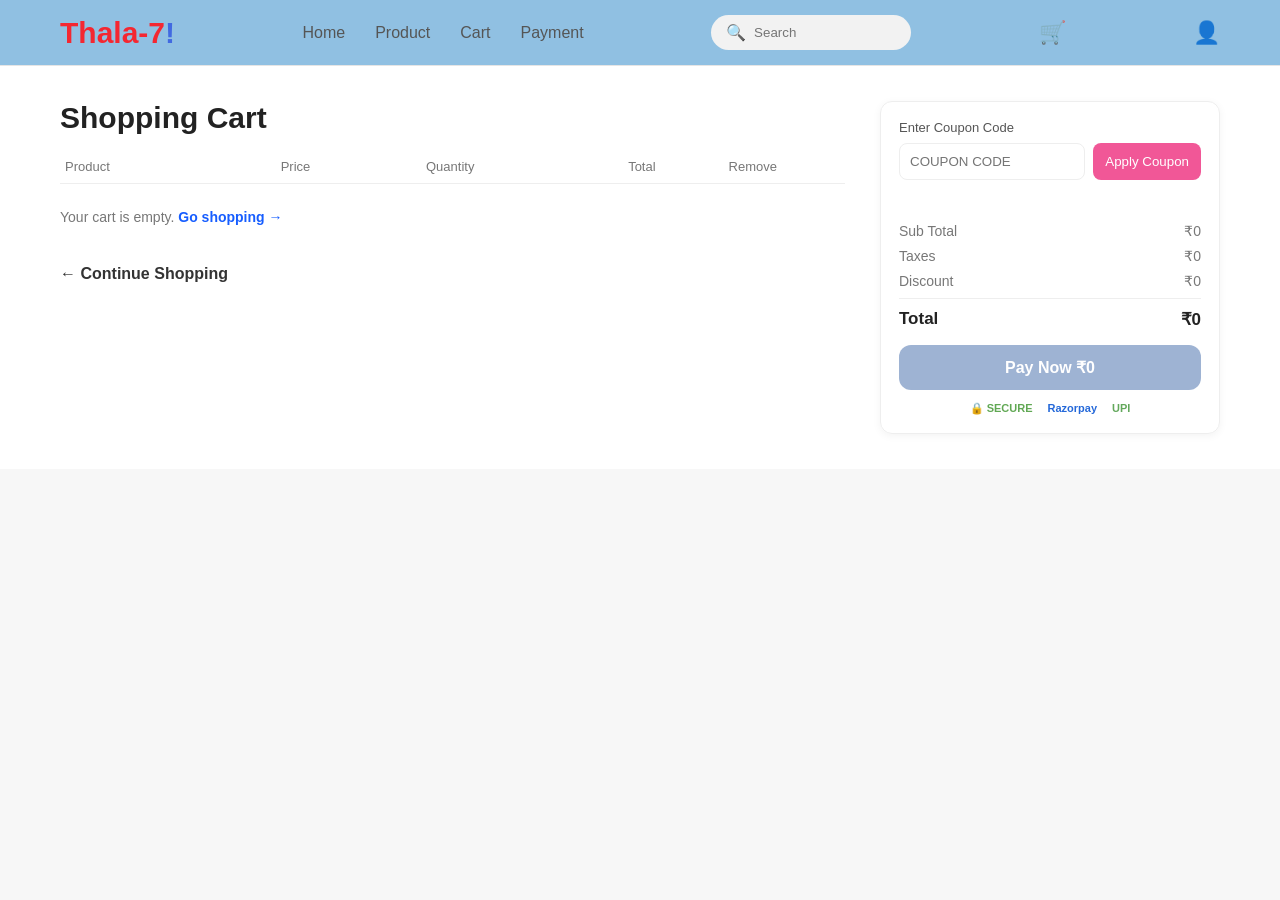
==== commit 43edbfce: "Updated" ====
--- a/cart.html
+++ b/cart.html
@@ -1,14 +1,17 @@
 <!DOCTYPE html>
 <html lang="en">
+
     <head>
         <meta charset="UTF-8">
         <meta name="viewport" content="width=device-width, initial-scale=1.0">
         <title>Shopping Cart - Thala 7 Sneaker Store</title>
         <link rel="stylesheet" href="style.css">
     </head>
+
     <body>
 
         <header class="header">
+
             <div class="container header-container">
 
                 <div class="logo">
@@ -26,30 +29,35 @@
 
                 <div class="search-box">
                     <span>🔍</span>
-                    <input type="text" id="cartSearch" placeholder="Search">
+                    <input type="text" placeholder="Search">
                 </div>
 
                 <div class="cart-icon">
-                    <a href="cart.html" aria-label="Shopping Cart">🛒</a>
+                    <a href="cart.html">🛒</a>
                 </div>
 
                 <div class="user-icon">
-                    <button type="button" aria-label="User">👤</button>
+                    <button type="button">👤</button>
                 </div>
 
             </div>
+
         </header>
 
         <main class="inner-page-main">
 
             <section class="cart-section">
+
                 <div class="container cart-container">
 
                     <div class="cart-left">
+
                         <h1>Shopping Cart</h1>
 
                         <div class="cart-table-wrapper">
+
                             <table class="cart-table">
+
                                 <thead>
                                     <tr>
                                         <th>Product</th>
@@ -61,7 +69,9 @@
                                 </thead>
 
                                 <tbody id="cartTableBody"></tbody>
+
                             </table>
+
                         </div>
 
                         <p id="emptyCartMsg" class="empty-cart-msg">
@@ -72,31 +82,42 @@
                         <a href="product.html" class="continue-shopping">
                             ← Continue Shopping
                         </a>
+
                     </div>
 
                     <div class="cart-right">
+
                         <div class="cart-summary">
 
                             <div class="coupon-section">
-                                <label for="coupon">Enter Coupon Code</label>
+
+                                <label for="coupon">
+                                    Enter Coupon Code
+                                </label>
 
                                 <div class="coupon-box">
+
                                     <input
                                         type="text"
                                         id="coupon"
                                         class="coupon-input"
                                         placeholder="COUPON CODE">
 
-                                    <button type="button" class="coupon-button">
+                                    <button
+                                        type="button"
+                                        class="coupon-button">
                                         Apply Coupon
                                     </button>
+
                                 </div>
 
                                 <p id="couponMessage"
                                     class="coupon-message"></p>
+
                             </div>
 
                             <div class="price-details">
+
                                 <div>
                                     <span>Sub Total</span>
                                     <span class="subtotal">₹0</span>
@@ -116,6 +137,7 @@
                                     <span>Total</span>
                                     <span class="total-amount">₹0</span>
                                 </div>
+
                             </div>
 
                             <a href="payment.html" class="pay-now">
@@ -130,13 +152,16 @@
                             </div>
 
                         </div>
+
                     </div>
 
                 </div>
+
             </section>
 
         </main>
 
         <script src="script.js"></script>
+
     </body>
 </html>
--- a/style.css
+++ b/style.css
@@ -1,3 +1,5 @@
+/* BASIC RESET */
+
 * {
     margin: 0;
     padding: 0;
@@ -27,20 +29,10 @@
     margin: 0 auto;
 }
 
-.inner-page-main {
-    display: flex;
-    flex-direction: column;
-    width: 100%;
-}
-
-.inner-page-main>section {
-    flex: 1;
-}
 
 /* HEADER */
 
 .header {
-    flex-shrink: 0;
     padding: 15px 60px;
     background-color: #90c0e2;
     border-bottom: 1px solid #e5e5e5;
@@ -48,15 +40,14 @@
 
 .header-container {
     display: flex;
+    align-items: center;
     justify-content: space-between;
-    align-items: center;
     gap: 20px;
 }
 
 .logo h1 {
     color: #f42731;
     font-size: 30px;
-    font-weight: bold;
 }
 
 .logo h1::after {
@@ -66,8 +57,7 @@
 
 .nav ul {
     display: flex;
-    align-items: center;
-    gap: 35px;
+    gap: 30px;
     list-style: none;
 }
 
@@ -98,7 +88,7 @@
     width: 100%;
     border: none;
     outline: none;
-    background-color: transparent;
+    background: transparent;
 }
 
 .cart-icon a {
@@ -119,22 +109,17 @@
     color: red;
 }
 
-/* HOME PAGE */
-
-.home-main {
-    display: flex;
-    flex-direction: column;
-}
+
+/* HOME */
 
 .hero {
-    flex: 1;
     padding: 60px;
 }
 
 .hero-container {
     display: flex;
+    align-items: center;
     justify-content: space-between;
-    align-items: center;
     gap: 40px;
 }
 
@@ -144,17 +129,14 @@
 }
 
 .hero-left h1 {
-    max-width: 650px;
     margin-bottom: 15px;
     font-size: 52px;
-    line-height: 1.1;
 }
 
 .hero-left p {
     width: 80%;
     margin-bottom: 20px;
     color: #666;
-    font-size: 17px;
     line-height: 1.4;
 }
 
@@ -166,7 +148,6 @@
 .hero-right img {
     width: 350px;
     height: 230px;
-    max-width: 100%;
     object-fit: cover;
     border-radius: 20px;
 }
@@ -184,11 +165,10 @@
     background-color: red;
 }
 
+
 /* SERVICES */
 
 .services {
-    flex-shrink: 0;
-    width: 100%;
     padding: 25px 60px;
     background-color: #90c0e2;
 }
@@ -196,7 +176,6 @@
 .services-container {
     display: flex;
     justify-content: space-around;
-    align-items: center;
     gap: 20px;
 }
 
@@ -215,17 +194,16 @@
     font-size: 15px;
 }
 
-/* PRODUCT PAGE */
+
+/* PRODUCT */
 
 .display {
-    min-height: 100%;
     padding: 40px 60px;
     background-color: white;
 }
 
 .product-container {
     display: flex;
-    justify-content: space-between;
     align-items: center;
     gap: 40px;
 }
@@ -287,7 +265,6 @@
 
 .sale span {
     color: #45a86b;
-    font-size: 15px;
     font-weight: bold;
 }
 
@@ -314,12 +291,7 @@
     padding: 8px 12px;
     border: none;
     background: transparent;
-    font-size: 16px;
     cursor: pointer;
-}
-
-.quantity button:hover {
-    color: red;
 }
 
 .quantity span {
@@ -332,7 +304,6 @@
     color: white;
     background-color: #2f97f2;
     border-radius: 8px;
-    font-size: 15px;
     cursor: pointer;
 }
 
@@ -345,8 +316,8 @@
     margin-top: 12px;
     color: #45a86b;
     font-size: 13px;
-    font-weight: bold;
-}
+}
+
 
 /* GALLERY */
 
@@ -365,33 +336,12 @@
     padding: 10px;
     overflow-x: auto;
     scroll-behavior: smooth;
-    scrollbar-width: thin;
-    scrollbar-color: #2f97f2 #eeeeee;
-}
-
-.gallery::-webkit-scrollbar {
-    height: 8px;
-}
-
-.gallery::-webkit-scrollbar-track {
-    background-color: #eeeeee;
-    border-radius: 10px;
-}
-
-.gallery::-webkit-scrollbar-thumb {
-    background-color: #2f97f2;
-    border-radius: 10px;
-}
-
-.gallery::-webkit-scrollbar-thumb:hover {
-    background-color: #165dff;
 }
 
 .gallery-item {
     width: 135px;
     height: 90px;
     min-width: 135px;
-    flex-shrink: 0;
     overflow: hidden;
     background-color: #f5f5f5;
     border-radius: 10px;
@@ -402,12 +352,7 @@
     height: 100%;
     padding: 7px;
     object-fit: contain;
-    border-radius: 6px;
     cursor: pointer;
-}
-
-.gallery-thumb:hover {
-    transform: scale(1.05);
 }
 
 .gallery-thumb.active-thumb {
@@ -417,32 +362,25 @@
 .gallery-button {
     width: 35px;
     height: 35px;
-    flex-shrink: 0;
     border: none;
     color: white;
     background-color: #2f97f2;
     border-radius: 50%;
-    font-size: 18px;
     cursor: pointer;
 }
 
-.gallery-button:hover {
-    background-color: #165dff;
-}
-
-/* CART PAGE */
+
+/* CART */
 
 .cart-section {
-    min-height: 100%;
-    padding: 40px 60px;
+    padding: 35px 60px;
     background-color: white;
 }
 
 .cart-container {
     display: flex;
-    justify-content: space-between;
     align-items: flex-start;
-    gap: 40px;
+    gap: 35px;
 }
 
 .cart-left {
@@ -462,7 +400,6 @@
 
 .cart-table {
     width: 100%;
-    min-width: 650px;
     border-collapse: collapse;
 }
 
@@ -476,7 +413,7 @@
 }
 
 .cart-table td {
-    padding: 12px 5px;
+    padding: 10px 5px;
     border-bottom: 1px solid #eeeeee;
     color: #555;
     font-size: 13px;
@@ -496,6 +433,25 @@
     text-align: right;
 }
 
+
+/* CART PRODUCT */
+
+.cart-product {
+    display: flex;
+    align-items: center;
+    gap: 10px;
+}
+
+.cart-product img {
+    width: 55px;
+    height: 45px;
+    object-fit: cover;
+    border-radius: 6px;
+}
+
+
+/* CART QUANTITY */
+
 .cart-quantity {
     display: inline-flex;
     align-items: center;
@@ -506,14 +462,12 @@
 .cart-quantity button {
     padding: 5px 8px;
     border: none;
-    background-color: transparent;
-    font-size: 14px;
+    background: transparent;
     cursor: pointer;
 }
 
 .cart-quantity span {
     padding: 0 5px;
-    font-size: 13px;
 }
 
 .remove-btn {
@@ -524,12 +478,11 @@
     cursor: pointer;
 }
 
-.remove-btn:hover {
-    color: red;
-}
+
+/* EMPTY CART */
 
 .empty-cart-msg {
-    padding: 30px 0;
+    padding: 25px 0;
     color: #777;
     font-size: 14px;
 }
@@ -542,29 +495,29 @@
 
 .continue-shopping {
     display: inline-block;
-    margin-top: 25px;
+    margin-top: 15px;
     color: #333;
-    font-size: 16px;
     font-weight: bold;
     text-decoration: none;
 }
 
-.continue-shopping:hover {
-    color: red;
-}
+
+/* CART SUMMARY */
 
 .cart-right {
-    width: 360px;
+    width: 340px;
     flex-shrink: 0;
 }
 
 .cart-summary {
     padding: 18px;
-    background-color: white;
     border: 1px solid #eeeeee;
     border-radius: 12px;
     box-shadow: 0 2px 8px rgba(0, 0, 0, 0.05);
 }
+
+
+/* COUPON */
 
 .coupon-section label {
     display: block;
@@ -575,7 +528,7 @@
 
 .coupon-box {
     display: flex;
-    gap: 10px;
+    gap: 8px;
 }
 
 .coupon-input {
@@ -585,21 +538,15 @@
     border: 1px solid #eeeeee;
     border-radius: 8px;
     outline: none;
-    font-size: 12px;
 }
 
 .coupon-button {
-    padding: 10px 14px;
+    padding: 10px 12px;
     border: none;
     color: white;
     background-color: #f15797;
     border-radius: 8px;
-    font-size: 12px;
     cursor: pointer;
-}
-
-.coupon-button:hover {
-    background-color: #0465f7;
 }
 
 .coupon-message {
@@ -609,6 +556,9 @@
     font-size: 12px;
 }
 
+
+/* PRICE */
+
 .price-details {
     margin-top: 18px;
 }
@@ -616,10 +566,8 @@
 .price-details>div {
     display: flex;
     justify-content: space-between;
-    align-items: center;
-    gap: 10px;
     margin-bottom: 9px;
-    color: #999;
+    color: #777;
     font-size: 14px;
 }
 
@@ -631,6 +579,9 @@
     font-size: 17px;
     font-weight: bold;
 }
+
+
+/* PAY NOW */
 
 .pay-now {
     display: block;
@@ -640,7 +591,6 @@
     color: white;
     background-color: #4069a9;
     border-radius: 12px;
-    font-size: 16px;
     font-weight: bold;
     text-align: center;
     text-decoration: none;
@@ -653,49 +603,46 @@
 .payment-icons {
     display: flex;
     justify-content: center;
-    align-items: center;
-    gap: 18px;
+    gap: 15px;
     margin-top: 12px;
 }
 
 .payment-icons span {
-    color: #777;
     font-size: 11px;
     font-weight: bold;
 }
 
-.payment-icons .secure {
+.secure {
     color: #61a854;
 }
 
-.payment-icons .razorpay {
+.razorpay {
     color: #2468d9;
-    font-size: 15px;
-}
-
-.payment-icons .upi {
+}
+
+.upi {
     color: #63a85c;
 }
 
-/* PAYMENT PAGE */
+
+/* PAYMENT */
 
 .payment-section {
-    min-height: 100%;
-    padding: 50px 40px;
+    padding: 40px;
     background-color: #f7f9fa;
 }
 
 .payment-container {
     display: flex;
     justify-content: space-between;
-    align-items: flex-start;
     max-width: 1050px;
-    margin: 0 auto;
-    gap: 35px;
+    margin: auto;
+    gap: 30px;
 }
 
 .payment-left {
-    flex: 1.4;
+    flex: 1;
+    min-width: 0;
 }
 
 .checkout-title {
@@ -703,7 +650,6 @@
     color: #999;
     font-size: 12px;
     font-weight: bold;
-    letter-spacing: 1px;
 }
 
 .payment-left h1 {
@@ -712,12 +658,12 @@
 }
 
 .payment-success {
+    display: none;
     padding: 20px;
     color: #2d7a49;
     background-color: #eafaf0;
     border: 1px solid #45a86b;
     border-radius: 10px;
-    font-size: 15px;
     line-height: 1.5;
 }
 
@@ -741,12 +687,13 @@
     border: 1px solid #dfe4e8;
     border-radius: 7px;
     outline: none;
-    font-size: 13px;
 }
 
 .email-section input:focus,
-.input-group input:focus {
-    border-color: #90c0e2;
+.input-group input:focus,
+.coupon-input:focus,
+.search-box input:focus {
+    border-color: #165dff;
 }
 
 .payment-card {
@@ -754,7 +701,6 @@
     background-color: white;
     border: 1px solid #e1e5e8;
     border-radius: 10px;
-    box-shadow: 0 2px 8px rgba(0, 0, 0, 0.04);
 }
 
 .payment-card h2 {
@@ -774,8 +720,6 @@
     border: 1px solid #e1e5e8;
     background-color: #f7f9fa;
     border-radius: 7px;
-    color: #555;
-    font-size: 12px;
     cursor: pointer;
 }
 
@@ -783,7 +727,6 @@
     color: #165dff;
     background-color: #eef3ff;
     border-color: #165dff;
-    font-weight: bold;
 }
 
 .input-group {
@@ -802,25 +745,22 @@
 .payment-pay-now {
     width: 100%;
     height: 42px;
-    margin-top: 4px;
     border: none;
     color: white;
     background-color: #e62269;
     border-radius: 8px;
-    font-size: 14px;
     font-weight: bold;
     cursor: pointer;
 }
 
 .payment-pay-now:hover {
-    background-color: #1864f3;
+    background-color: #d5185b;
 }
 
 .payment-note {
     margin-top: 10px;
     color: #61a854;
     font-size: 11px;
-    font-weight: bold;
     text-align: center;
 }
 
@@ -839,7 +779,6 @@
     background-color: white;
     border: 1px solid #e5e5e5;
     border-radius: 10px;
-    box-shadow: 0 2px 8px rgba(0, 0, 0, 0.05);
 }
 
 .order-product {
@@ -852,11 +791,10 @@
 }
 
 .order-product img {
-    width: 65px;
-    height: 65px;
-    flex-shrink: 0;
+    width: 55px;
+    height: 55px;
     object-fit: cover;
-    border-radius: 8px;
+    border-radius: 7px;
 }
 
 .order-product h3 {
@@ -878,7 +816,6 @@
 .order-details>div {
     display: flex;
     justify-content: space-between;
-    align-items: center;
     margin-bottom: 9px;
     color: #777;
     font-size: 13px;
@@ -893,18 +830,103 @@
     font-weight: bold;
 }
 
+
 /* TABLET */
 
+@media (max-width: 1024px) {
+
+    .header {
+        padding: 15px 30px;
+    }
+
+    .header-container {
+        gap: 14px;
+    }
+
+    .nav ul {
+        gap: 18px;
+    }
+
+    .nav a {
+        font-size: 14px;
+    }
+
+    .search-box {
+        width: 160px;
+    }
+
+    .hero {
+        padding: 40px 30px;
+    }
+
+    .hero-left h1 {
+        font-size: 42px;
+    }
+
+    .display {
+        padding: 30px;
+    }
+
+    .cart-section {
+        padding: 30px;
+    }
+
+    .cart-container {
+        gap: 25px;
+    }
+
+    .cart-right {
+        width: 310px;
+    }
+
+    .payment-section {
+        padding: 30px;
+    }
+
+    .payment-container {
+        max-width: 950px;
+    }
+
+    .payment-right {
+        width: 290px;
+    }
+}
+
+
+/* MOBILE / TABLET */
+
 @media (max-width: 768px) {
+
+    body {
+        overflow-x: hidden;
+    }
+
     .header {
         padding: 12px 20px;
     }
 
     .header-container {
         flex-wrap: wrap;
+        justify-content: center;
+        gap: 10px;
+    }
+
+    .logo {
+        width: 100%;
+        text-align: center;
+    }
+
+    .logo h1 {
+        font-size: 27px;
+    }
+
+    .nav {
+        width: 100%;
     }
 
     .nav ul {
+        justify-content: center;
+        flex-wrap: wrap;
         gap: 15px;
     }
 
@@ -913,8 +935,11 @@
     }
 
     .search-box {
-        width: 140px;
-    }
+        width: 180px;
+    }
+
+
+    /* HOME */
 
     .hero {
         padding: 30px 20px;
@@ -925,37 +950,75 @@
         text-align: center;
     }
 
+    .hero-left,
+    .hero-right {
+        width: 100%;
+    }
+
+    .hero-left h1 {
+        font-size: 36px;
+    }
+
     .hero-left p {
         width: 100%;
     }
 
-    .hero-left h1 {
-        font-size: 36px;
-    }
-
-    .hero-right img {
-        width: 350px;
-        height: 230px;
-    }
+
+    /* PRODUCT */
 
     .display {
-        padding: 30px 20px;
+        padding: 25px 20px;
     }
 
     .product-container {
         flex-direction: column;
+        gap: 25px;
+    }
+
+    .left-show,
+    .right-show {
+        width: 100%;
+    }
+
+    .main-image {
+        width: 330px;
+        height: 210px;
+        max-width: 100%;
     }
 
     .product-details {
+        max-width: 500px;
+        margin: auto;
+        text-align: center;
+    }
+
+    .product-details h1 {
+        font-size: 25px;
+    }
+
+    .price-section {
+        justify-content: center;
+    }
+
+    .product-actions {
+        justify-content: center;
+        flex-wrap: wrap;
+    }
+
+    .gallery-wrapper {
         max-width: 100%;
     }
 
+
+    /* CART */
+
     .cart-section {
-        padding: 30px 20px;
+        padding: 25px 20px;
     }
 
     .cart-container {
         flex-direction: column;
+        gap: 25px;
     }
 
     .cart-left,
@@ -963,57 +1026,56 @@
         width: 100%;
     }
 
+    .cart-table-wrapper {
+        overflow-x: auto;
+    }
+
+    .cart-table {
+        min-width: 600px;
+    }
+
+    .cart-right {
+        max-width: 500px;
+        margin: 0 auto;
+    }
+
+
+    /* PAYMENT */
+
     .payment-section {
-        padding: 30px 20px;
+        padding: 25px 20px;
     }
 
     .payment-container {
         flex-direction: column;
     }
 
+    .payment-left,
     .payment-right {
         width: 100%;
     }
 
-    .gallery-wrapper {
-        max-width: 100%;
-    }
-
-    .inner-page-main>section {
-        min-height: auto;
-    }
-}
-
-/* MOBILE */
+    .payment-right {
+        max-width: 500px;
+        margin: auto;
+    }
+}
+
+
+/* SMALL MOBILE */
 
 @media (max-width: 480px) {
+
     .header {
-        padding: 12px 15px;
-    }
-
-    .header-container {
-        justify-content: center;
-        gap: 12px;
-    }
-
-    .logo {
-        width: 100%;
-        text-align: center;
+        padding: 10px 15px;
     }
 
     .logo h1 {
-        font-size: 27px;
-    }
-
-    .nav {
-        width: 100%;
-        order: 3;
+        font-size: 25px;
     }
 
     .nav ul {
-        justify-content: center;
-        width: 100%;
-        gap: 12px;
+        gap: 9px;
     }
 
     .nav a {
@@ -1024,8 +1086,24 @@
         width: 150px;
     }
 
+    .cart-icon a,
+    .user-icon button {
+        font-size: 20px;
+    }
+
+
+    /* HOME */
+
+    .hero {
+        padding: 25px 15px;
+    }
+
     .hero-left h1 {
-        font-size: 28px;
+        font-size: 29px;
+    }
+
+    .hero-left p {
+        font-size: 14px;
     }
 
     .hero-right img {
@@ -1033,63 +1111,137 @@
         height: auto;
     }
 
+    .services {
+        padding: 18px 8px;
+    }
+
+    .services-container {
+        gap: 5px;
+    }
+
+    .services h2 {
+        font-size: 15px;
+    }
+
+    .services p {
+        font-size: 11px;
+    }
+
+
+    /* PRODUCT */
+
+    .display {
+        padding: 20px 15px;
+    }
+
     .main-image {
         width: 100%;
-        height: 200px;
+        height: 190px;
+    }
+
+    .product-details h1 {
+        font-size: 22px;
+    }
+
+    .description {
+        font-size: 13px;
+    }
+
+    .price-section {
+        gap: 10px;
+    }
+
+    .price-section h2 {
+        font-size: 20px;
     }
 
     .product-actions {
-        flex-wrap: wrap;
+        width: 100%;
     }
 
     .add-cart {
         flex: 1;
-        min-width: 180px;
-    }
-
-    .gallery-wrapper {
-        gap: 4px;
+        min-width: 170px;
     }
 
     .gallery {
-        gap: 10px;
-        padding: 8px;
+        gap: 8px;
     }
 
     .gallery-item {
-        width: 90px;
-        min-width: 90px;
-        height: 70px;
+        width: 85px;
+        min-width: 85px;
+        height: 65px;
     }
 
     .gallery-button {
         width: 30px;
         height: 30px;
-        font-size: 15px;
-    }
-
-    .services {
-        padding: 18px 8px;
-    }
-
-    .services-container {
-        gap: 5px;
-    }
-
-    .services h2 {
-        font-size: 15px;
-    }
-
-    .services p {
+    }
+
+
+    /* CART */
+
+    .cart-section {
+        padding: 20px 15px;
+    }
+
+    .cart-left h1 {
+        font-size: 25px;
+    }
+
+    .cart-table {
+        min-width: 570px;
+    }
+
+    .cart-table th {
         font-size: 11px;
+    }
+
+    .cart-table td {
+        padding: 8px 5px;
+        font-size: 11px;
+    }
+
+    .cart-product img {
+        width: 45px;
+        height: 38px;
+    }
+
+    .cart-product {
+        gap: 7px;
+    }
+
+    .cart-summary {
+        padding: 15px;
     }
 
     .coupon-box {
         flex-direction: column;
     }
 
-    .coupon-button {
+    .coupon-button,
+    .coupon-input {
         width: 100%;
+    }
+
+    .payment-icons {
+        gap: 10px;
+    }
+
+
+    /* PAYMENT */
+
+    .payment-section {
+        padding: 20px 15px;
+    }
+
+    .payment-left h1 {
+        font-size: 22px;
+    }
+
+    .payment-options {
+        flex-direction: column;
     }
 
     .input-row {
@@ -1097,12 +1249,12 @@
         gap: 0;
     }
 
-    .payment-options {
-        flex-direction: column;
-        gap: 8px;
-    }
-
-    .payment-icons {
-        display: none;
+    .payment-card,
+    .order-card {
+        padding: 13px;
+    }
+
+    .payment-right {
+        width: 100%;
     }
 }
